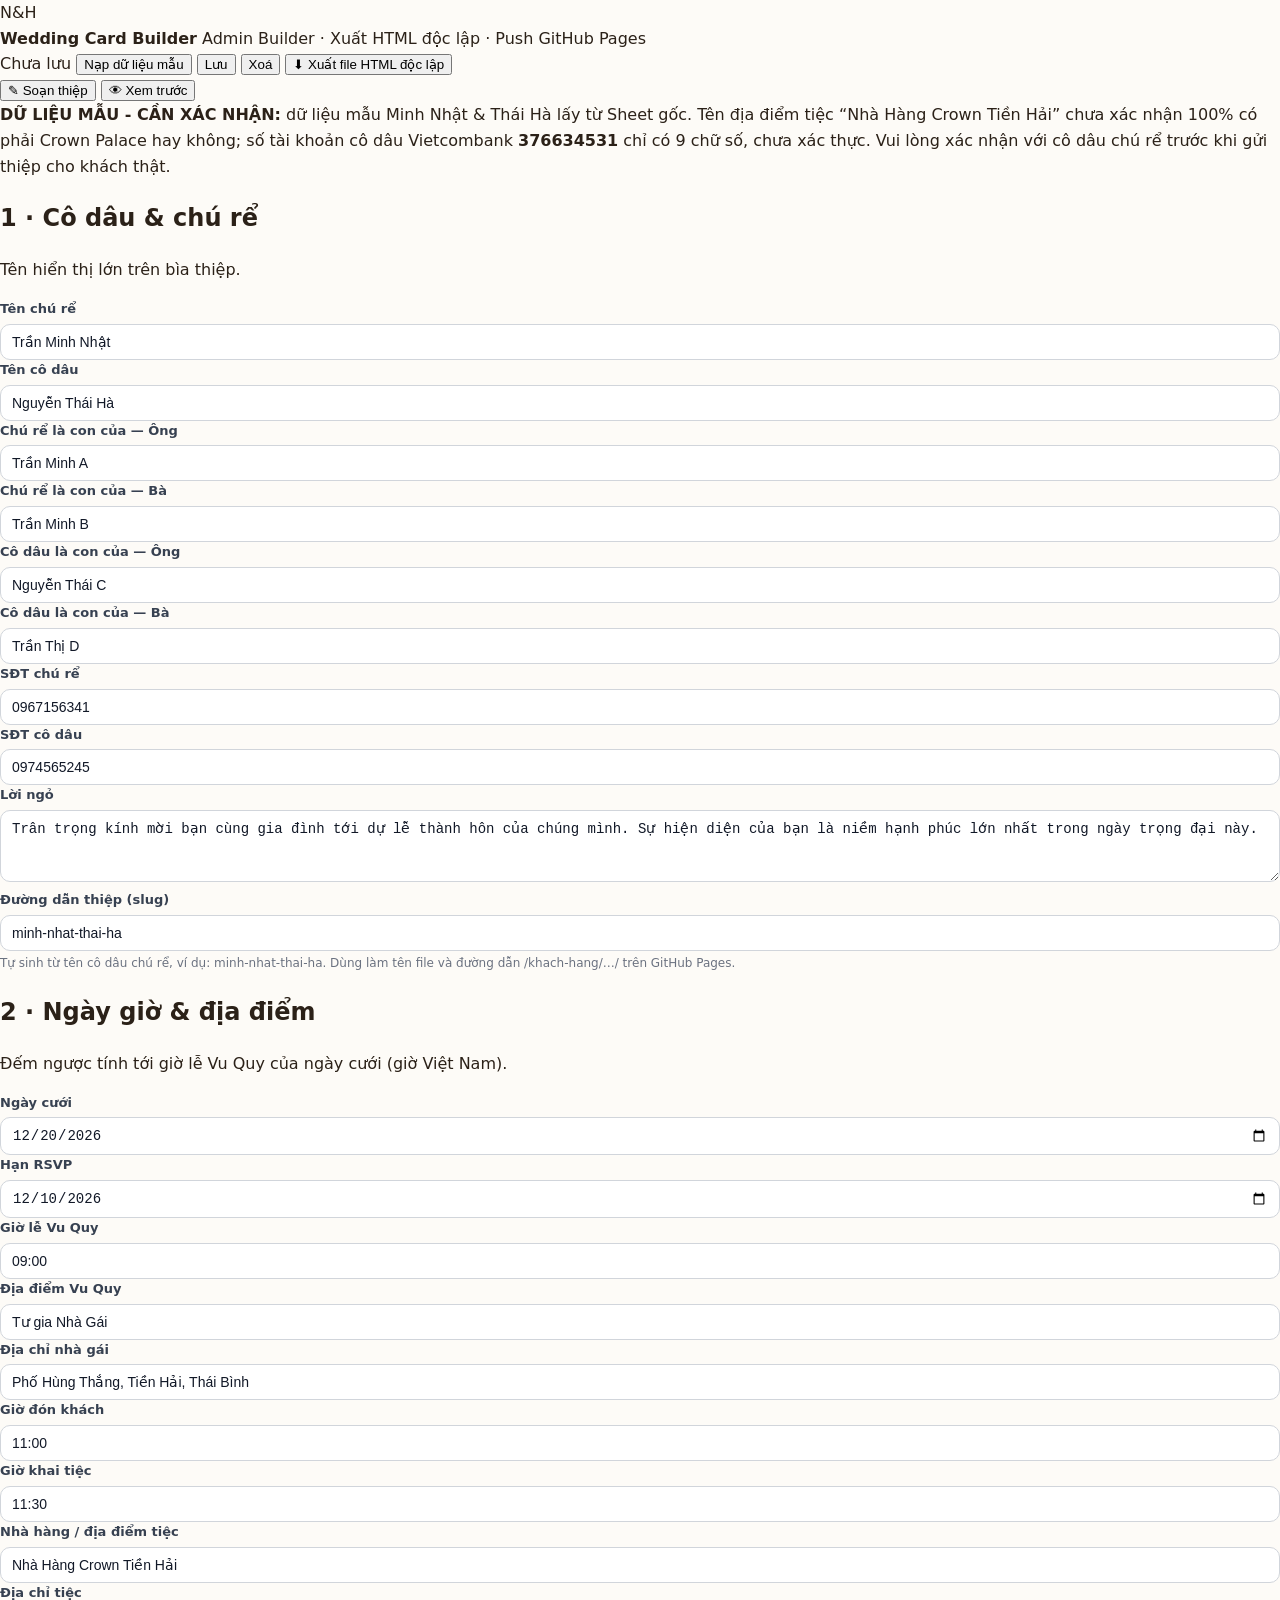
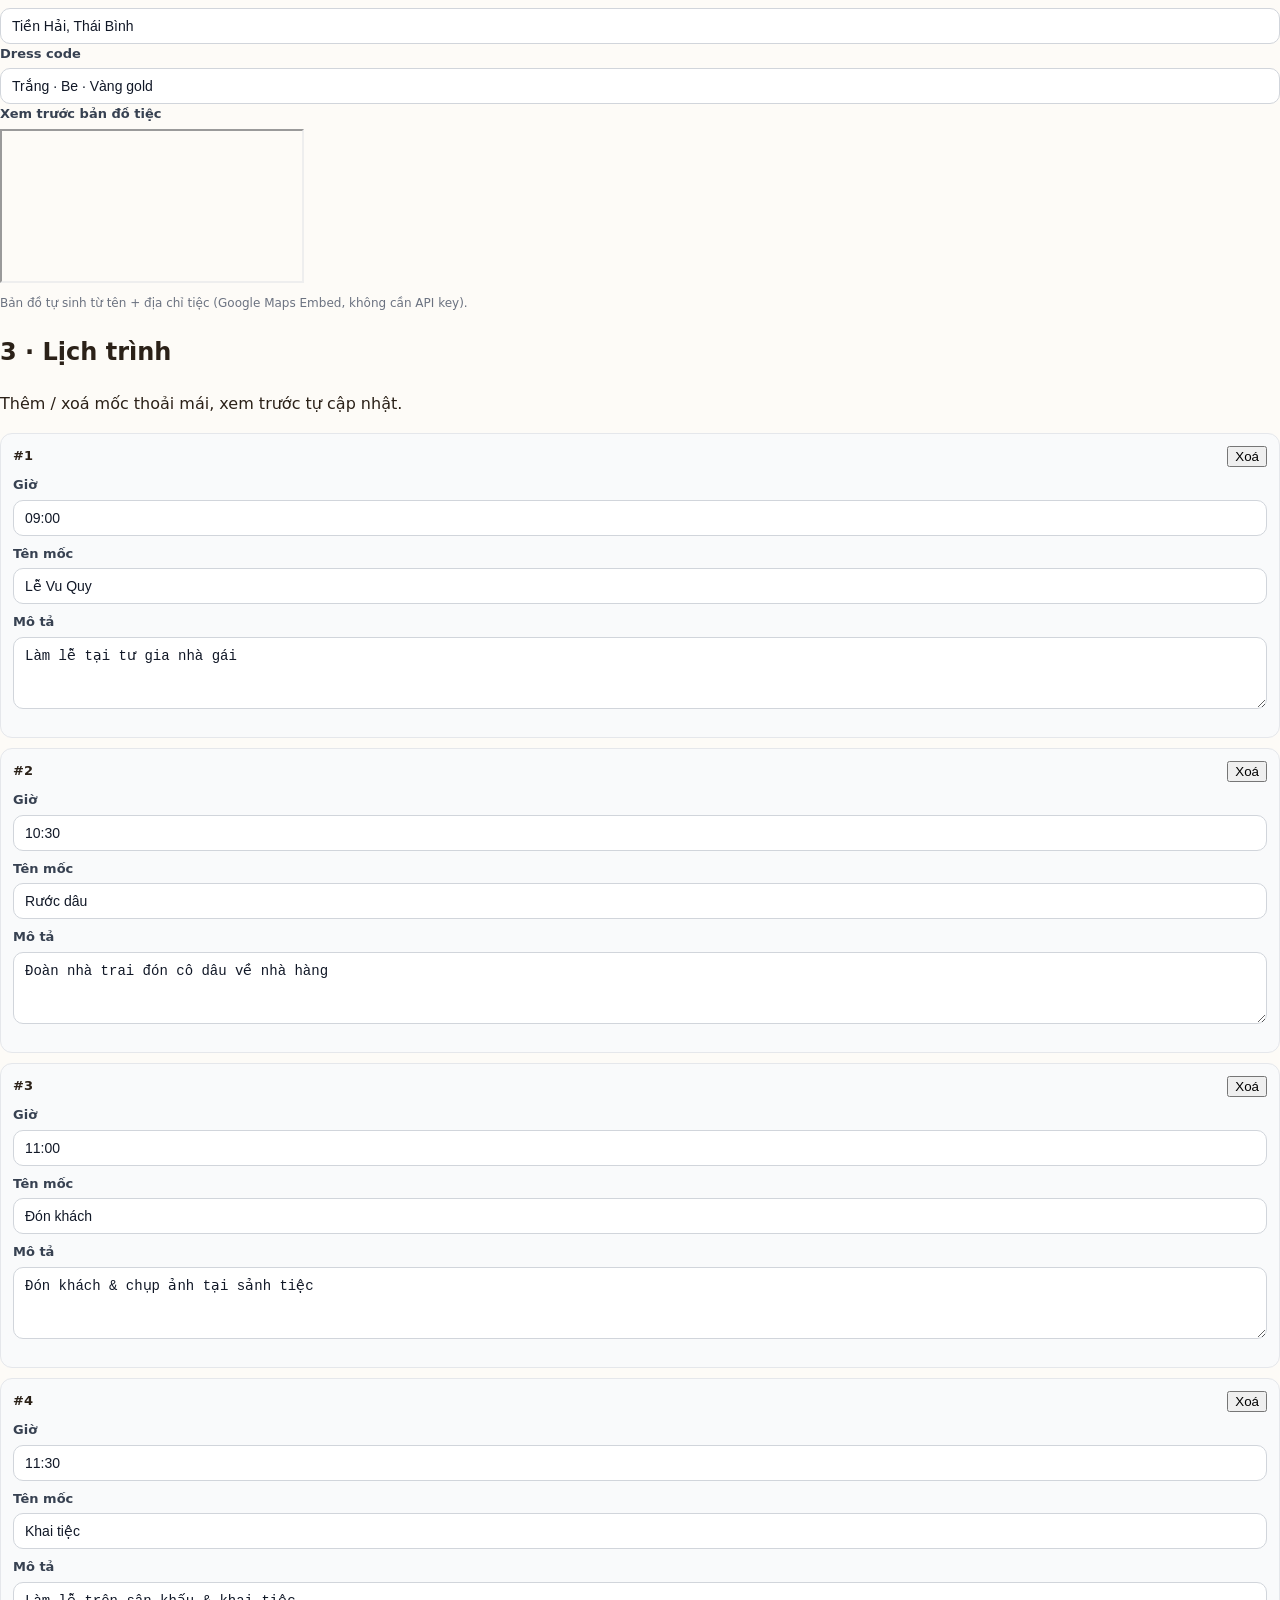
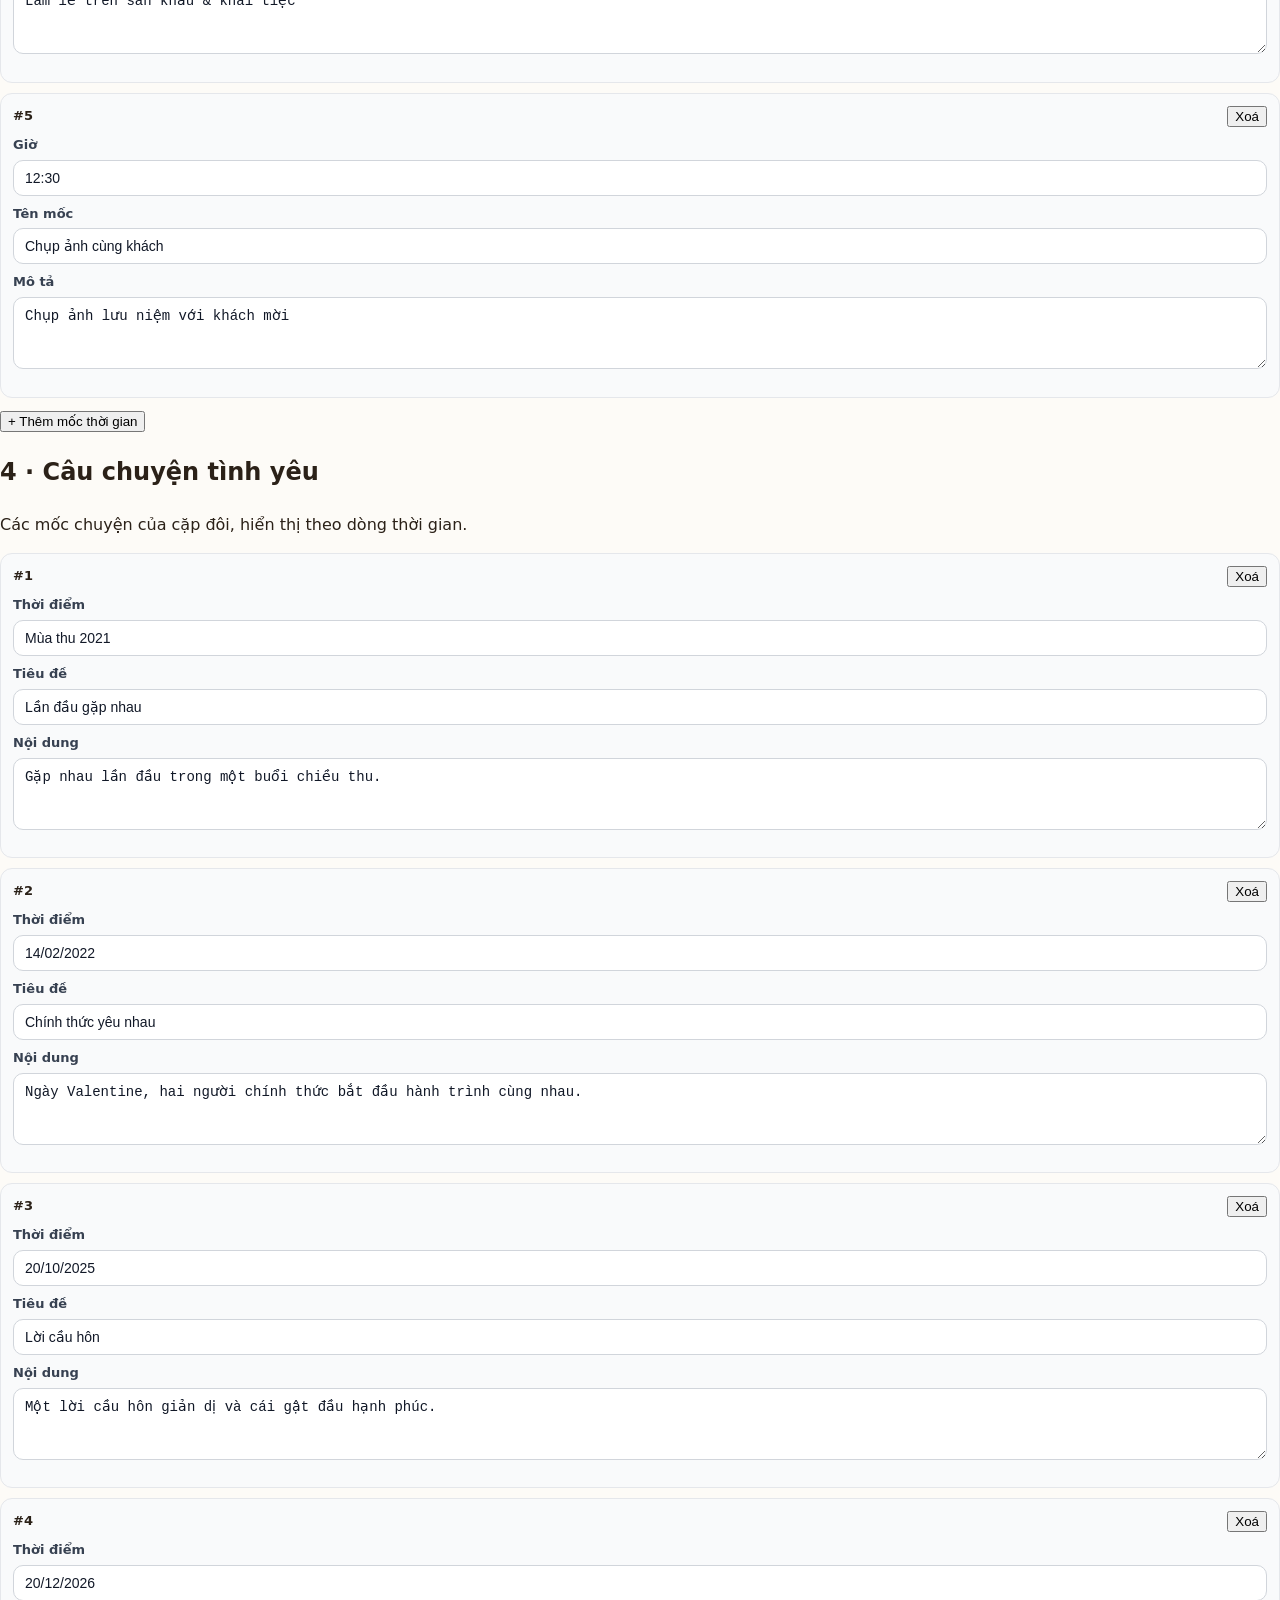
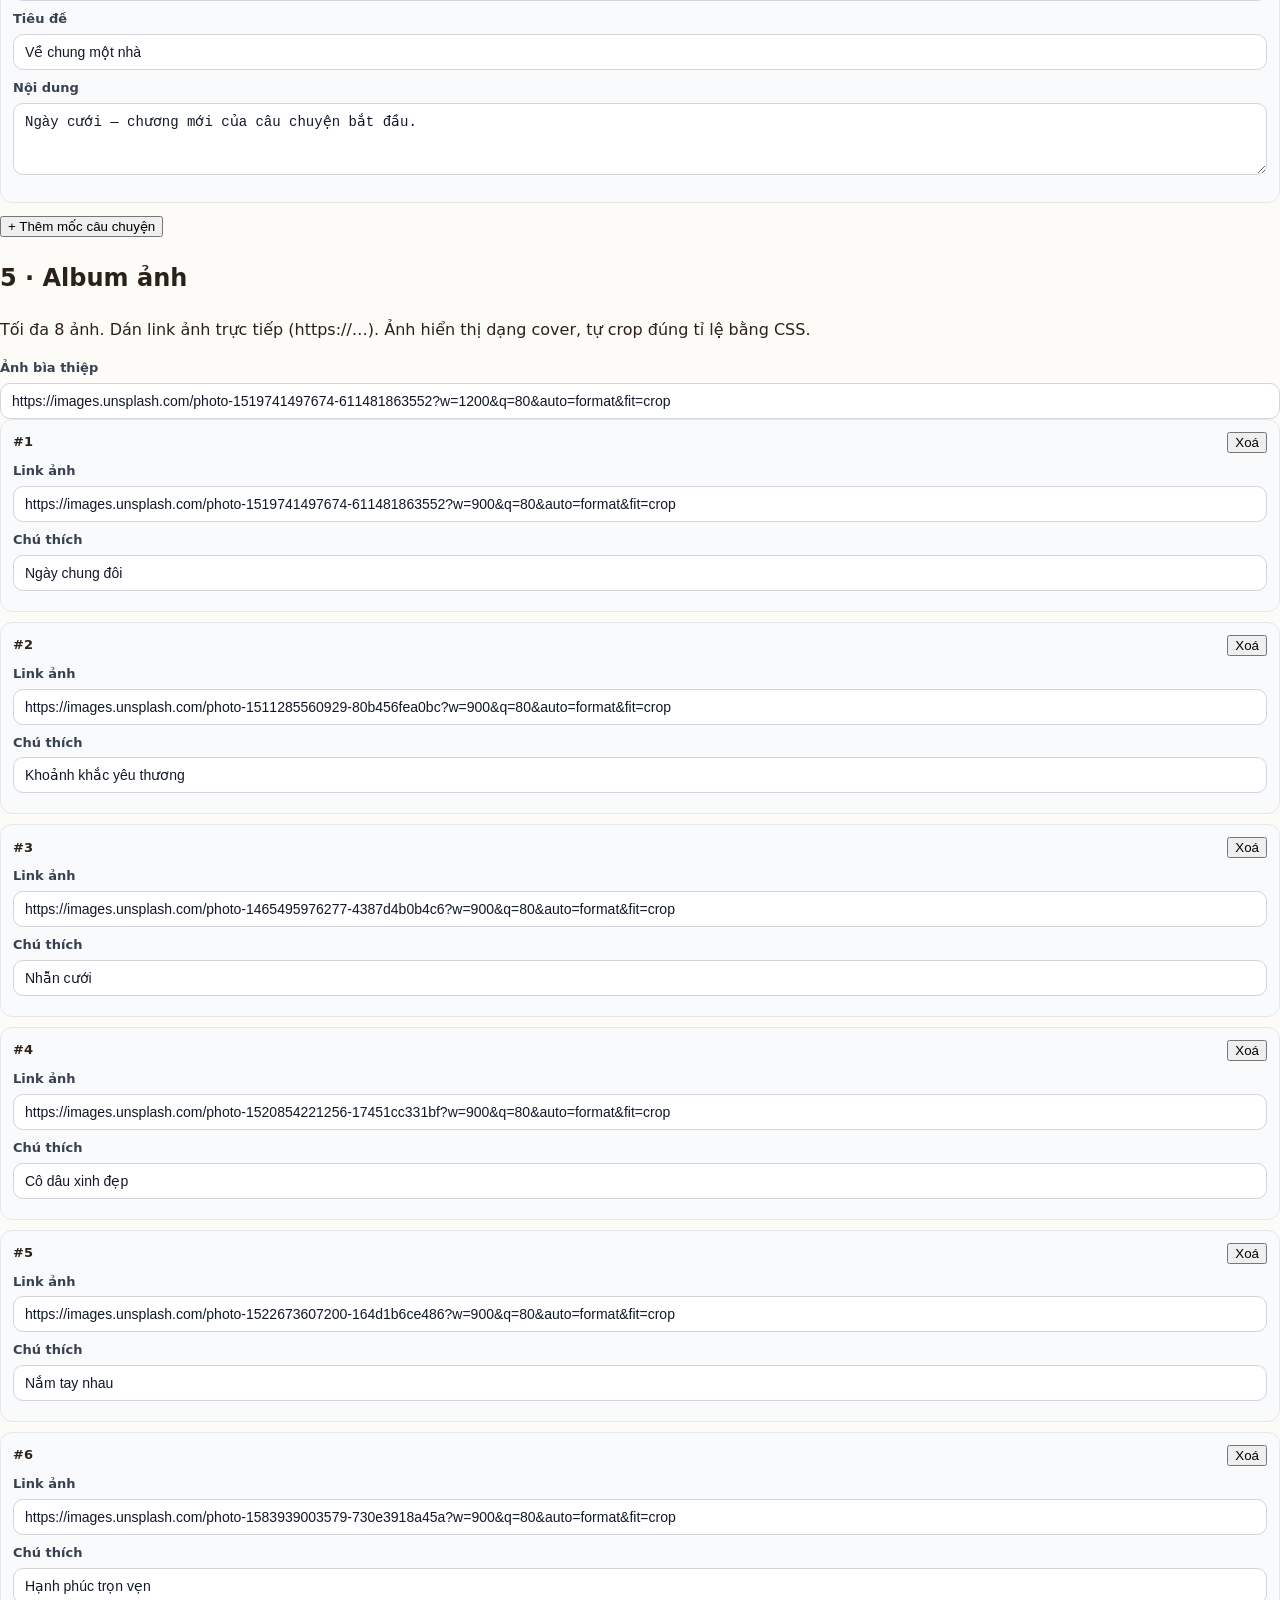
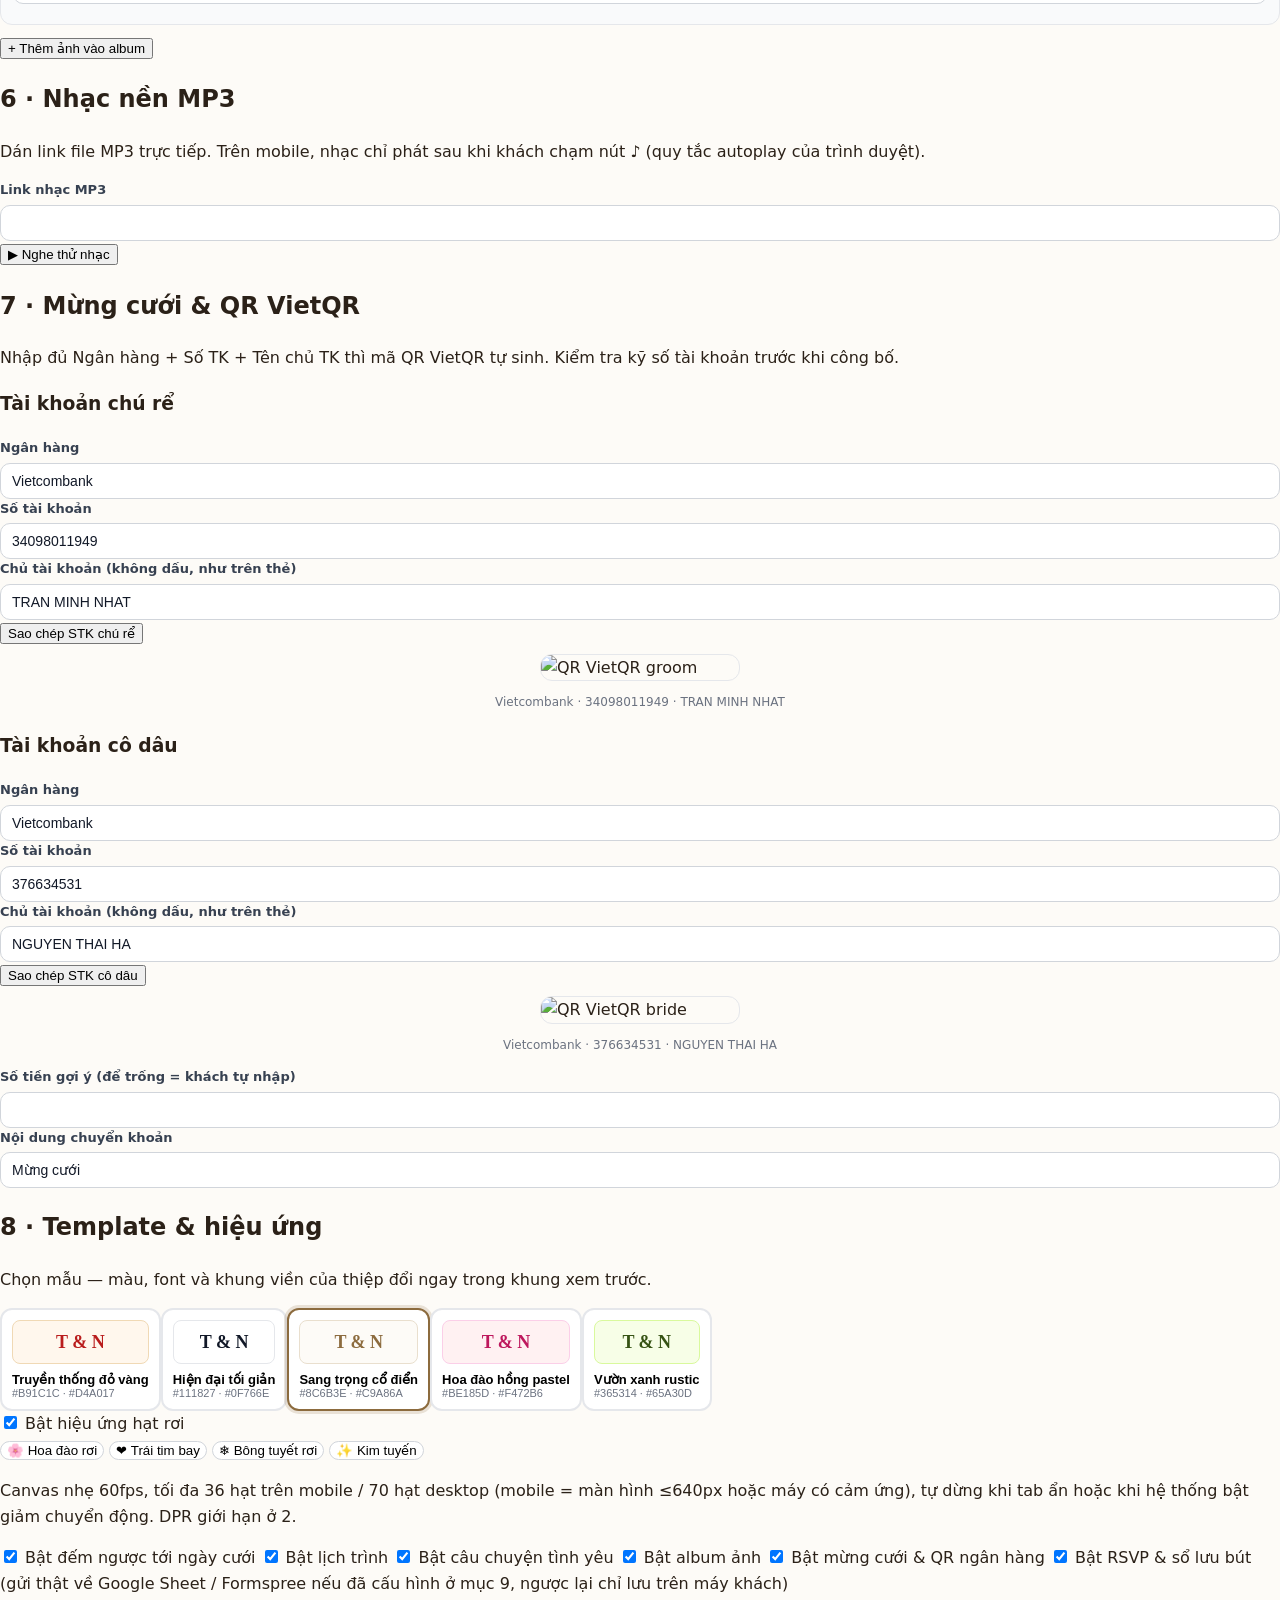
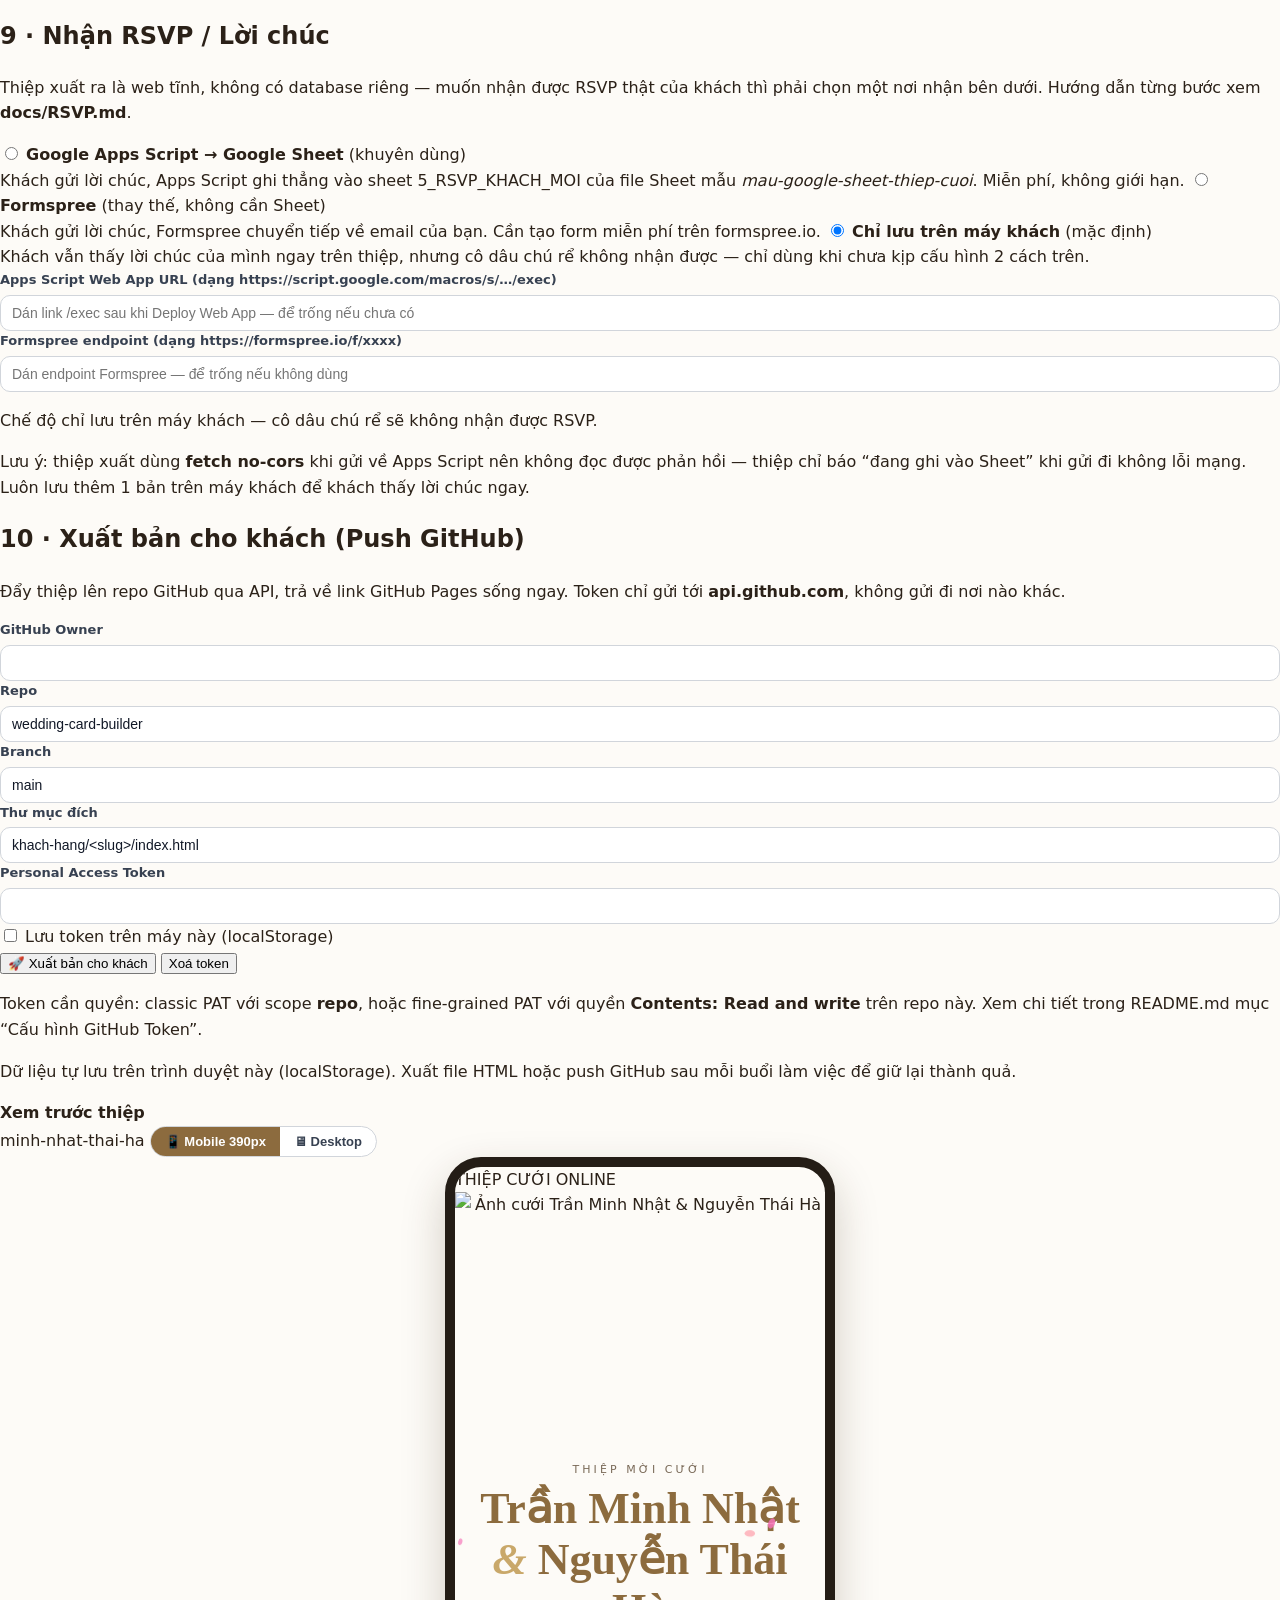
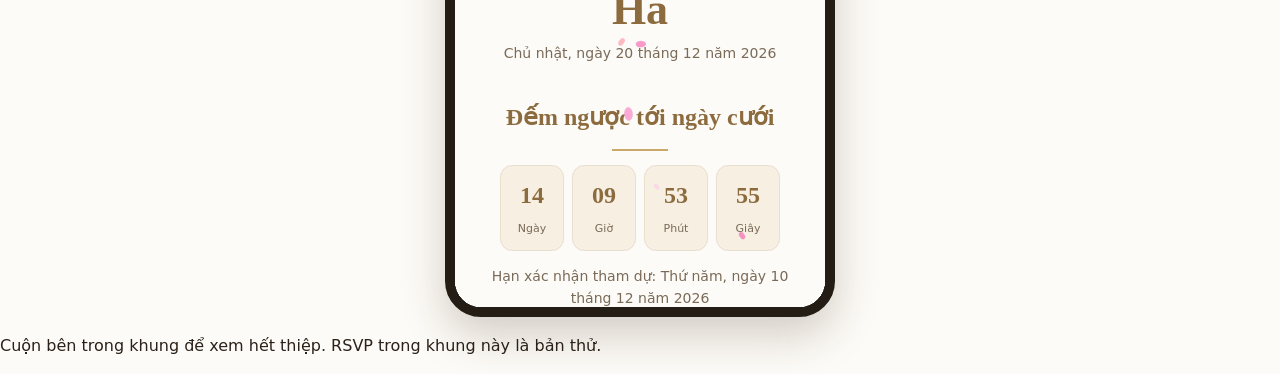
==== index.html @ ea62bd18 "feat: them index.html" ====
<!doctype html>
<html lang="vi">
<head>
<meta charset="utf-8">
<meta name="viewport" content="width=device-width, initial-scale=1, viewport-fit=cover">
<title>Wedding Card Builder — Tạo thiệp cưới online</title>
<meta name="description" content="Admin Builder tạo thiệp cưới online: nhập liệu, xem trước trực tiếp, xuất file HTML độc lập hoặc đẩy lên GitHub Pages cho khách.">
<script src="https://cdn.tailwindcss.com"></script>
<link rel="stylesheet" href="assets/css/style.css">
<style id="previewStyle"></style>
</head>
<body class="bg-stone-100 text-stone-900">

<header class="sticky top-0 z-40 bg-white/95 backdrop-blur border-b border-stone-200">
  <div class="max-w-[1400px] mx-auto px-4 py-3 flex flex-wrap items-center gap-3 justify-between">
    <div class="flex items-center gap-3">
      <div class="w-11 h-11 rounded-full border-2 border-[#8c6b3e] grid place-items-center font-serif font-bold text-[#8c6b3e] text-lg">N&amp;H</div>
      <div>
        <b class="font-serif text-xl leading-tight block">Wedding Card Builder</b>
        <span class="text-xs text-stone-500">Admin Builder · Xuất HTML độc lập · Push GitHub Pages</span>
      </div>
    </div>
    <div class="flex flex-wrap gap-2 items-center">
      <span id="saveState" class="text-xs text-stone-500 hidden sm:inline">Chưa lưu</span>
      <button id="btnLoadSample" type="button" class="px-4 py-2 rounded-full border border-stone-300 bg-white text-sm font-semibold hover:border-[#8c6b3e]">Nạp dữ liệu mẫu</button>
      <button id="btnSave" type="button" class="px-4 py-2 rounded-full border border-stone-300 bg-white text-sm font-semibold hover:border-[#8c6b3e]">Lưu</button>
      <button id="btnClear" type="button" class="px-4 py-2 rounded-full border border-red-300 text-red-600 bg-white text-sm font-semibold">Xoá</button>
      <button id="btnExportHtml" type="button" class="px-4 py-2 rounded-full bg-[#8c6b3e] text-white text-sm font-bold">⬇ Xuất file HTML độc lập</button>
    </div>
  </div>
  <div class="lg:hidden max-w-[1400px] mx-auto px-4 pb-3 flex gap-2">
    <button id="tabBuilder" type="button" aria-pressed="true" class="flex-1 py-2 rounded-full text-sm font-bold bg-[#8c6b3e] text-white">✎ Soạn thiệp</button>
    <button id="tabPreview" type="button" aria-pressed="false" class="flex-1 py-2 rounded-full text-sm font-bold bg-white border border-stone-300">👁 Xem trước</button>
  </div>
</header>

<main class="max-w-[1400px] mx-auto px-4 py-5">
  <div class="bg-amber-50 border border-amber-300 text-amber-900 rounded-xl px-4 py-3 text-sm mb-5">
    <b>DỮ LIỆU MẪU - CẦN XÁC NHẬN:</b> dữ liệu mẫu Minh Nhật &amp; Thái Hà lấy từ Sheet gốc.
    Tên địa điểm tiệc “Nhà Hàng Crown Tiền Hải” chưa xác nhận 100% có phải Crown Palace hay không;
    số tài khoản cô dâu Vietcombank <b>376634531</b> chỉ có 9 chữ số, chưa xác thực.
    Vui lòng xác nhận với cô dâu chú rể trước khi gửi thiệp cho khách thật.
  </div>

  <div class="grid lg:grid-cols-[480px_minmax(0,1fr)] gap-6 items-start">

    <!-- ============ CỘT BUILDER ============ -->
    <div id="builderCol" class="space-y-5 lg:max-h-[calc(100vh-120px)] lg:overflow-y-auto lg:pr-1">

      <section class="bg-white rounded-2xl border border-stone-200 p-5">
        <h2 class="font-serif text-xl font-bold mb-1">1 · Cô dâu &amp; chú rể</h2>
        <p class="text-sm text-stone-500 mb-4">Tên hiển thị lớn trên bìa thiệp.</p>
        <div class="grid grid-cols-2 gap-3">
          <div class="field"><label>Tên chú rể</label><input data-bind="groomName"></div>
          <div class="field"><label>Tên cô dâu</label><input data-bind="brideName"></div>
          <div class="field"><label>Chú rể là con của — Ông</label><input data-bind="groomFather"></div>
          <div class="field"><label>Chú rể là con của — Bà</label><input data-bind="groomMother"></div>
          <div class="field"><label>Cô dâu là con của — Ông</label><input data-bind="brideFather"></div>
          <div class="field"><label>Cô dâu là con của — Bà</label><input data-bind="brideMother"></div>
          <div class="field"><label>SĐT chú rể</label><input data-bind="groomPhone" inputmode="tel"></div>
          <div class="field"><label>SĐT cô dâu</label><input data-bind="bridePhone" inputmode="tel"></div>
        </div>
        <div class="field mt-3"><label>Lời ngỏ</label><textarea data-bind="inviteText"></textarea></div>
        <div class="field"><label>Đường dẫn thiệp (slug)</label><input data-bind="slug"><p class="hint">Tự sinh từ tên cô dâu chú rể, ví dụ: minh-nhat-thai-ha. Dùng làm tên file và đường dẫn /khach-hang/…/ trên GitHub Pages.</p></div>
      </section>

      <section class="bg-white rounded-2xl border border-stone-200 p-5">
        <h2 class="font-serif text-xl font-bold mb-1">2 · Ngày giờ &amp; địa điểm</h2>
        <p class="text-sm text-stone-500 mb-4">Đếm ngược tính tới giờ lễ Vu Quy của ngày cưới (giờ Việt Nam).</p>
        <div class="grid grid-cols-2 gap-3">
          <div class="field"><label>Ngày cưới</label><input type="date" data-bind="weddingDate"></div>
          <div class="field"><label>Hạn RSVP</label><input type="date" data-bind="rsvpDeadline"></div>
          <div class="field"><label>Giờ lễ Vu Quy</label><input data-bind="vuQuyTime"></div>
          <div class="field"><label>Địa điểm Vu Quy</label><input data-bind="vuQuyPlace"></div>
        </div>
        <div class="field mt-3"><label>Địa chỉ nhà gái</label><input data-bind="vuQuyAddress"></div>
        <div class="grid grid-cols-2 gap-3 mt-3">
          <div class="field"><label>Giờ đón khách</label><input data-bind="partyWelcome"></div>
          <div class="field"><label>Giờ khai tiệc</label><input data-bind="partyStart"></div>
        </div>
        <div class="field mt-3"><label>Nhà hàng / địa điểm tiệc</label><input data-bind="partyPlace"></div>
        <div class="field"><label>Địa chỉ tiệc</label><input data-bind="partyAddress"></div>
        <div class="field"><label>Dress code</label><input data-bind="dressCode"></div>
        <div class="field"><label>Xem trước bản đồ tiệc</label><iframe id="mapPreview" title="Bản đồ địa điểm tiệc" class="w-full h-56 rounded-xl border border-stone-200" loading="lazy"></iframe><p class="hint">Bản đồ tự sinh từ tên + địa chỉ tiệc (Google Maps Embed, không cần API key).</p></div>
      </section>

      <section class="bg-white rounded-2xl border border-stone-200 p-5">
        <h2 class="font-serif text-xl font-bold mb-1">3 · Lịch trình</h2>
        <p class="text-sm text-stone-500 mb-4">Thêm / xoá mốc thoải mái, xem trước tự cập nhật.</p>
        <div id="scheduleList"></div>
        <button id="addSchedule" type="button" class="px-4 py-2 rounded-full border border-stone-300 text-sm font-semibold">+ Thêm mốc thời gian</button>
      </section>

      <section class="bg-white rounded-2xl border border-stone-200 p-5">
        <h2 class="font-serif text-xl font-bold mb-1">4 · Câu chuyện tình yêu</h2>
        <p class="text-sm text-stone-500 mb-4">Các mốc chuyện của cặp đôi, hiển thị theo dòng thời gian.</p>
        <div id="storyList"></div>
        <button id="addStory" type="button" class="px-4 py-2 rounded-full border border-stone-300 text-sm font-semibold">+ Thêm mốc câu chuyện</button>
      </section>

      <section class="bg-white rounded-2xl border border-stone-200 p-5">
        <h2 class="font-serif text-xl font-bold mb-1">5 · Album ảnh</h2>
        <p class="text-sm text-stone-500 mb-4">Tối đa 8 ảnh. Dán link ảnh trực tiếp (https://…). Ảnh hiển thị dạng cover, tự crop đúng tỉ lệ bằng CSS.</p>
        <div class="field"><label>Ảnh bìa thiệp</label><input data-bind="coverUrl" type="url"></div>
        <div id="albumList"></div>
        <button id="addAlbum" type="button" class="px-4 py-2 rounded-full border border-stone-300 text-sm font-semibold">+ Thêm ảnh vào album</button>
      </section>

      <section class="bg-white rounded-2xl border border-stone-200 p-5">
        <h2 class="font-serif text-xl font-bold mb-1">6 · Nhạc nền MP3</h2>
        <p class="text-sm text-stone-500 mb-4">Dán link file MP3 trực tiếp. Trên mobile, nhạc chỉ phát sau khi khách chạm nút ♪ (quy tắc autoplay của trình duyệt).</p>
        <div class="field"><label>Link nhạc MP3</label><input data-bind="musicUrl" type="url"></div>
        <button id="btnTestMusic" type="button" class="px-4 py-2 rounded-full border border-stone-300 text-sm font-semibold">▶ Nghe thử nhạc</button>
      </section>

      <section class="bg-white rounded-2xl border border-stone-200 p-5">
        <h2 class="font-serif text-xl font-bold mb-1">7 · Mừng cưới &amp; QR VietQR</h2>
        <p class="text-sm text-stone-500 mb-4">Nhập đủ Ngân hàng + Số TK + Tên chủ TK thì mã QR VietQR tự sinh. Kiểm tra kỹ số tài khoản trước khi công bố.</p>
        <h3 class="font-bold text-sm text-[#8c6b3e] mb-2">Tài khoản chú rể</h3>
        <div class="grid grid-cols-2 gap-3">
          <div class="field"><label>Ngân hàng</label><input data-bind="groomBank"></div>
          <div class="field"><label>Số tài khoản</label><input data-bind="groomAccount" inputmode="numeric"></div>
          <div class="field col-span-2"><label>Chủ tài khoản (không dấu, như trên thẻ)</label><input data-bind="groomAccountName"></div>
        </div>
        <button type="button" data-copy-field="[data-bind='groomAccount']" class="text-sm font-semibold text-[#8c6b3e] underline">Sao chép STK chú rể</button>
        <div id="qrGroom" class="qr-preview mt-2"></div>
        <h3 class="font-bold text-sm text-[#8c6b3e] mt-5 mb-2">Tài khoản cô dâu</h3>
        <div class="grid grid-cols-2 gap-3">
          <div class="field"><label>Ngân hàng</label><input data-bind="brideBank"></div>
          <div class="field"><label>Số tài khoản</label><input data-bind="brideAccount" inputmode="numeric"></div>
          <div class="field col-span-2"><label>Chủ tài khoản (không dấu, như trên thẻ)</label><input data-bind="brideAccountName"></div>
        </div>
        <button type="button" data-copy-field="[data-bind='brideAccount']" class="text-sm font-semibold text-[#8c6b3e] underline">Sao chép STK cô dâu</button>
        <div id="qrBride" class="qr-preview mt-2"></div>
        <div class="grid grid-cols-2 gap-3 mt-4">
          <div class="field"><label>Số tiền gợi ý (để trống = khách tự nhập)</label><input data-bind="giftAmount" inputmode="numeric"></div>
          <div class="field"><label>Nội dung chuyển khoản</label><input data-bind="giftNote"></div>
        </div>
      </section>

      <section class="bg-white rounded-2xl border border-stone-200 p-5">
        <h2 class="font-serif text-xl font-bold mb-1">8 · Template &amp; hiệu ứng</h2>
        <p class="text-sm text-stone-500 mb-4">Chọn mẫu — màu, font và khung viền của thiệp đổi ngay trong khung xem trước.</p>
        <div id="templatePicker" class="grid grid-cols-2 gap-3"></div>
        <div class="mt-5">
          <label class="flex items-center gap-3 cursor-pointer">
            <input id="particleToggle" type="checkbox" class="w-5 h-5 accent-[#8c6b3e]">
            <span class="font-semibold text-sm">Bật hiệu ứng hạt rơi</span>
          </label>
          <div class="flex flex-wrap gap-2 mt-3">
            <button type="button" data-particle-type="sakura" class="seg" aria-pressed="true"><span class="px-3 py-2 text-sm font-semibold">🌸 Hoa đào rơi</span></button>
            <button type="button" data-particle-type="heart" class="seg" aria-pressed="false"><span class="px-3 py-2 text-sm font-semibold">❤ Trái tim bay</span></button>
            <button type="button" data-particle-type="snow" class="seg" aria-pressed="false"><span class="px-3 py-2 text-sm font-semibold">❄ Bông tuyết rơi</span></button>
            <button type="button" data-particle-type="glitter" class="seg" aria-pressed="false"><span class="px-3 py-2 text-sm font-semibold">✨ Kim tuyến</span></button>
          </div>
          <p class="text-xs text-stone-500 mt-3">Canvas nhẹ 60fps, tối đa 36 hạt trên mobile / 70 hạt desktop (mobile = màn hình ≤640px hoặc máy có cảm ứng), tự dừng khi tab ẩn hoặc khi hệ thống bật giảm chuyển động. DPR giới hạn ở 2.</p>
        </div>
        <div class="mt-5 space-y-2">
          <label class="flex items-center gap-3 cursor-pointer text-sm"><input type="checkbox" data-bind-check="showCountdown" class="w-5 h-5 accent-[#8c6b3e]"> Bật đếm ngược tới ngày cưới</label>
          <label class="flex items-center gap-3 cursor-pointer text-sm"><input type="checkbox" data-bind-check="showSchedule" class="w-5 h-5 accent-[#8c6b3e]"> Bật lịch trình</label>
          <label class="flex items-center gap-3 cursor-pointer text-sm"><input type="checkbox" data-bind-check="showStory" class="w-5 h-5 accent-[#8c6b3e]"> Bật câu chuyện tình yêu</label>
          <label class="flex items-center gap-3 cursor-pointer text-sm"><input type="checkbox" data-bind-check="showAlbum" class="w-5 h-5 accent-[#8c6b3e]"> Bật album ảnh</label>
          <label class="flex items-center gap-3 cursor-pointer text-sm"><input type="checkbox" data-bind-check="showGift" class="w-5 h-5 accent-[#8c6b3e]"> Bật mừng cưới &amp; QR ngân hàng</label>
          <label class="flex items-center gap-3 cursor-pointer text-sm"><input type="checkbox" data-bind-check="showRsvp" class="w-5 h-5 accent-[#8c6b3e]"> Bật RSVP &amp; sổ lưu bút (gửi thật về Google Sheet / Formspree nếu đã cấu hình ở mục 9, ngược lại chỉ lưu trên máy khách)</label>
        </div>
      </section>

      <section class="bg-white rounded-2xl border border-stone-200 p-5">
        <h2 class="font-serif text-xl font-bold mb-1">9 · Nhận RSVP / Lời chúc</h2>
        <p class="text-sm text-stone-500 mb-4">Thiệp xuất ra là web tĩnh, không có database riêng — muốn nhận được RSVP thật của khách thì phải chọn một nơi nhận bên dưới. Hướng dẫn từng bước xem <b>docs/RSVP.md</b>.</p>
        <div class="space-y-2 mb-4" role="radiogroup" aria-label="Chế độ nhận RSVP">
          <label class="flex items-start gap-3 cursor-pointer text-sm border border-stone-200 rounded-xl p-3">
            <input type="radio" name="rsvpMode" value="apps-script" class="w-5 h-5 accent-[#8c6b3e] mt-0.5">
            <span><b>Google Apps Script → Google Sheet</b> (khuyên dùng)<br><span class="text-stone-500">Khách gửi lời chúc, Apps Script ghi thẳng vào sheet 5_RSVP_KHACH_MOI của file Sheet mẫu <i>mau-google-sheet-thiep-cuoi</i>. Miễn phí, không giới hạn.</span></span>
          </label>
          <label class="flex items-start gap-3 cursor-pointer text-sm border border-stone-200 rounded-xl p-3">
            <input type="radio" name="rsvpMode" value="formspree" class="w-5 h-5 accent-[#8c6b3e] mt-0.5">
            <span><b>Formspree</b> (thay thế, không cần Sheet)<br><span class="text-stone-500">Khách gửi lời chúc, Formspree chuyển tiếp về email của bạn. Cần tạo form miễn phí trên formspree.io.</span></span>
          </label>
          <label class="flex items-start gap-3 cursor-pointer text-sm border border-stone-200 rounded-xl p-3">
            <input type="radio" name="rsvpMode" value="local" class="w-5 h-5 accent-[#8c6b3e] mt-0.5">
            <span><b>Chỉ lưu trên máy khách</b> (mặc định)<br><span class="text-stone-500">Khách vẫn thấy lời chúc của mình ngay trên thiệp, nhưng cô dâu chú rể không nhận được — chỉ dùng khi chưa kịp cấu hình 2 cách trên.</span></span>
          </label>
        </div>
        <div class="field"><label>Apps Script Web App URL (dạng https://script.google.com/macros/s/…/exec)</label><input id="rsvpAppsScriptUrl" type="url" placeholder="Dán link /exec sau khi Deploy Web App — để trống nếu chưa có" autocomplete="off"></div>
        <div class="field"><label>Formspree endpoint (dạng https://formspree.io/f/xxxx)</label><input id="rsvpFormspreeUrl" type="url" placeholder="Dán endpoint Formspree — để trống nếu không dùng" autocomplete="off"></div>
        <p id="rsvpHint" class="text-xs text-stone-500 mt-2"></p>
        <p class="text-xs text-stone-500">Lưu ý: thiệp xuất dùng <b>fetch no-cors</b> khi gửi về Apps Script nên không đọc được phản hồi — thiệp chỉ báo “đang ghi vào Sheet” khi gửi đi không lỗi mạng. Luôn lưu thêm 1 bản trên máy khách để khách thấy lời chúc ngay.</p>
      </section>

      <section class="bg-white rounded-2xl border border-stone-200 p-5">
        <h2 class="font-serif text-xl font-bold mb-1">10 · Xuất bản cho khách (Push GitHub)</h2>
        <p class="text-sm text-stone-500 mb-4">Đẩy thiệp lên repo GitHub qua API, trả về link GitHub Pages sống ngay. Token chỉ gửi tới <b>api.github.com</b>, không gửi đi nơi nào khác.</p>
        <div class="grid grid-cols-2 gap-3">
          <div class="field"><label>GitHub Owner</label><input id="ghOwner" autocomplete="off"></div>
          <div class="field"><label>Repo</label><input id="ghRepo" value="wedding-card-builder"></div>
          <div class="field"><label>Branch</label><input id="ghBranch" value="main"></div>
          <div class="field"><label>Thư mục đích</label><input value="khach-hang/&lt;slug&gt;/index.html" disabled></div>
        </div>
        <div class="field mt-3"><label>Personal Access Token</label><input id="ghToken" type="password" autocomplete="off"></div>
        <label class="flex items-center gap-3 cursor-pointer text-sm mb-3">
          <input id="ghSaveToken" type="checkbox" class="w-5 h-5 accent-[#8c6b3e]"> Lưu token trên máy này (localStorage)
        </label>
        <div class="flex flex-wrap gap-2">
          <button id="btnPushGithub" type="button" class="px-5 py-2.5 rounded-full bg-[#8c6b3e] text-white text-sm font-bold">🚀 Xuất bản cho khách</button>
          <button id="btnCopyPages" type="button" class="px-5 py-2.5 rounded-full border border-stone-300 bg-white text-sm font-semibold" hidden>Sao chép link Pages</button>
          <button id="btnClearToken" type="button" class="px-4 py-2.5 rounded-full border border-red-300 text-red-600 bg-white text-sm font-semibold">Xoá token</button>
        </div>
        <div id="ghStatus" class="status-line" role="status"></div>
        <p class="text-xs text-stone-500 mt-3">Token cần quyền: classic PAT với scope <b>repo</b>, hoặc fine-grained PAT với quyền <b>Contents: Read and write</b> trên repo này. Xem chi tiết trong README.md mục “Cấu hình GitHub Token”.</p>
      </section>

      <p class="text-xs text-stone-500 pb-6">Dữ liệu tự lưu trên trình duyệt này (localStorage). Xuất file HTML hoặc push GitHub sau mỗi buổi làm việc để giữ lại thành quả.</p>
    </div>

    <!-- ============ CỘT PREVIEW ============ -->
    <div id="previewCol" class="lg:sticky lg:top-[86px]">
      <div class="flex items-center justify-between mb-3">
        <b class="font-serif text-xl">Xem trước thiệp</b>
        <div class="flex items-center gap-3">
          <span id="previewSlug" class="text-xs text-stone-500 font-mono"></span>
          <div class="seg">
            <button type="button" data-preview-mode="mobile" aria-pressed="true">📱 Mobile 390px</button>
            <button type="button" data-preview-mode="desktop" aria-pressed="false">🖥 Desktop</button>
          </div>
        </div>
      </div>
      <div id="previewFrame" class="preview-frame mobile">
        <div class="h-6 bg-[#241d16] text-[#c9a86a] text-[11px] tracking-widest flex items-center justify-center flex-none">THIỆP CƯỚI ONLINE</div>
        <div id="previewBox" class="preview-scroll"></div>
      </div>
      <p class="text-center text-stone-500 text-sm mt-3">Cuộn bên trong khung để xem hết thiệp. RSVP trong khung này là bản thử.</p>
    </div>

  </div>
</main>

<div id="toast" class="toast" role="status"></div>

<script src="assets/js/particles.js"></script>
<script src="assets/js/export-template.js"></script>
<script src="assets/js/sample-data.js"></script>
<script src="assets/js/app.js"></script>
</body>
</html>
---- assets/css/style.css ----
/* Builder — style riêng ngoài Tailwind CDN (khung preview, panel, template picker). */
:root { --gold: #8c6b3e; }
html { scroll-behavior: smooth; }
body { font-family: system-ui, -apple-system, "Segoe UI", sans-serif; }

.field label { display: block; font-size: 13px; font-weight: 600; margin-bottom: 4px; color: #374151; }
.field input, .field select, .field textarea {
  width: 100%; border: 1px solid #d1d5db; border-radius: 10px; padding: 9px 11px;
  font-size: 14px; background: #fff; color: #111827;
}
.field input:focus, .field select:focus, .field textarea:focus {
  outline: 2px solid var(--gold); outline-offset: 0; border-color: var(--gold);
}
.field textarea { min-height: 72px; resize: vertical; }
.field .hint { font-size: 12px; color: #6b7280; margin-top: 3px; }

.tpl-card { border: 2px solid #e5e7eb; border-radius: 12px; padding: 10px; cursor: pointer; text-align: left; background: #fff; transition: border-color .15s, box-shadow .15s; }
.tpl-card:hover { border-color: #c9a86a; }
.tpl-card[aria-pressed="true"] { border-color: var(--gold); box-shadow: 0 0 0 3px rgba(140,107,62,.18); }
.tpl-swatch { height: 44px; border-radius: 8px; margin-bottom: 8px; display: flex; align-items: center; justify-content: center; font-family: Georgia, serif; font-weight: 700; font-size: 18px; }

.seg { display: inline-flex; border: 1px solid #d1d5db; border-radius: 999px; overflow: hidden; background: #fff; }
.seg button { padding: 7px 14px; font-size: 13px; font-weight: 600; color: #374151; background: transparent; border: 0; cursor: pointer; }
.seg button[aria-pressed="true"] { background: var(--gold); color: #fff; }

.preview-frame { margin: 0 auto; background: #fdfbf7; border: 10px solid #241d16; border-radius: 36px; overflow: hidden; box-shadow: 0 18px 44px rgba(60,42,18,.22); transition: width .25s ease; position: relative; display: flex; flex-direction: column; }
.preview-frame.mobile { width: min(390px, 100%); height: 760px; }
.preview-frame.desktop { width: 100%; height: 760px; }
.preview-scroll { flex: 1; min-height: 0; overflow-y: auto; position: relative; }
.preview-scroll .inv { min-height: 100%; }
.preview-scroll .inv canvas.fx { position: absolute; }

.row-card { border: 1px solid #e5e7eb; border-radius: 12px; padding: 12px; background: #f9fafb; margin-bottom: 10px; }
.qr-preview img { max-width: 200px; width: 100%; border: 1px solid #e5e7eb; border-radius: 12px; display: block; margin: 8px auto; }

.status-line { font-size: 13px; border-radius: 10px; padding: 10px 12px; margin-top: 10px; display: none; }
.status-line.show { display: block; }
.status-line.ok { background: #e7f3e7; color: #2e7d32; border: 1px solid #bfddbf; }
.status-line.err { background: #fbeaea; color: #b3261e; border: 1px solid #f0c4c0; }
.status-line.info { background: #eff6ff; color: #1d4ed8; border: 1px solid #bfdbfe; }
.status-line ul { margin: 6px 0 0; padding-left: 18px; }
.status-line li.done { color: #2e7d32; }
.status-line li.fail { color: #b3261e; }

.toast { position: fixed; left: 50%; bottom: 22px; transform: translateX(-50%) translateY(20px); background: #241d16; color: #f6efe2; padding: 12px 18px; border-radius: 999px; font-size: 14px; opacity: 0; pointer-events: none; transition: .25s; z-index: 99; max-width: 92vw; text-align: center; }
.toast.show { opacity: 1; transform: translateX(-50%) translateY(0); }

@media (max-width: 1023px) {
  .preview-frame.mobile, .preview-frame.desktop { height: 720px; }
}
@media (prefers-reduced-motion: reduce) {
  * { transition: none !important; scroll-behavior: auto !important; }
}
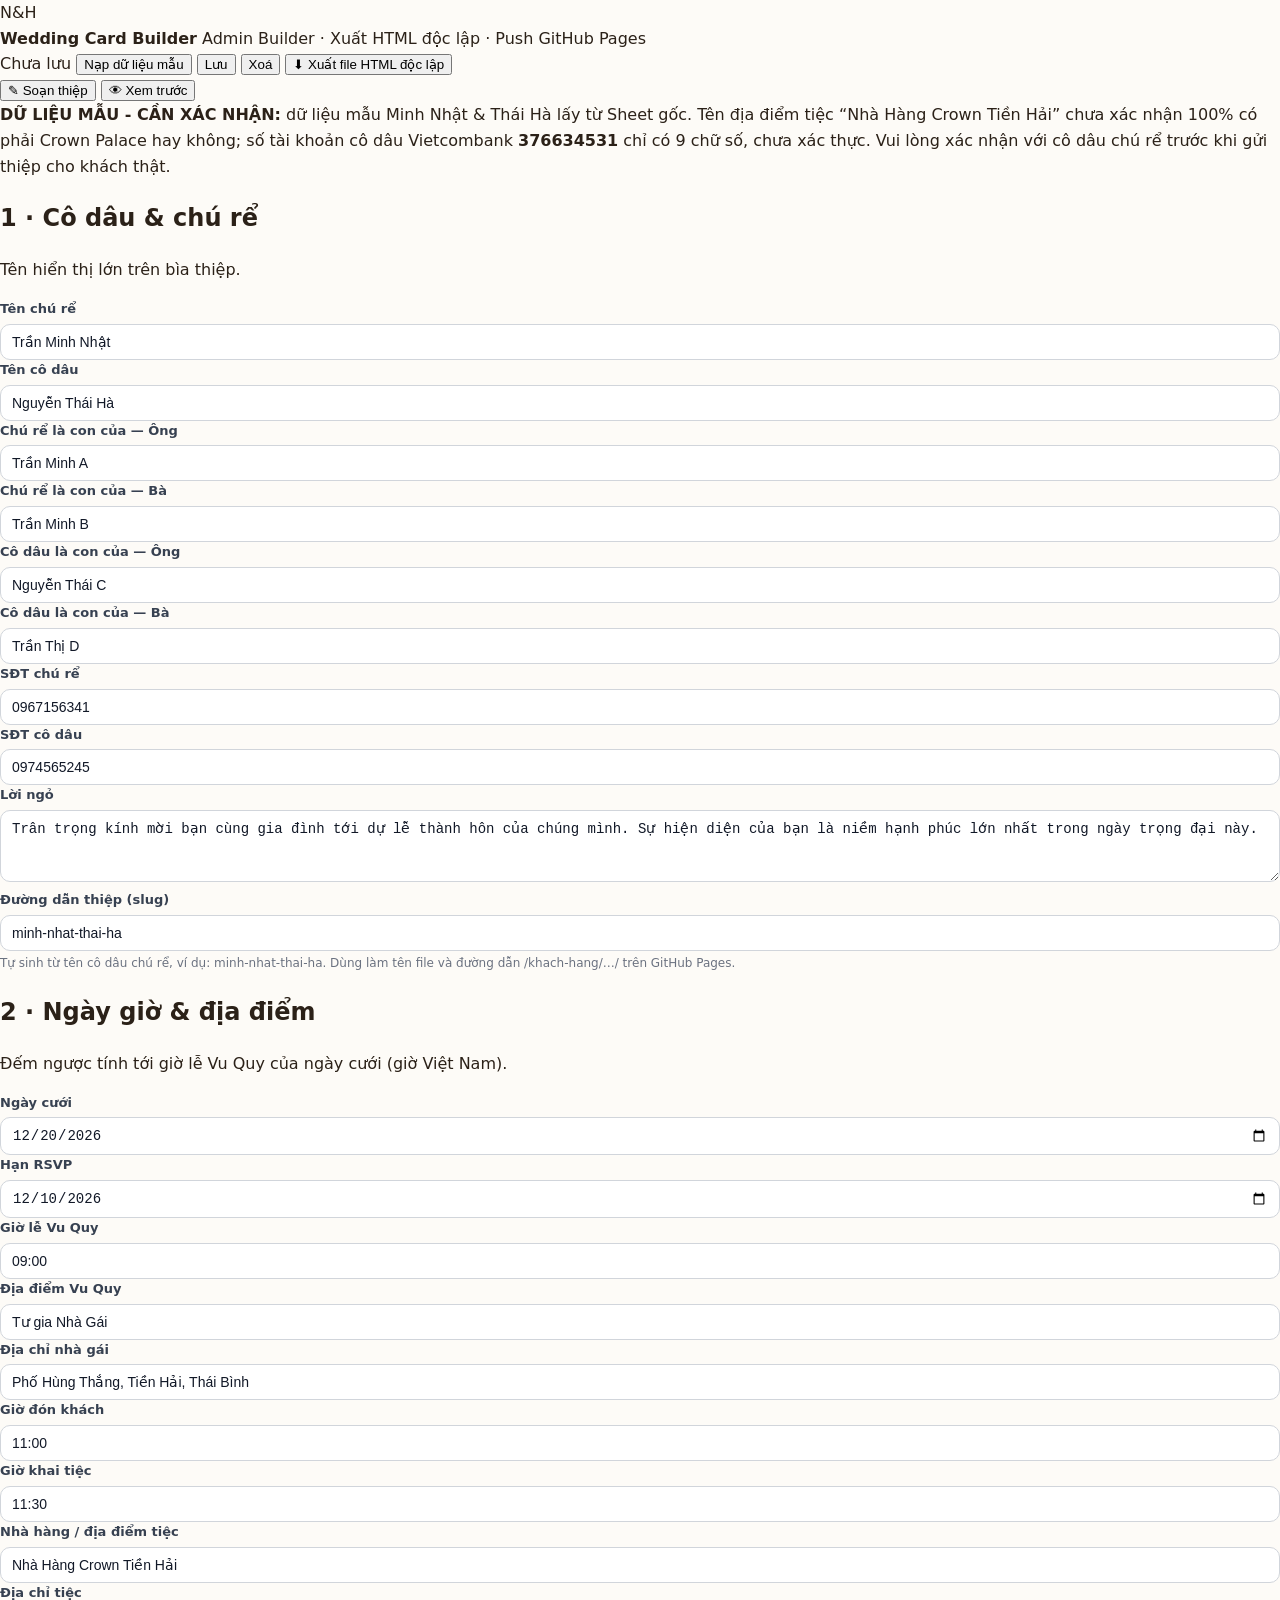
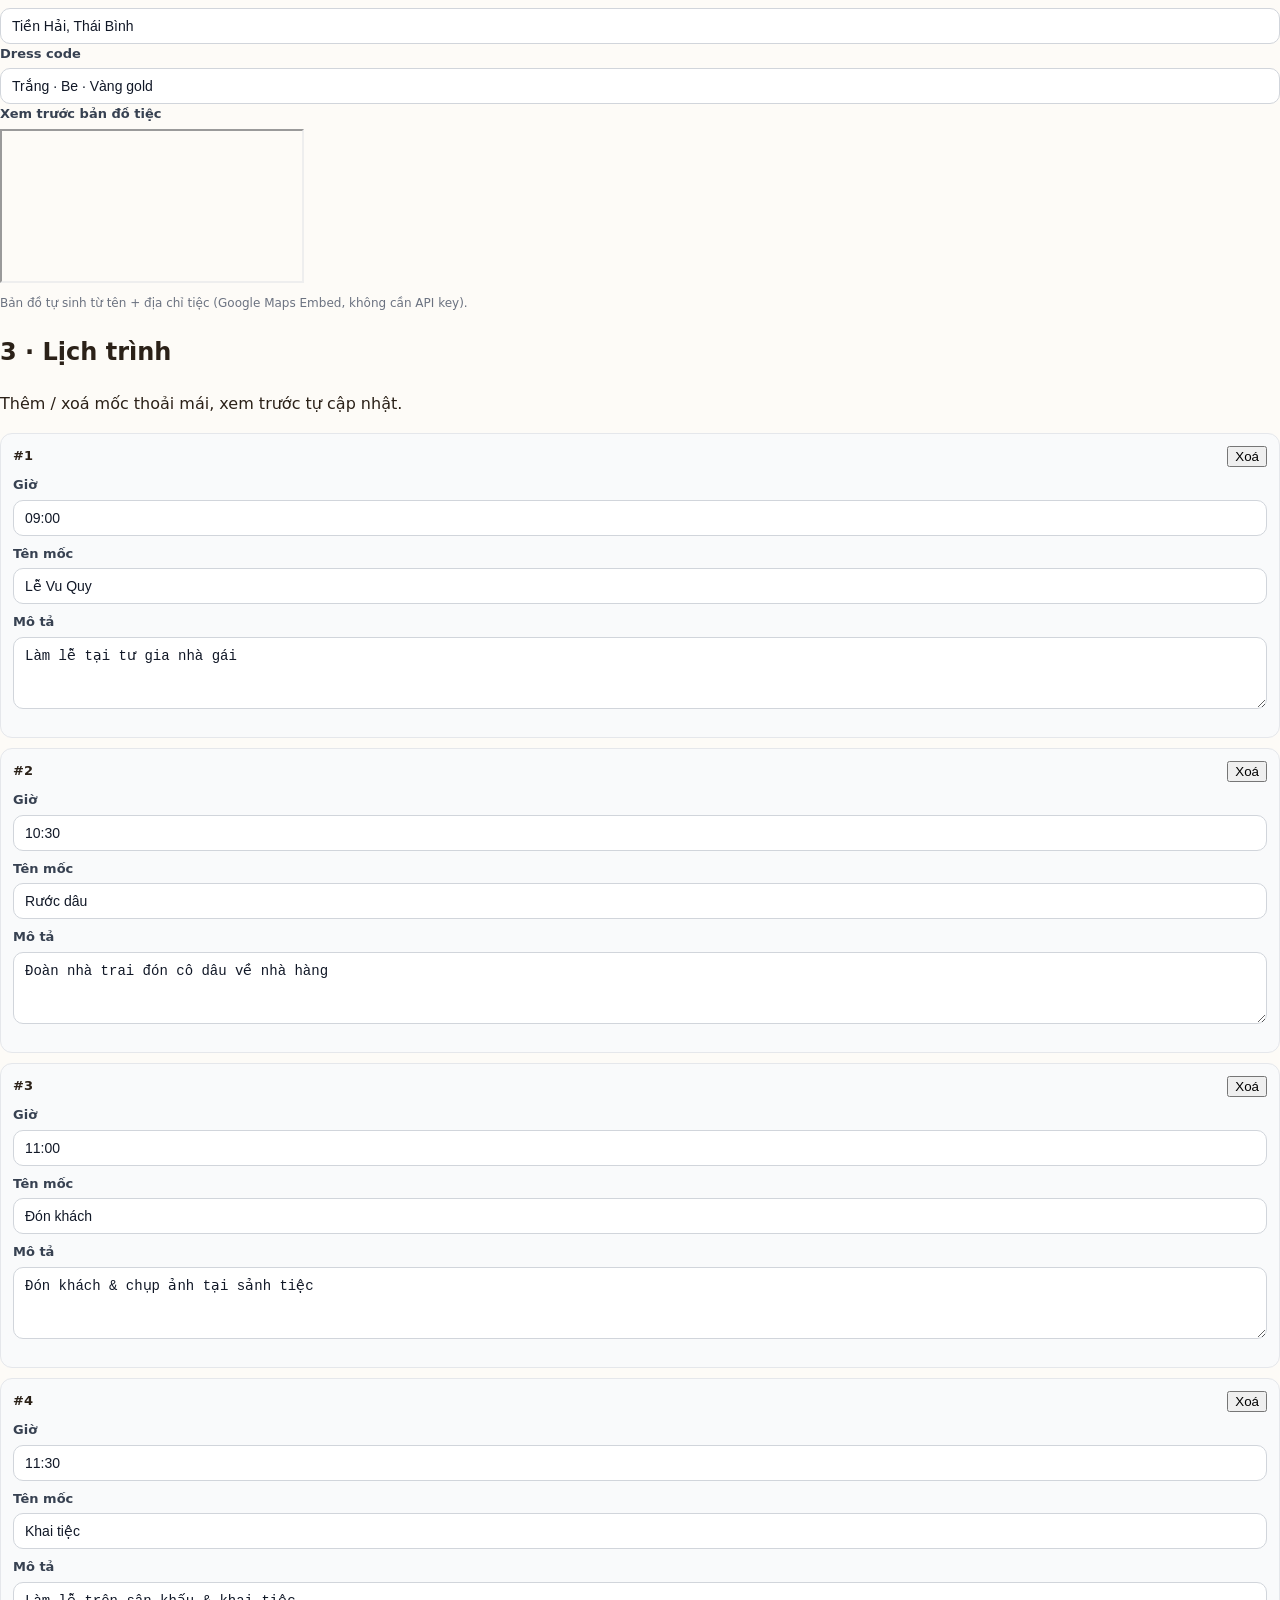
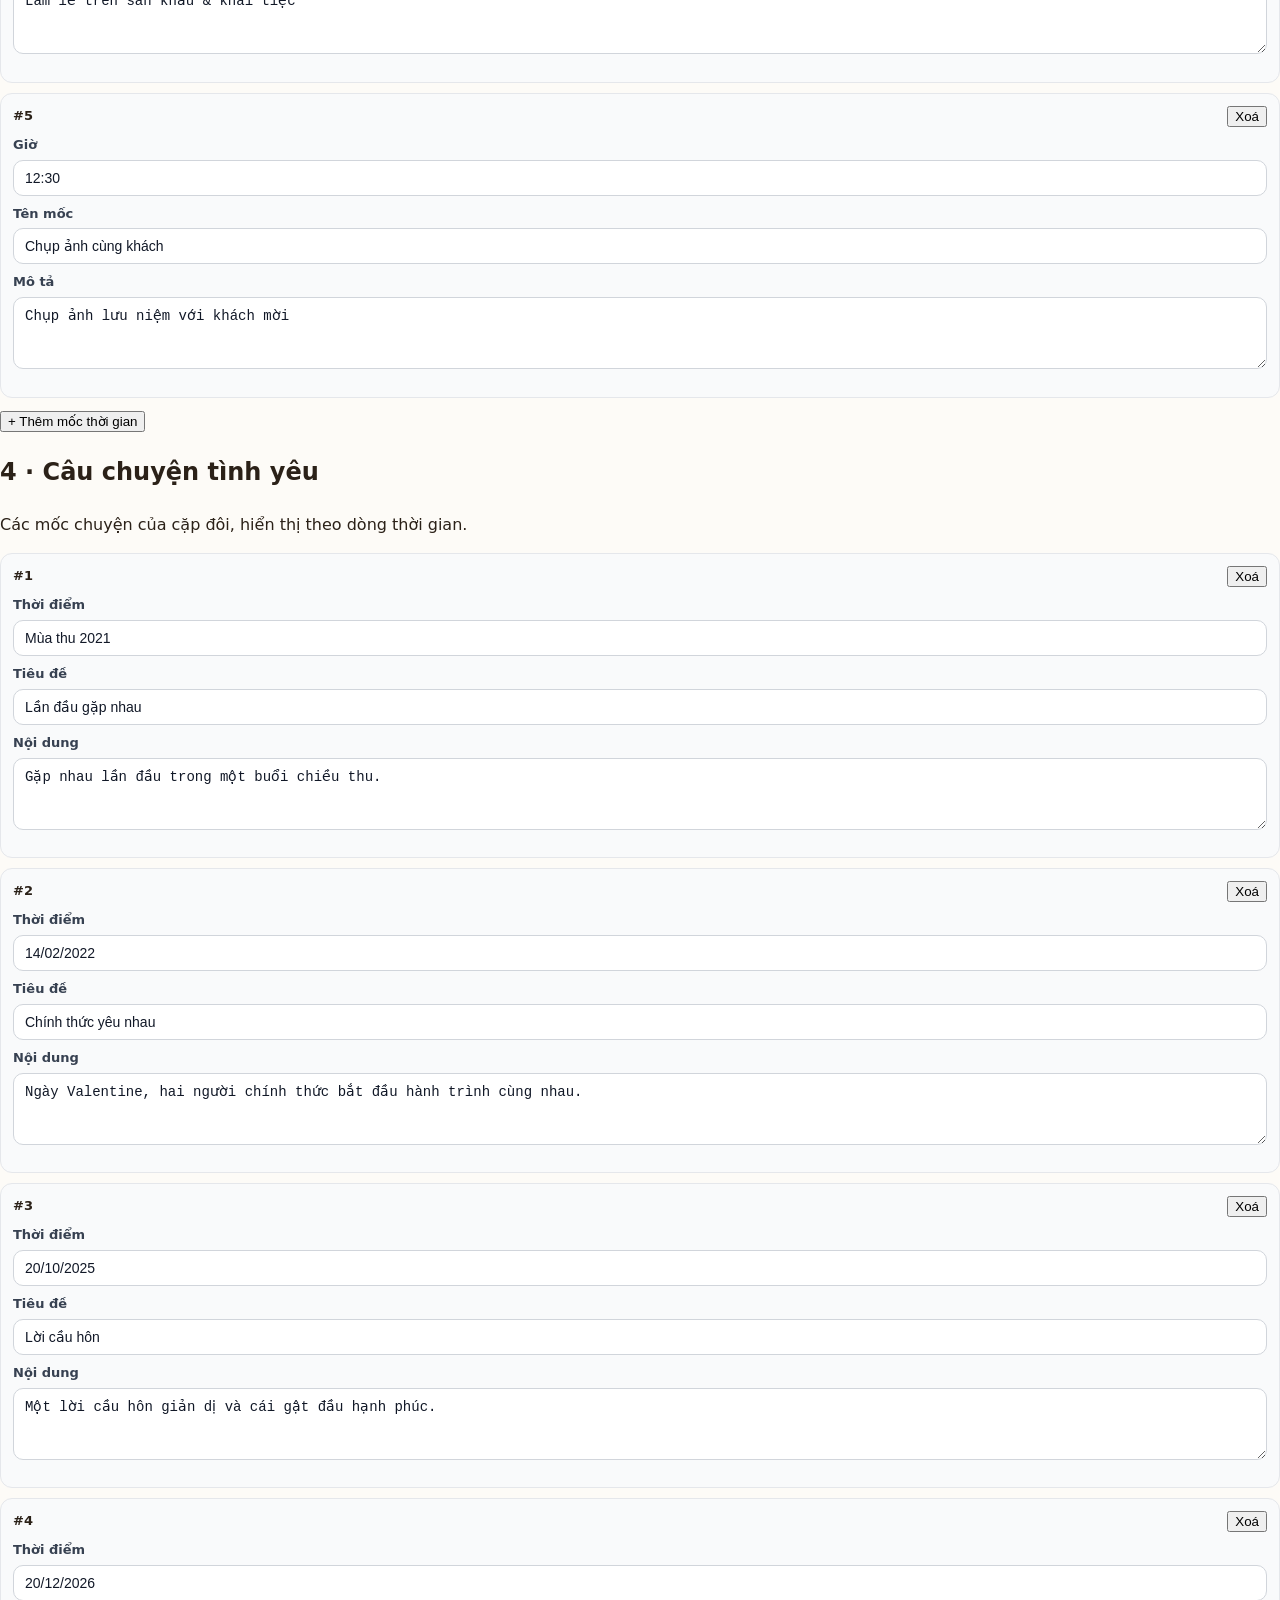
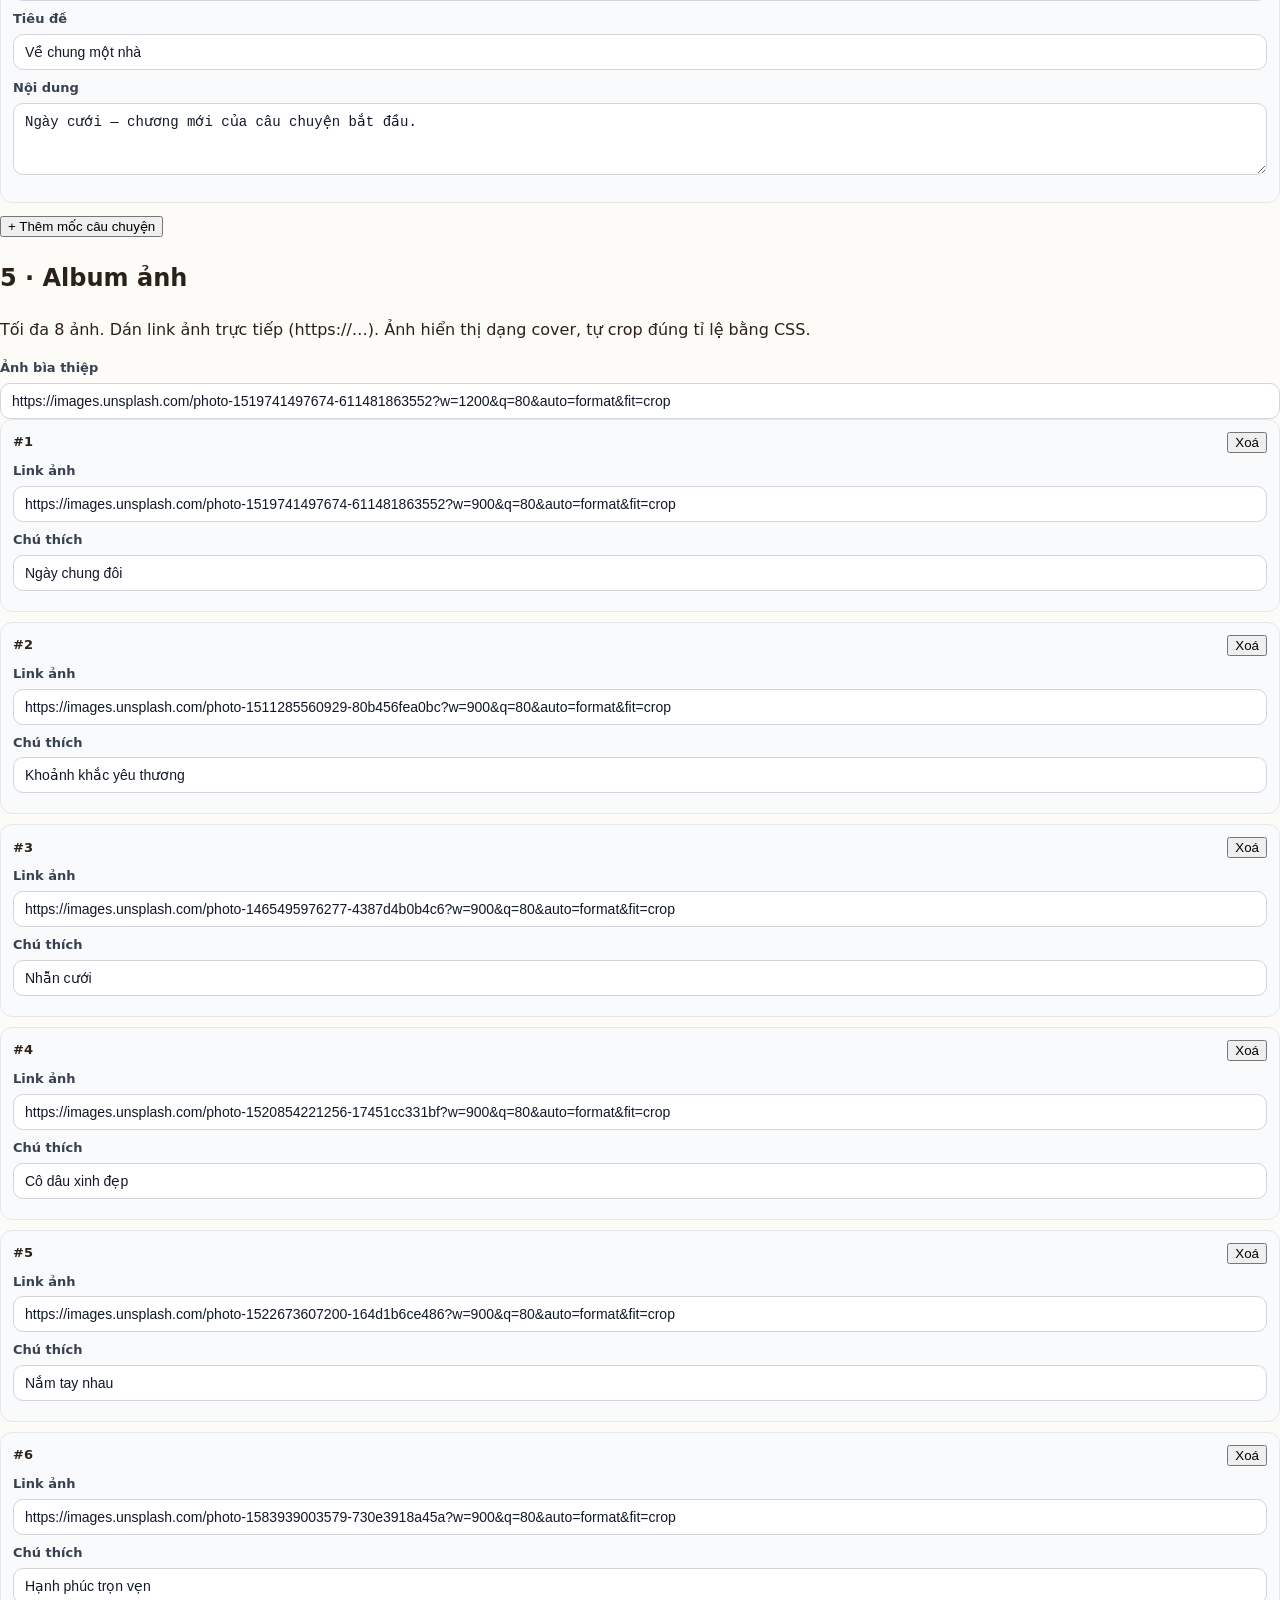
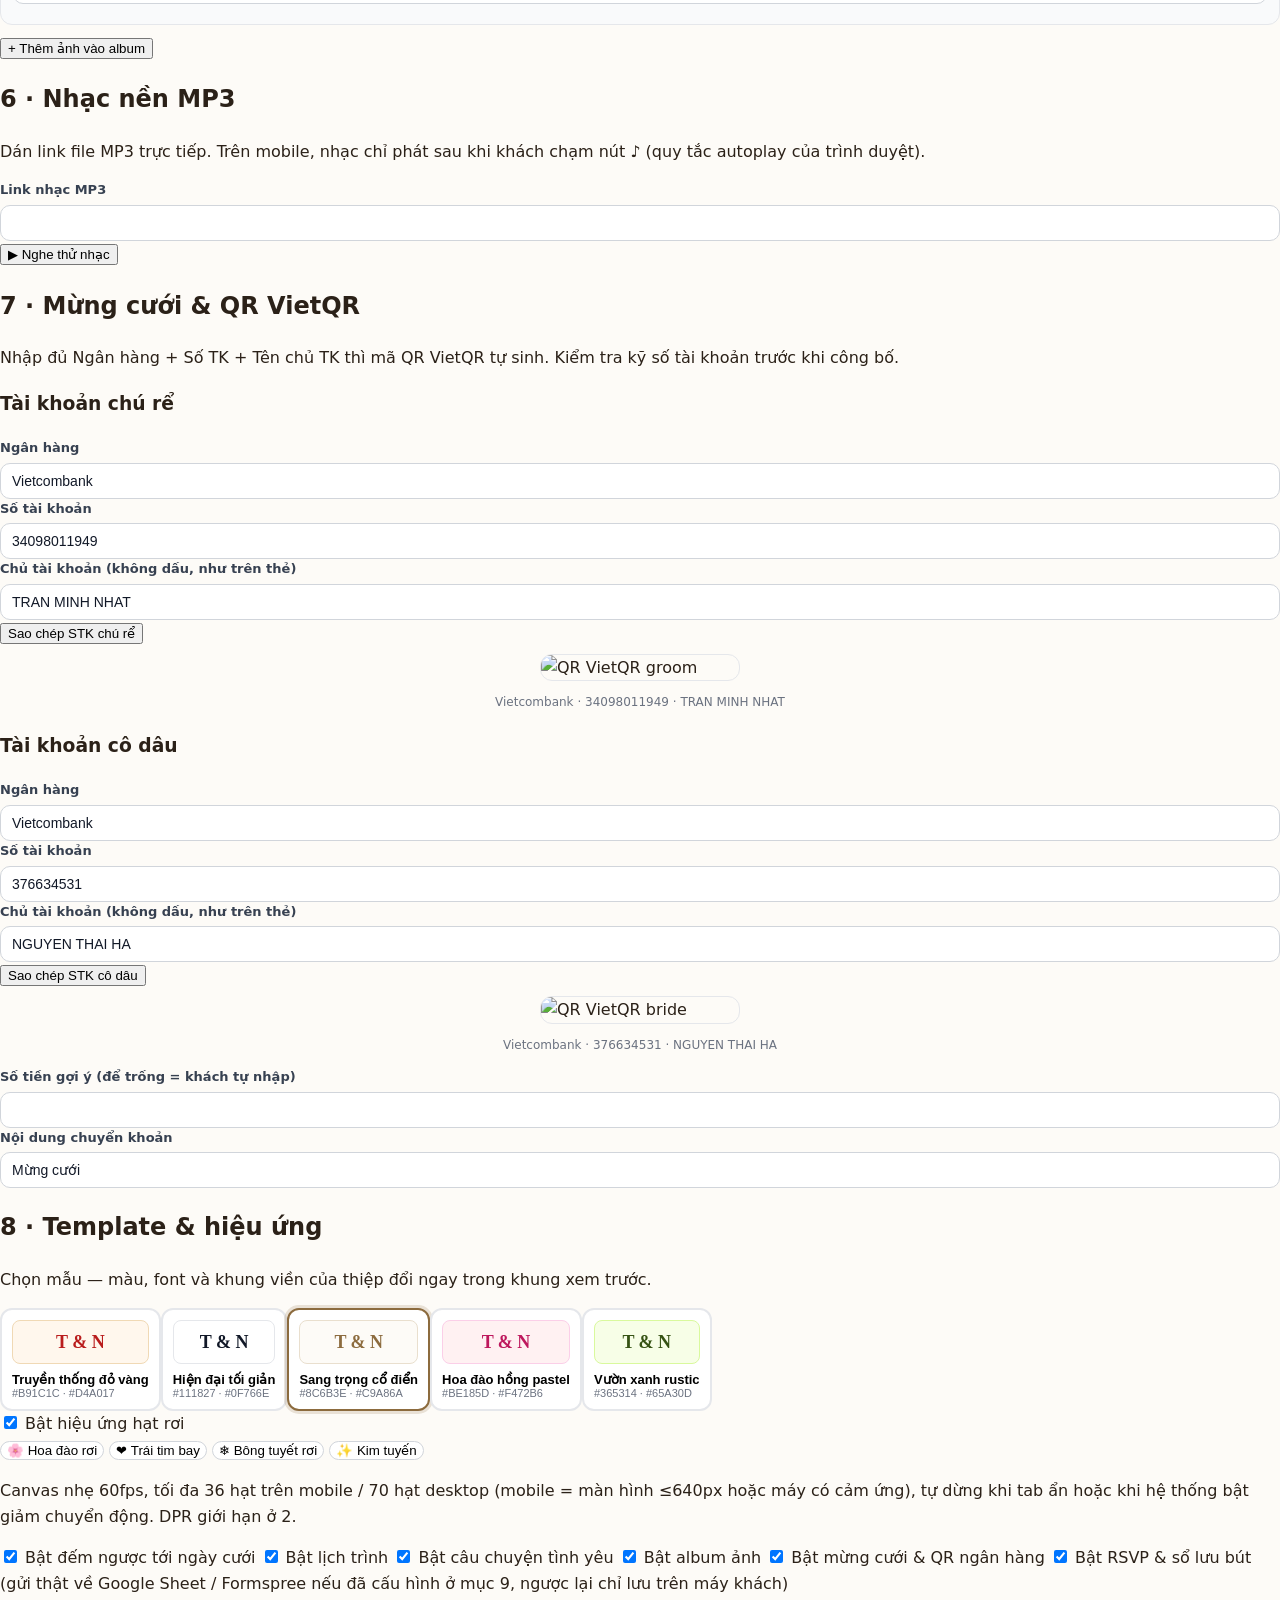
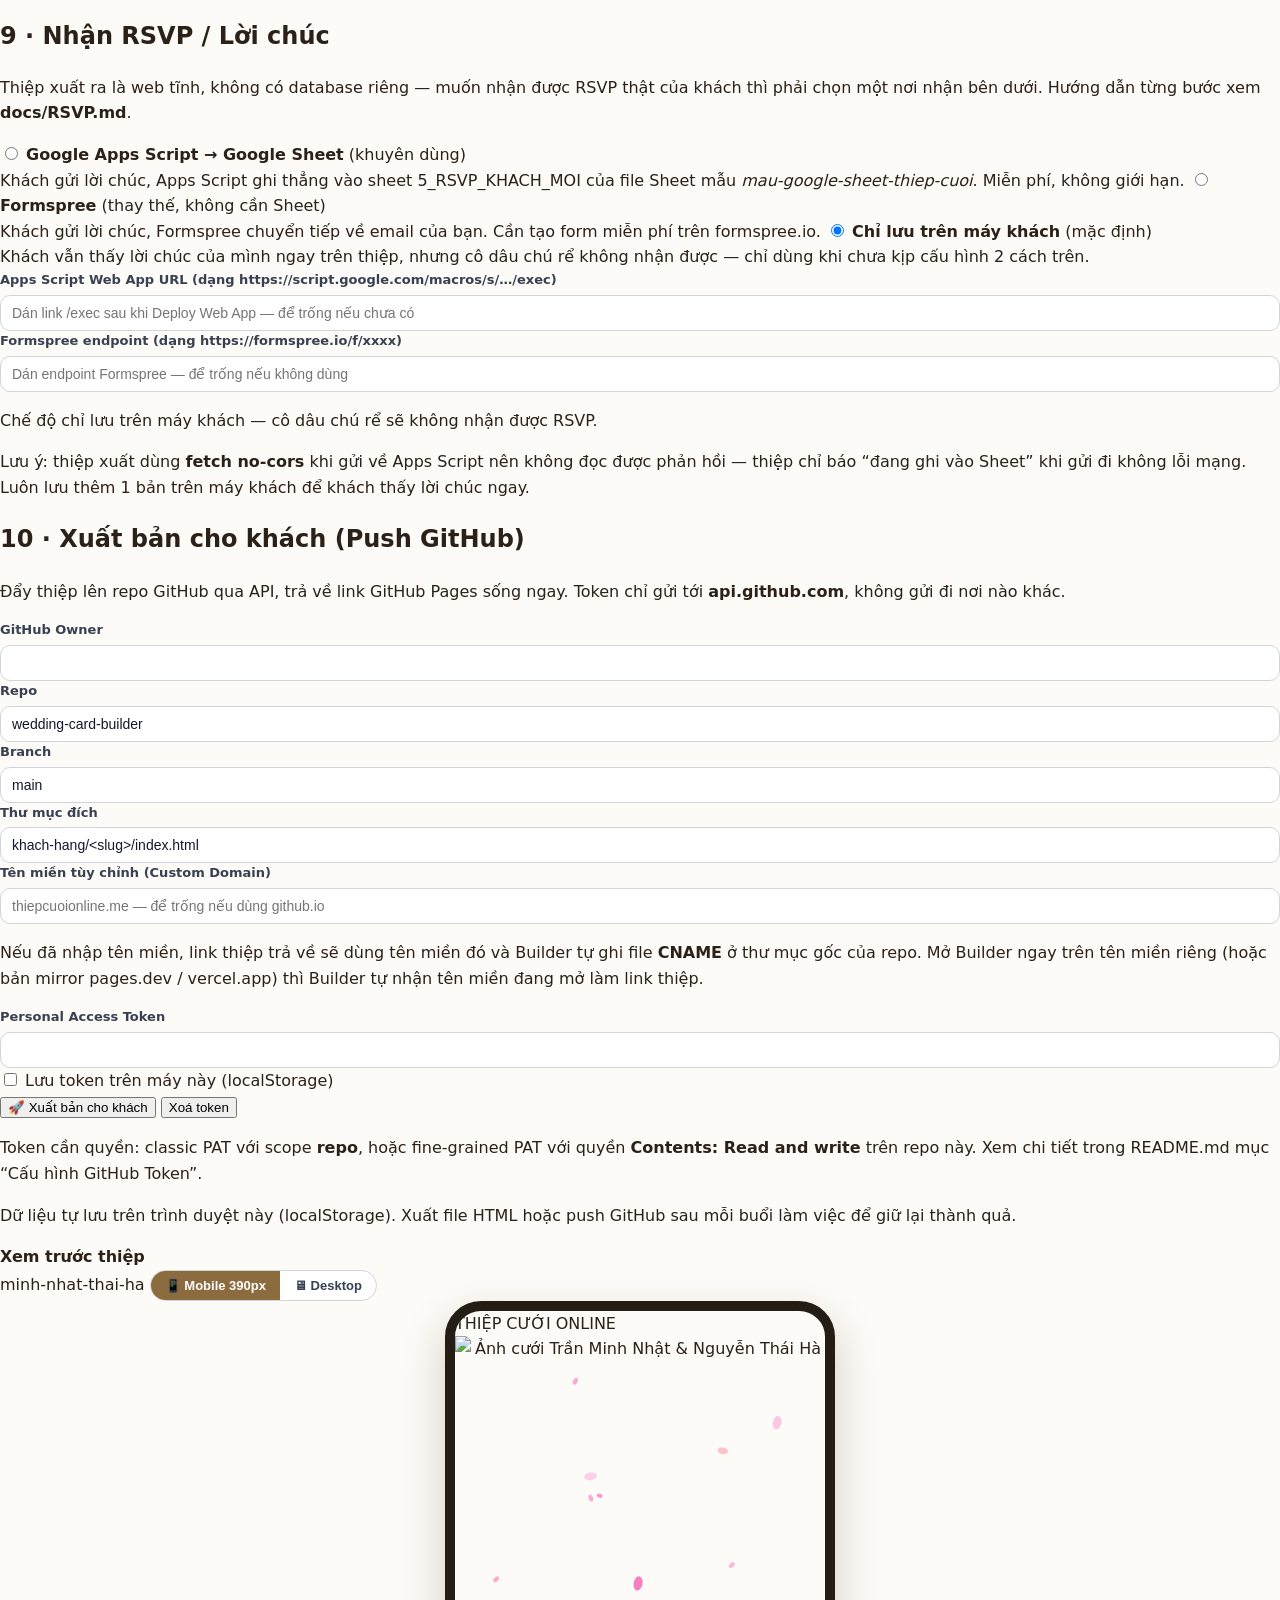
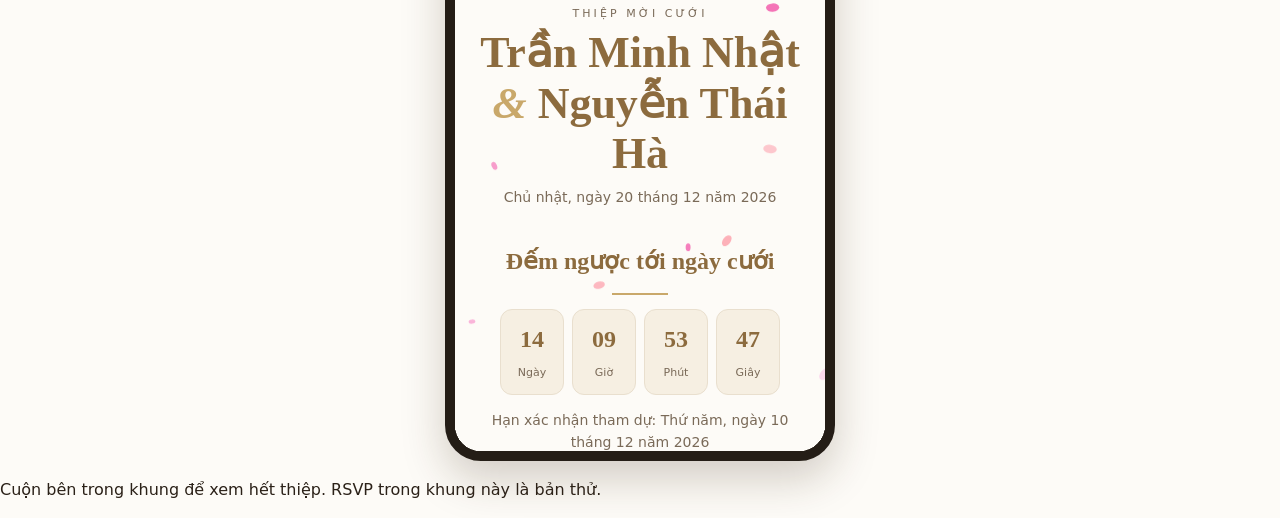
==== commit 528b6fed: "feat(dev): ho tro ten mien rieng khi xuat ban (Custom Domain + file CNAME)" ====
--- a/index.html
+++ b/index.html
@@ -197,6 +197,8 @@
           <div class="field"><label>Branch</label><input id="ghBranch" value="main"></div>
           <div class="field"><label>Thư mục đích</label><input value="khach-hang/&lt;slug&gt;/index.html" disabled></div>
         </div>
+        <div class="field mt-3"><label>Tên miền tùy chỉnh (Custom Domain)</label><input id="ghDomain" placeholder="thiepcuoionline.me — để trống nếu dùng github.io" autocomplete="off"></div>
+        <p class="text-xs text-stone-500 -mt-1 mb-3">Nếu đã nhập tên miền, link thiệp trả về sẽ dùng tên miền đó và Builder tự ghi file <b>CNAME</b> ở thư mục gốc của repo. Mở Builder ngay trên tên miền riêng (hoặc bản mirror pages.dev / vercel.app) thì Builder tự nhận tên miền đang mở làm link thiệp.</p>
         <div class="field mt-3"><label>Personal Access Token</label><input id="ghToken" type="password" autocomplete="off"></div>
         <label class="flex items-center gap-3 cursor-pointer text-sm mb-3">
           <input id="ghSaveToken" type="checkbox" class="w-5 h-5 accent-[#8c6b3e]"> Lưu token trên máy này (localStorage)
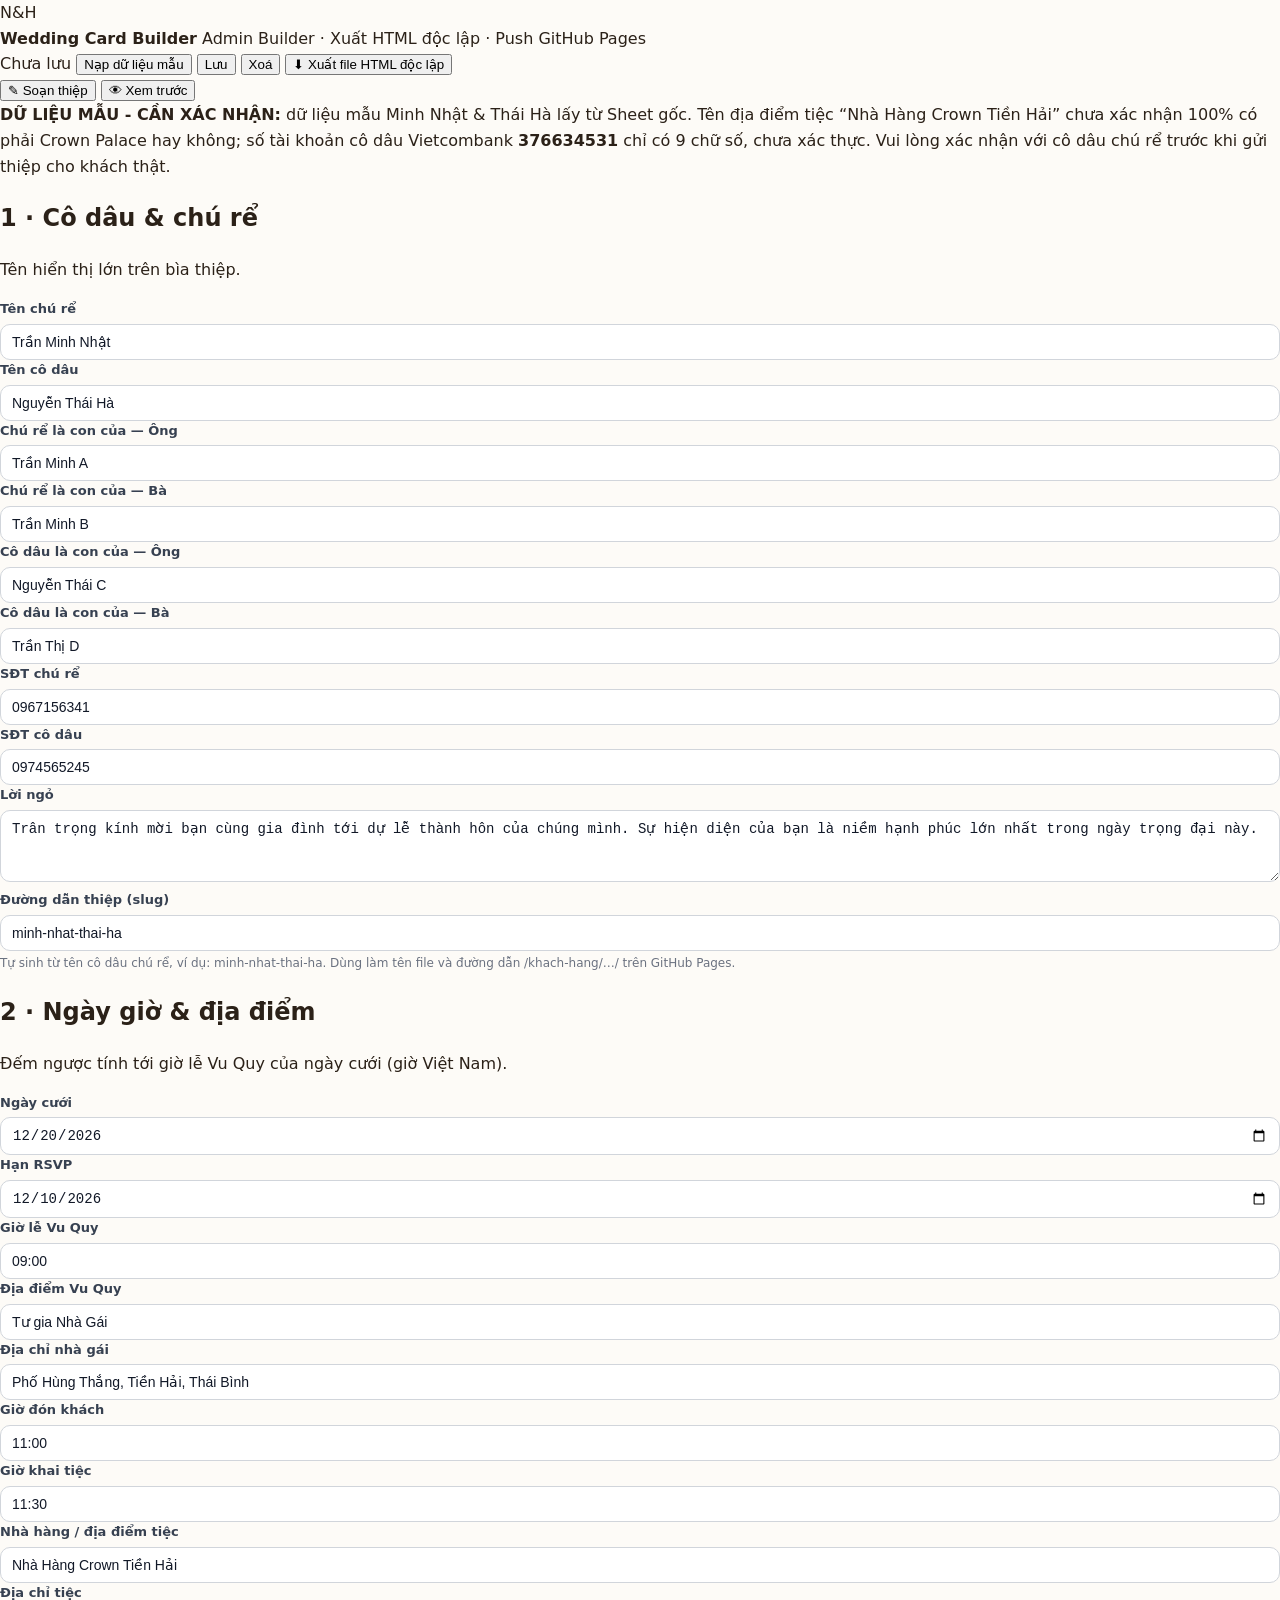
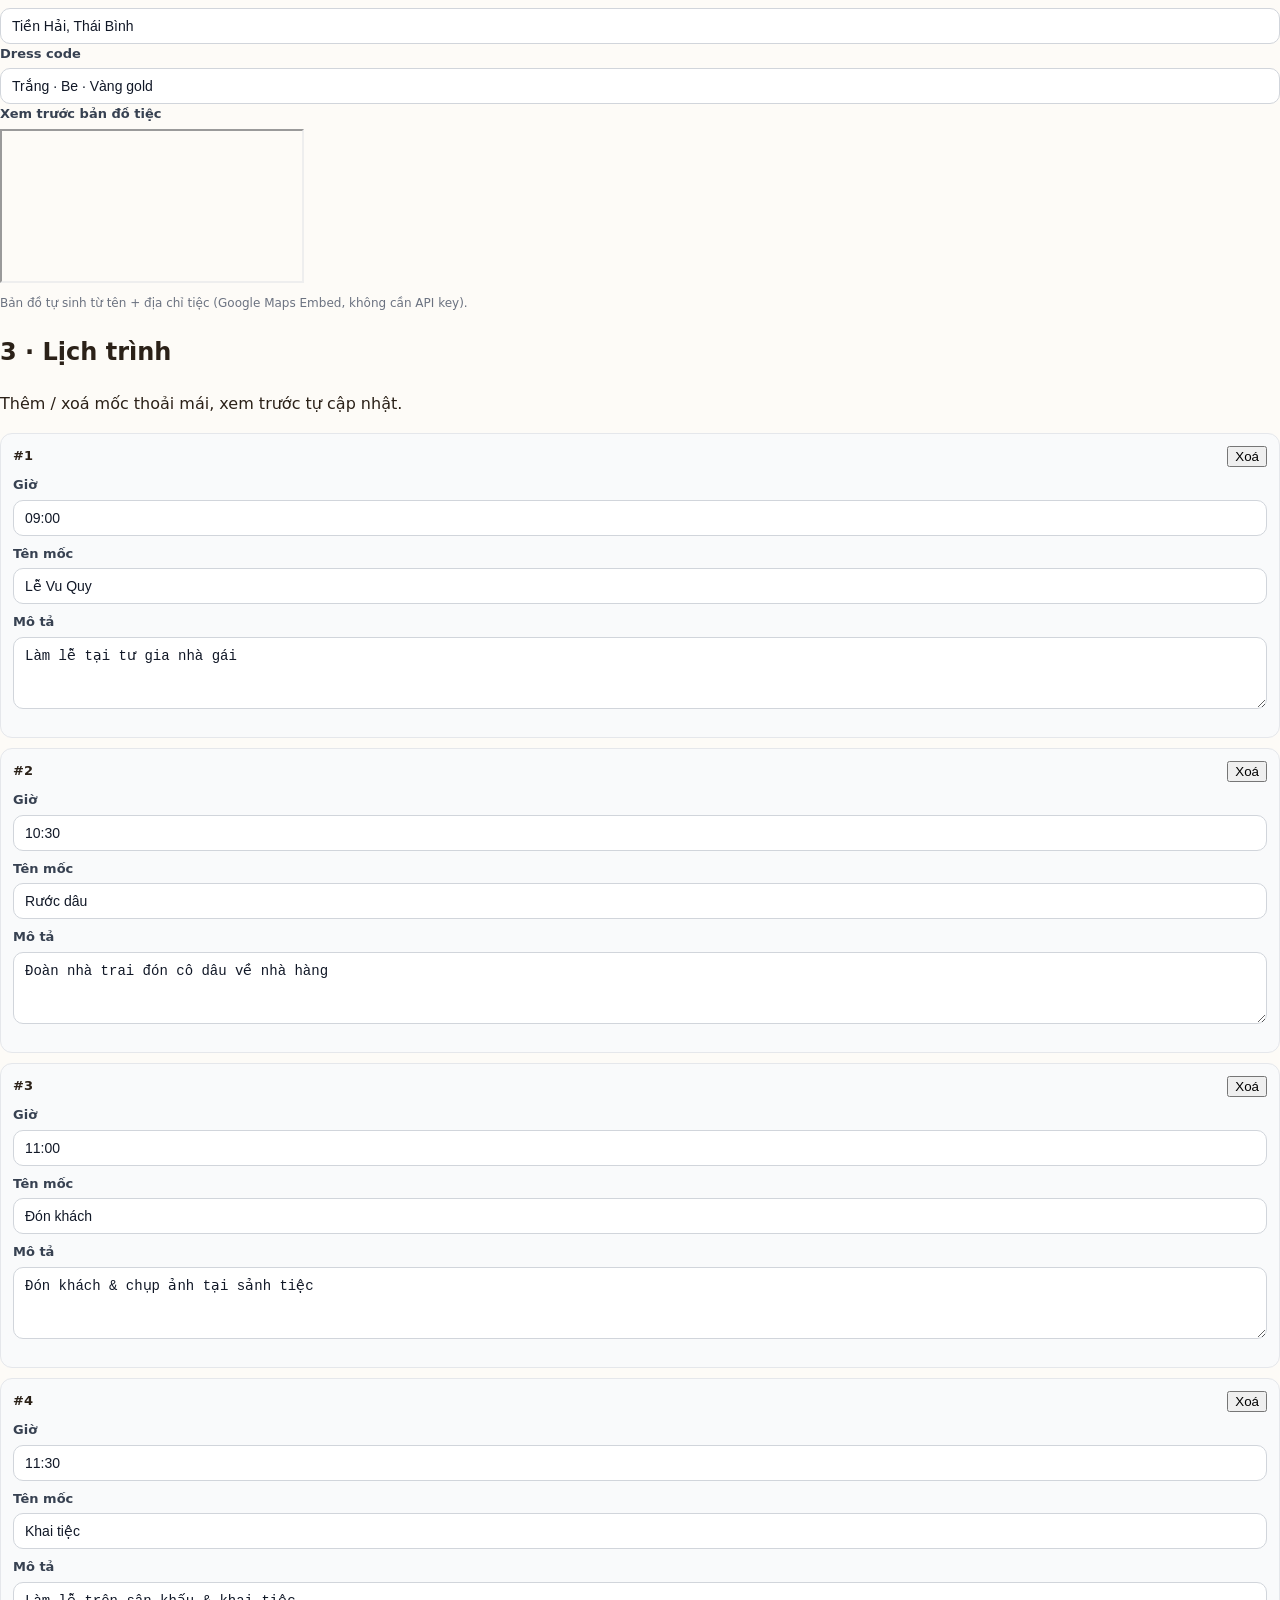
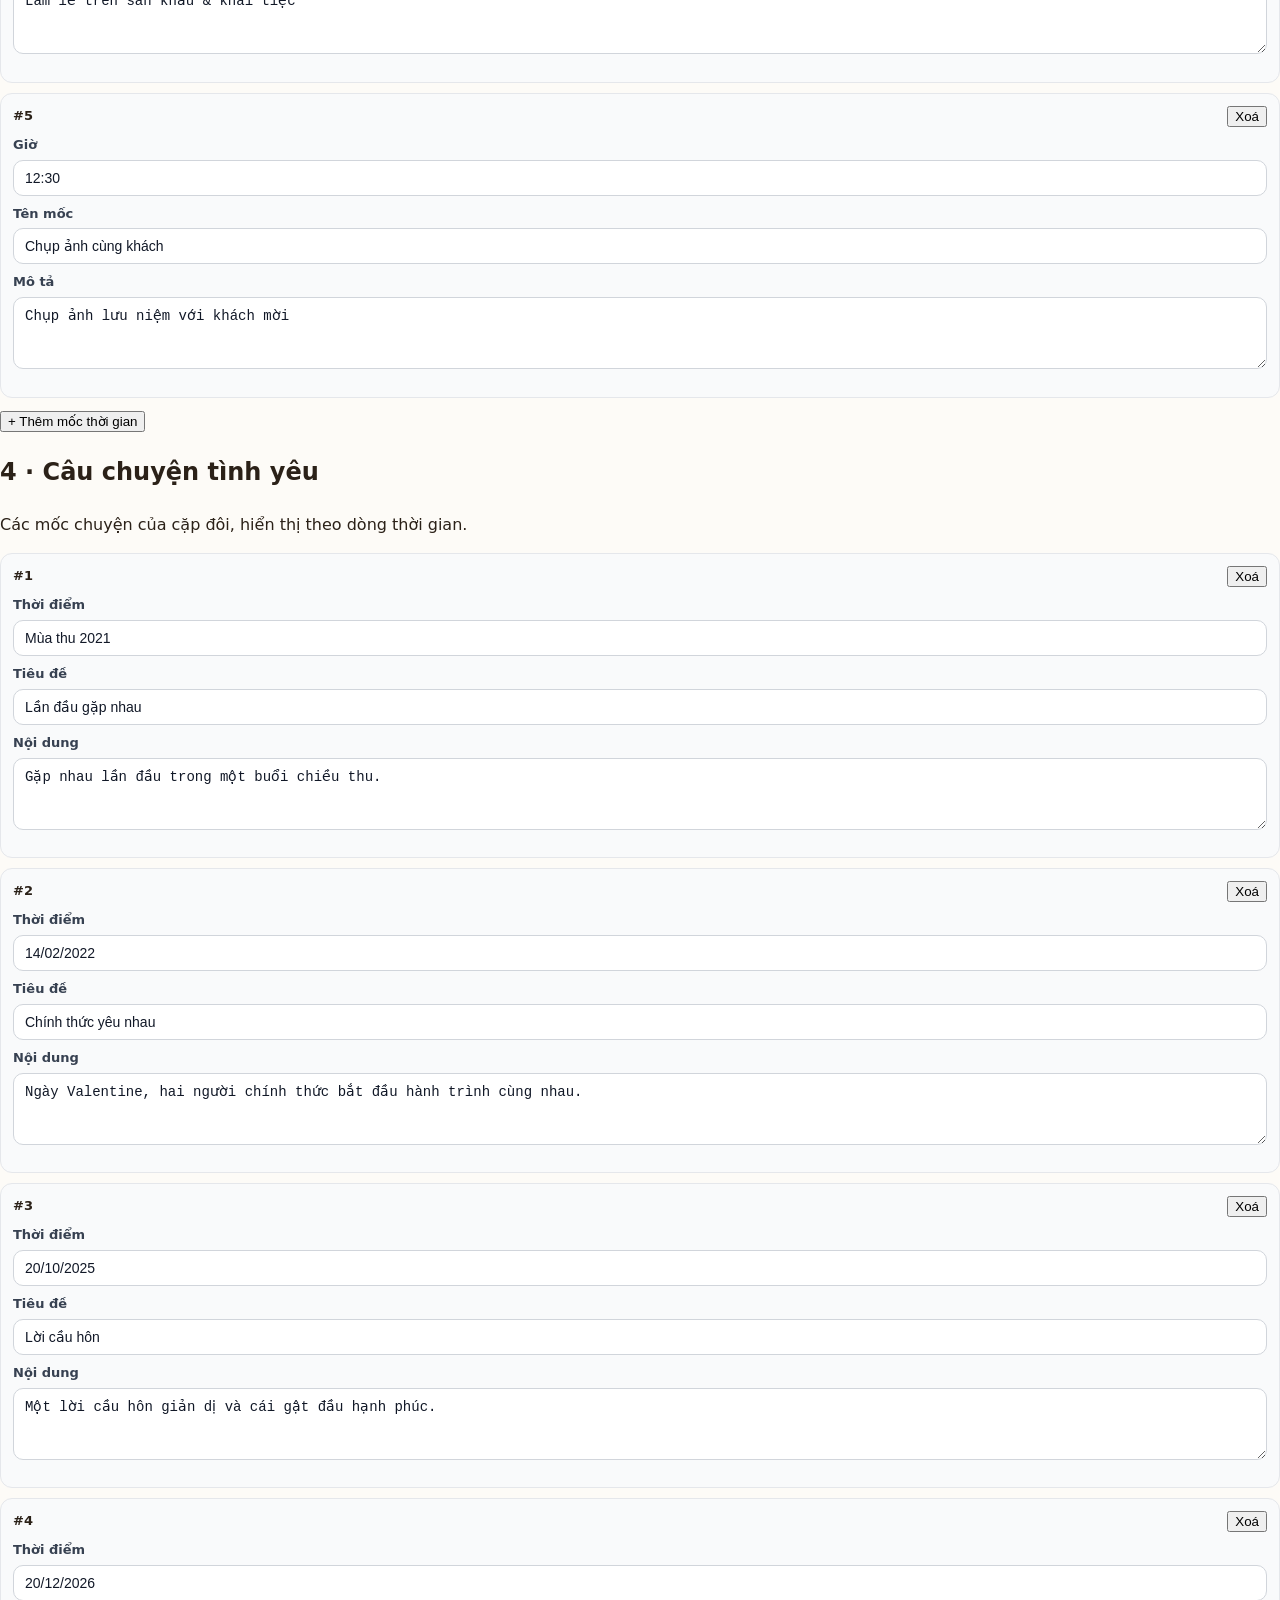
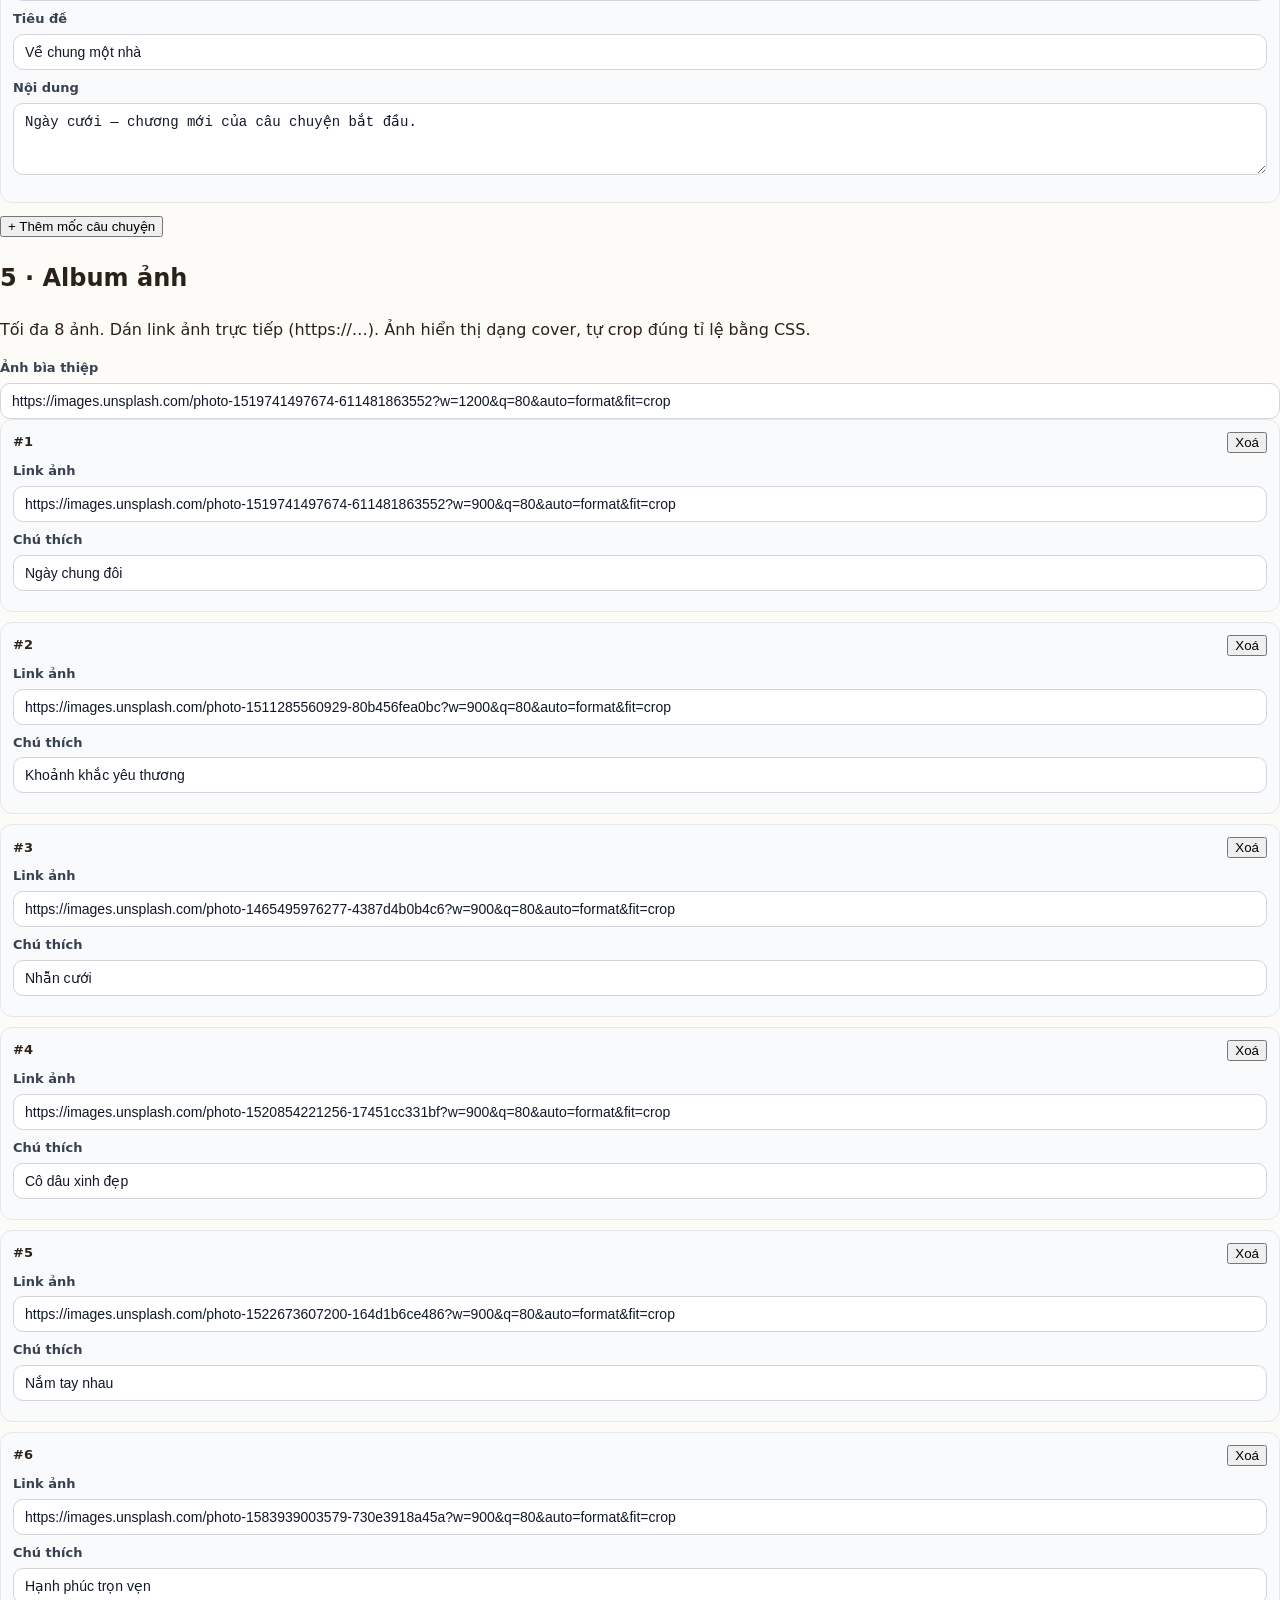
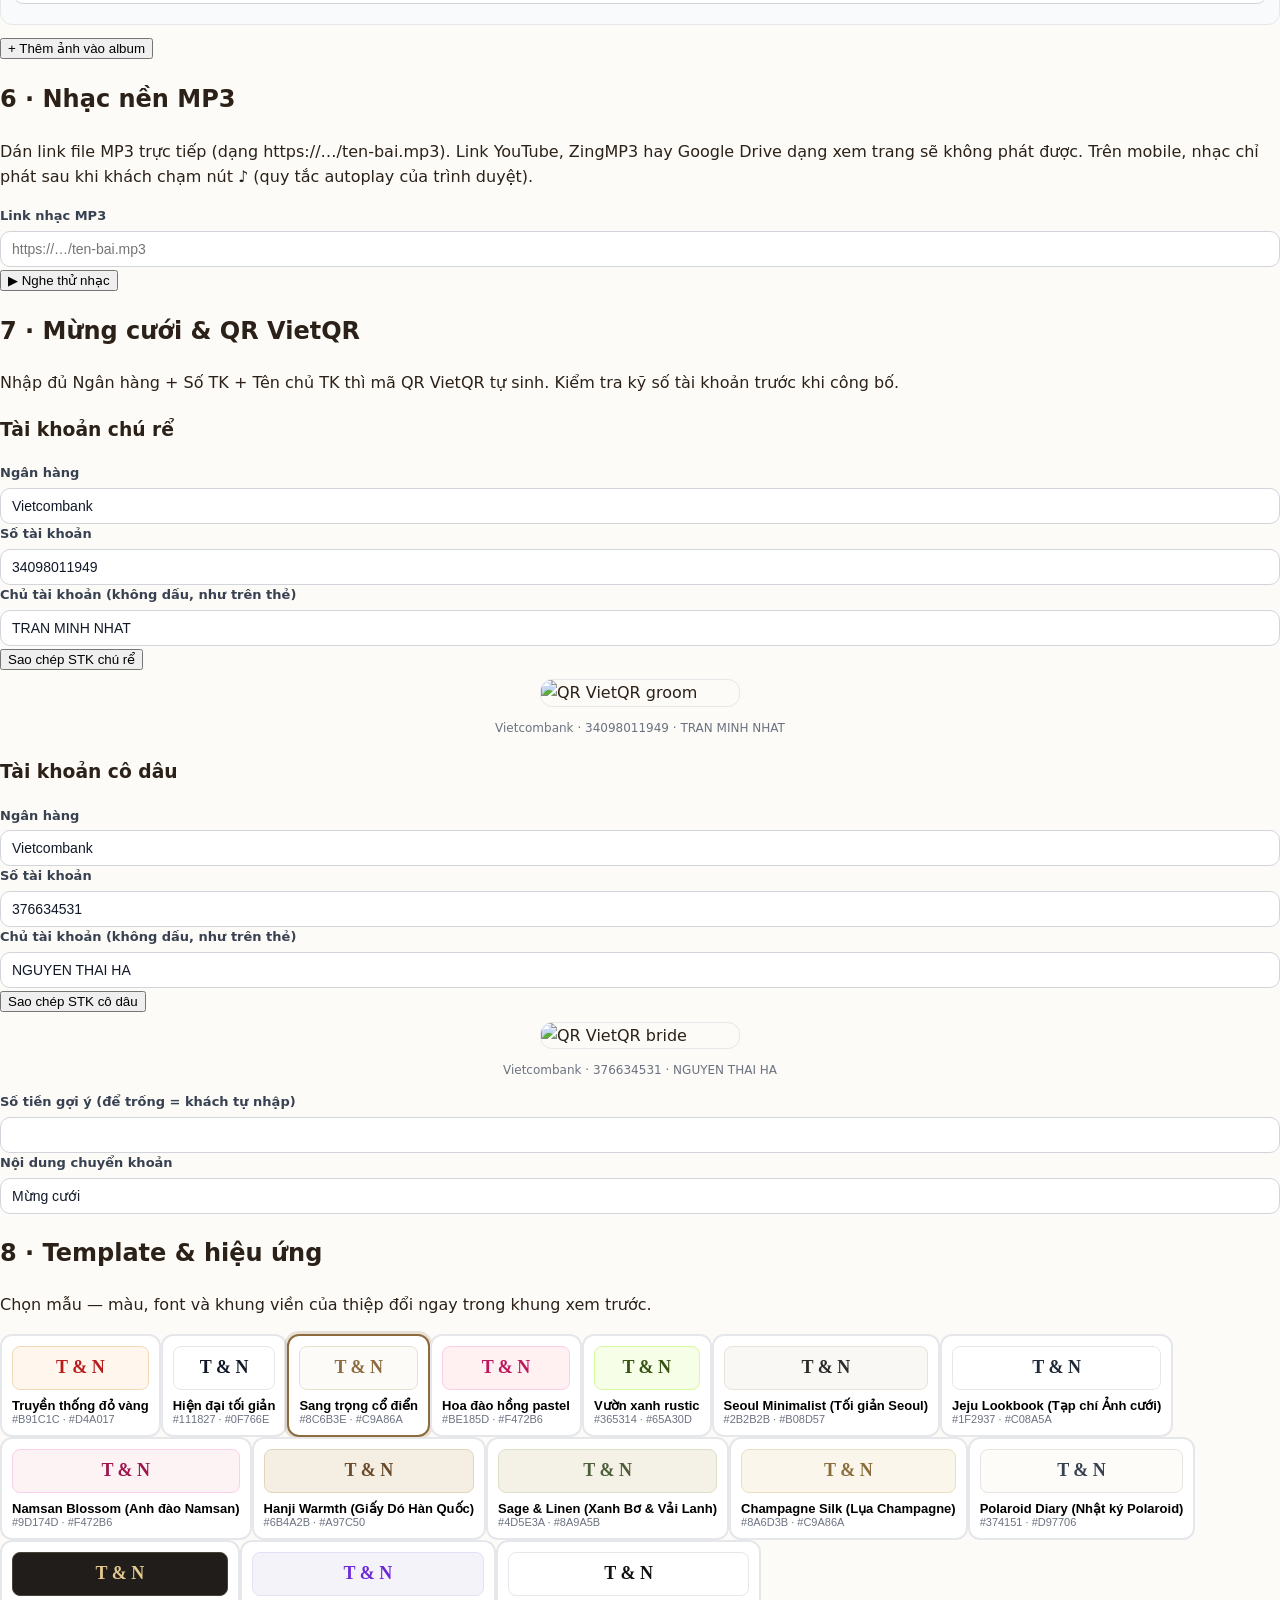
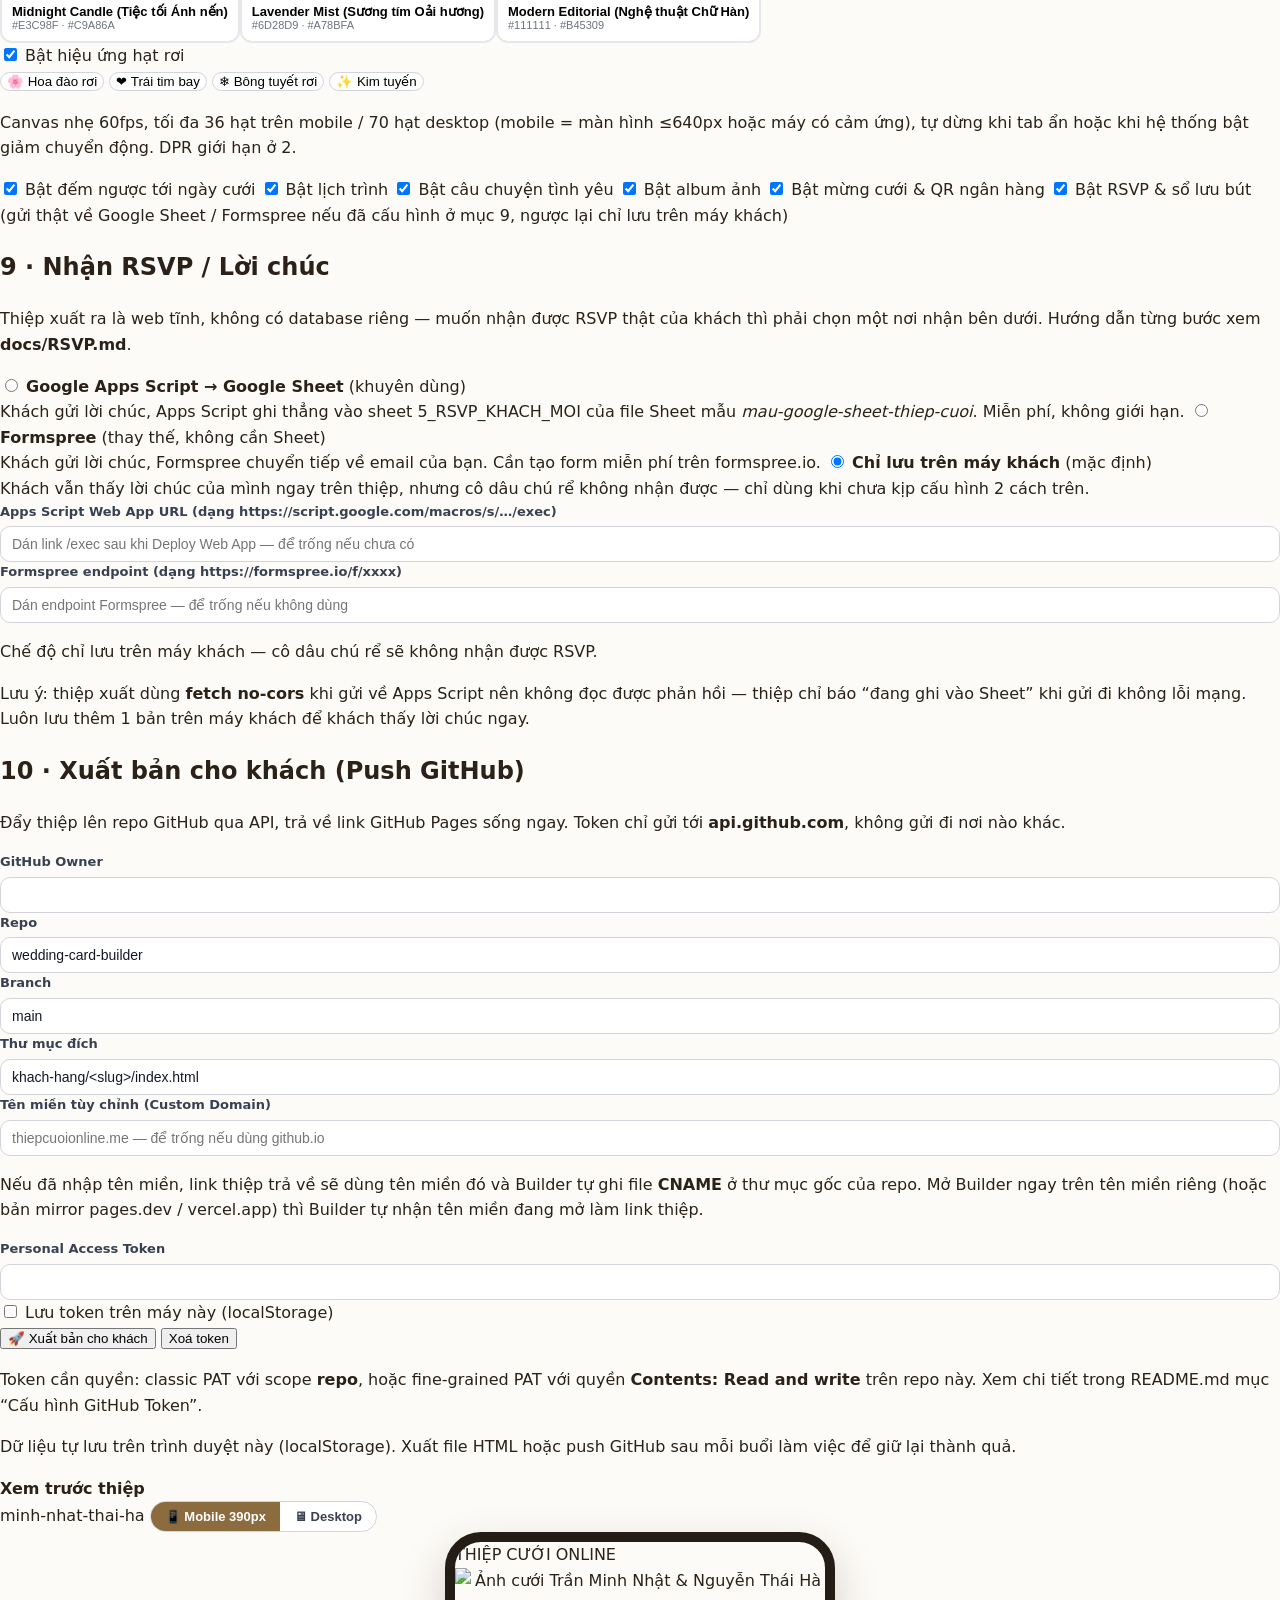
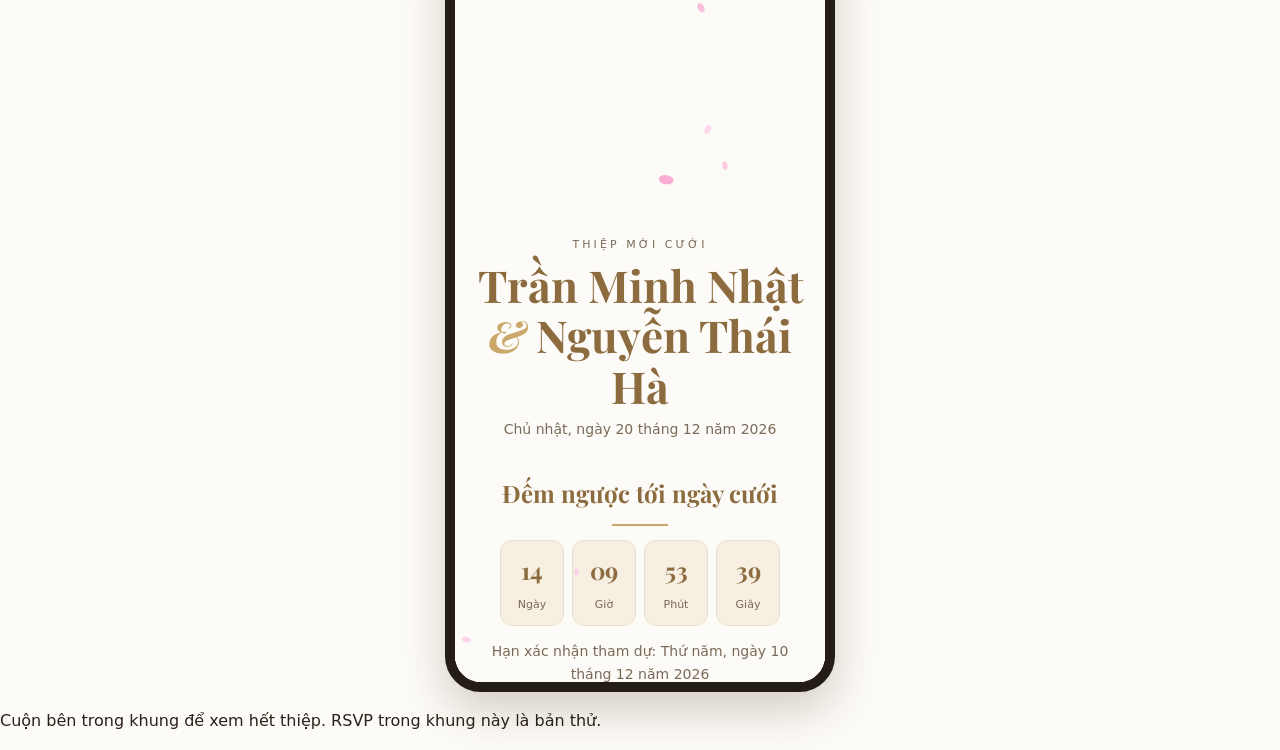
==== commit fb107b57: "feat(dev): them canh bao nhac MP3 + font chu cho mau moi" ====
--- a/index.html
+++ b/index.html
@@ -6,6 +6,7 @@
 <title>Wedding Card Builder — Tạo thiệp cưới online</title>
 <meta name="description" content="Admin Builder tạo thiệp cưới online: nhập liệu, xem trước trực tiếp, xuất file HTML độc lập hoặc đẩy lên GitHub Pages cho khách.">
 <script src="https://cdn.tailwindcss.com"></script>
+<link rel="stylesheet" href="https://fonts.googleapis.com/css2?family=Playfair+Display:wght@500;700&family=Cormorant+Garamond:wght@500;600&family=Great+Vibes&display=swap">
 <link rel="stylesheet" href="assets/css/style.css">
 <style id="previewStyle"></style>
 </head>
@@ -108,8 +109,9 @@
 
       <section class="bg-white rounded-2xl border border-stone-200 p-5">
         <h2 class="font-serif text-xl font-bold mb-1">6 · Nhạc nền MP3</h2>
-        <p class="text-sm text-stone-500 mb-4">Dán link file MP3 trực tiếp. Trên mobile, nhạc chỉ phát sau khi khách chạm nút ♪ (quy tắc autoplay của trình duyệt).</p>
-        <div class="field"><label>Link nhạc MP3</label><input data-bind="musicUrl" type="url"></div>
+        <p class="text-sm text-stone-500 mb-4">Dán link file MP3 trực tiếp (dạng https://…/ten-bai.mp3). Link YouTube, ZingMP3 hay Google Drive dạng xem trang sẽ không phát được. Trên mobile, nhạc chỉ phát sau khi khách chạm nút ♪ (quy tắc autoplay của trình duyệt).</p>
+        <div class="field"><label>Link nhạc MP3</label><input data-bind="musicUrl" type="url" placeholder="https://…/ten-bai.mp3"></div>
+        <p id="musicWarn" class="text-xs mt-2" style="color:#B91C1C" hidden></p>
         <button id="btnTestMusic" type="button" class="px-4 py-2 rounded-full border border-stone-300 text-sm font-semibold">▶ Nghe thử nhạc</button>
       </section>
 
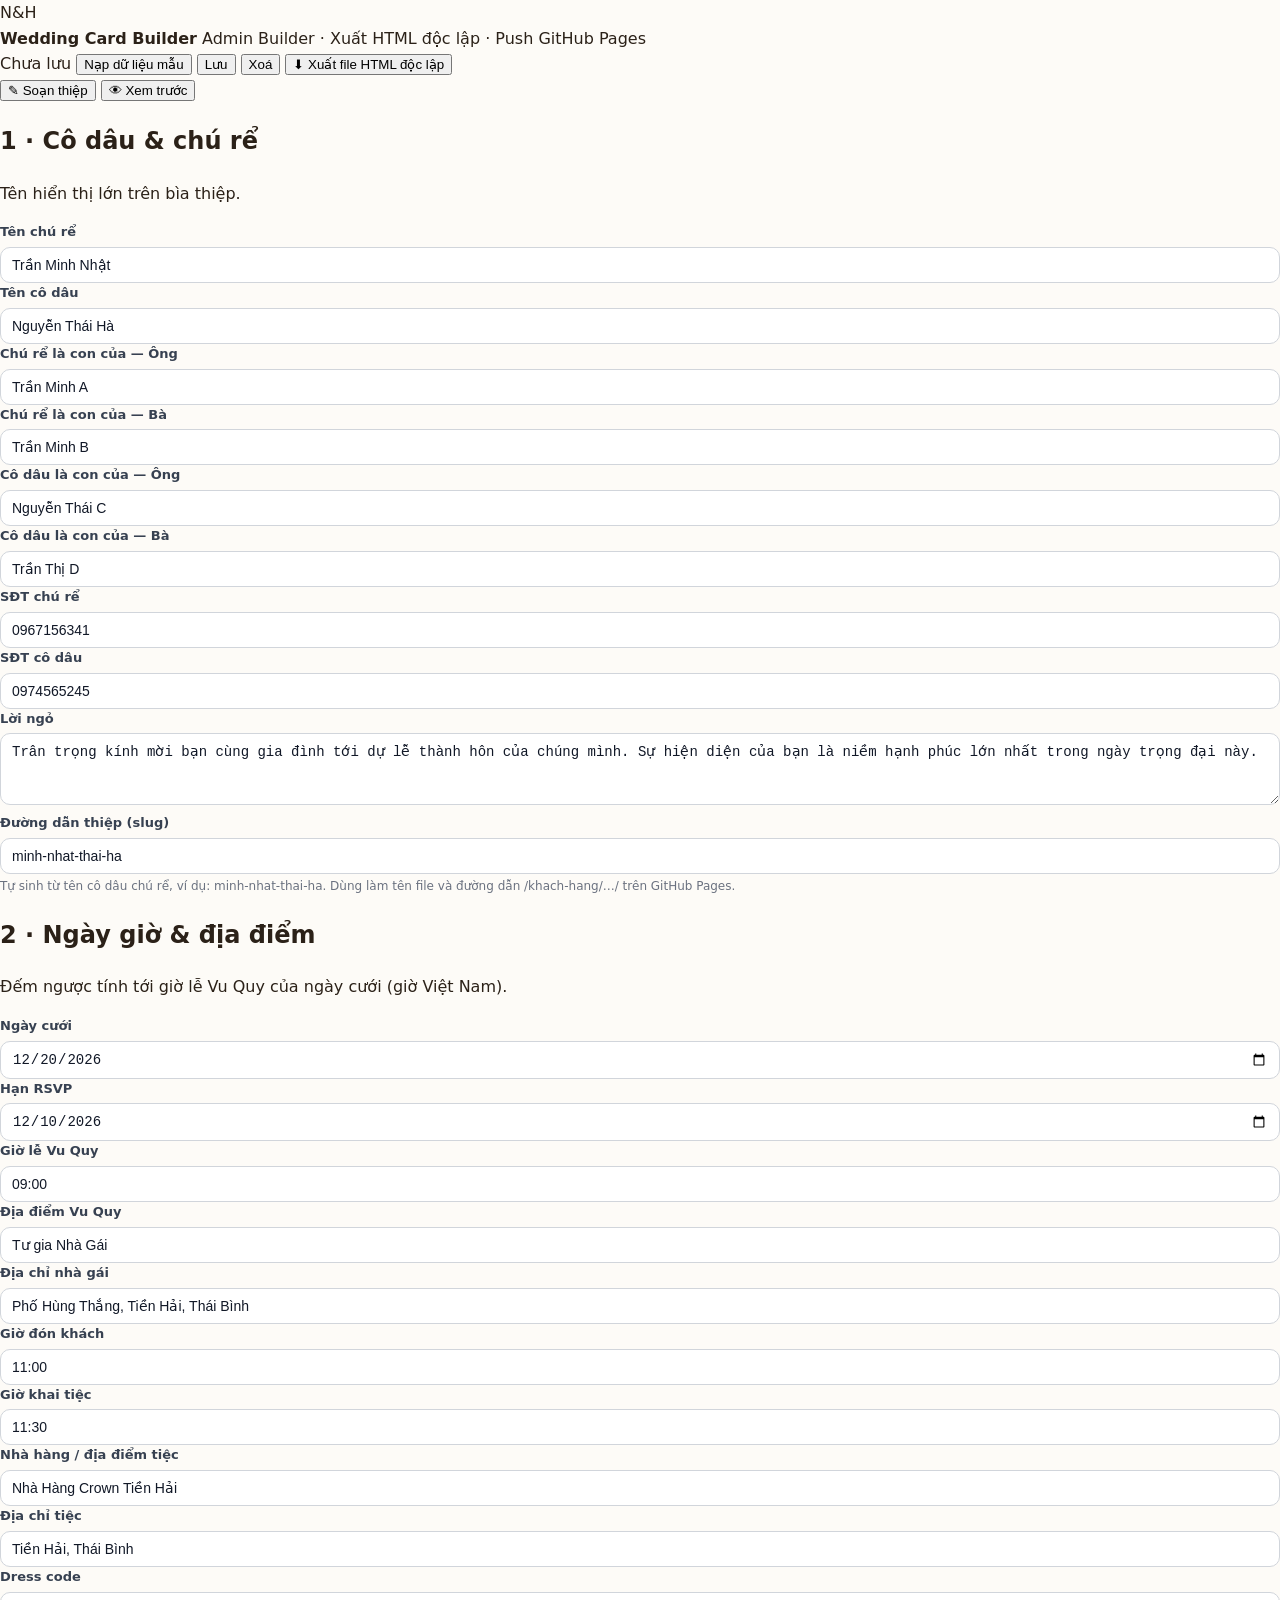
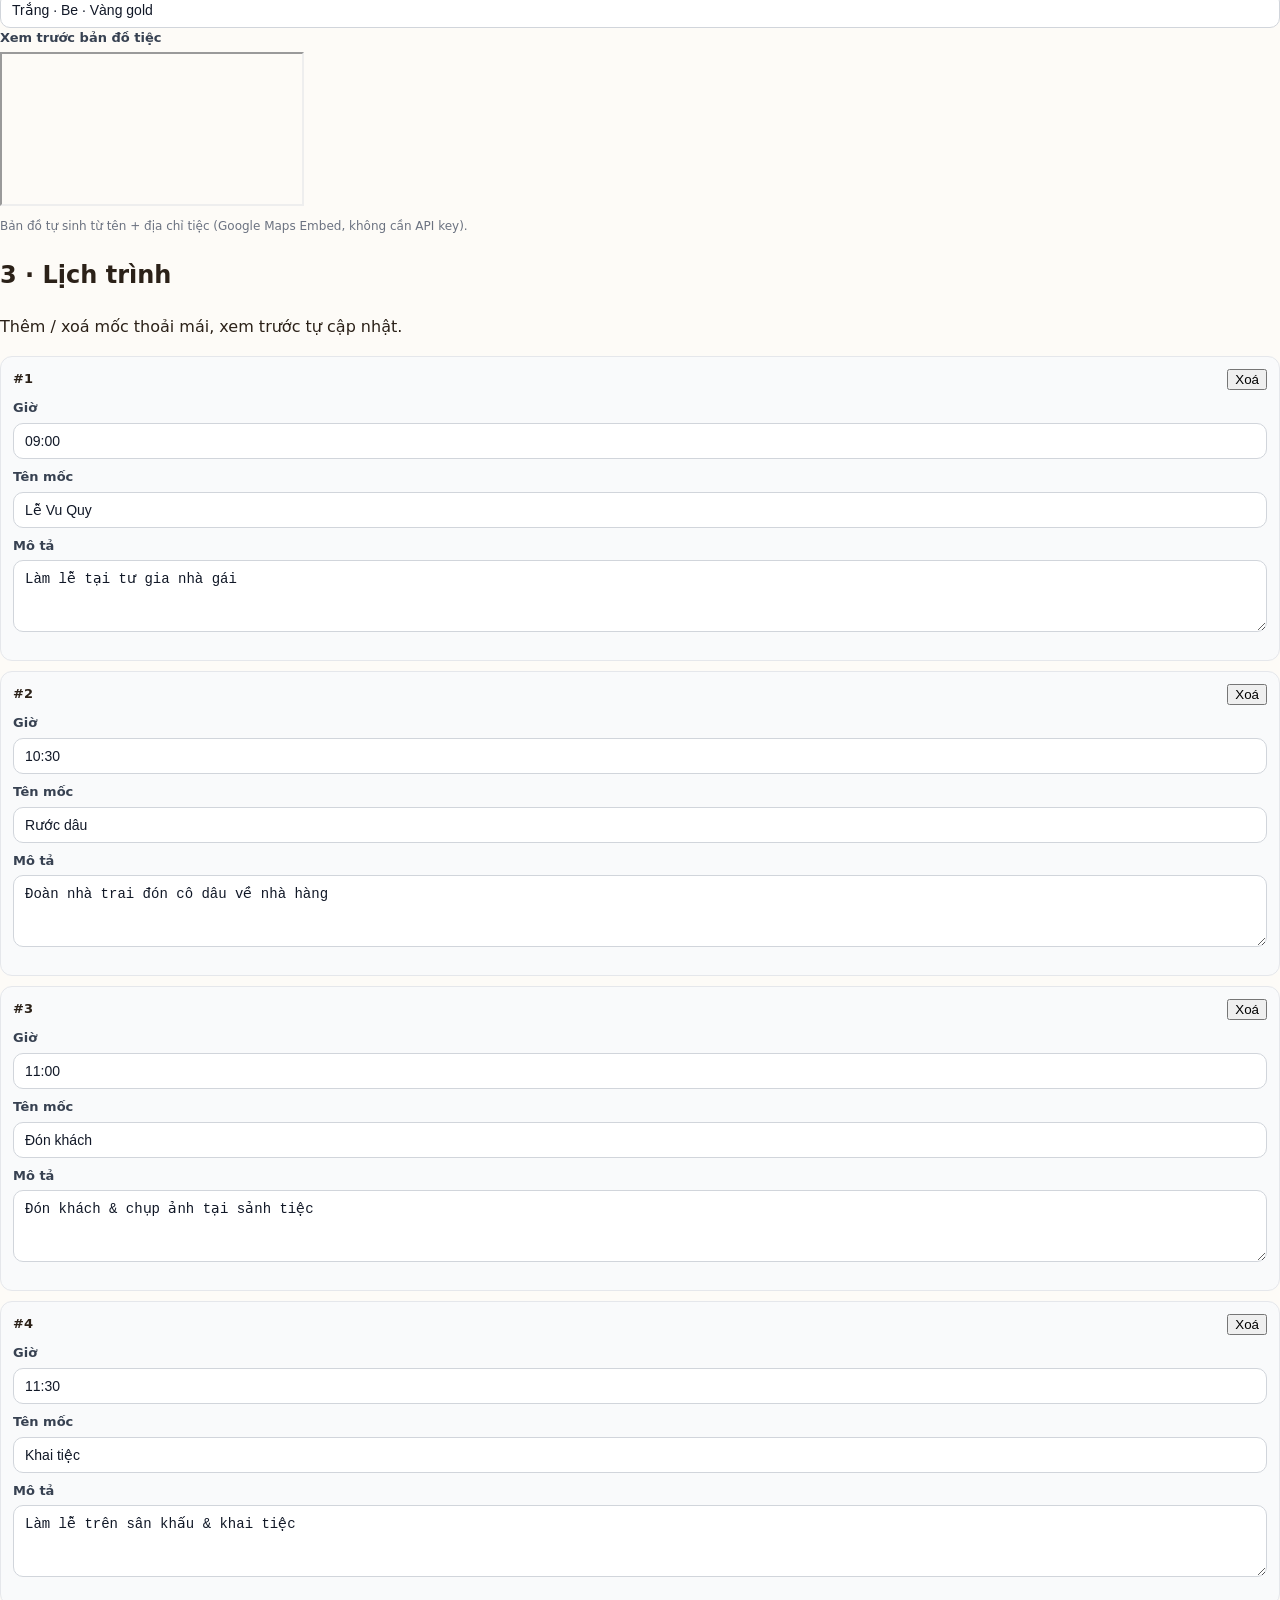
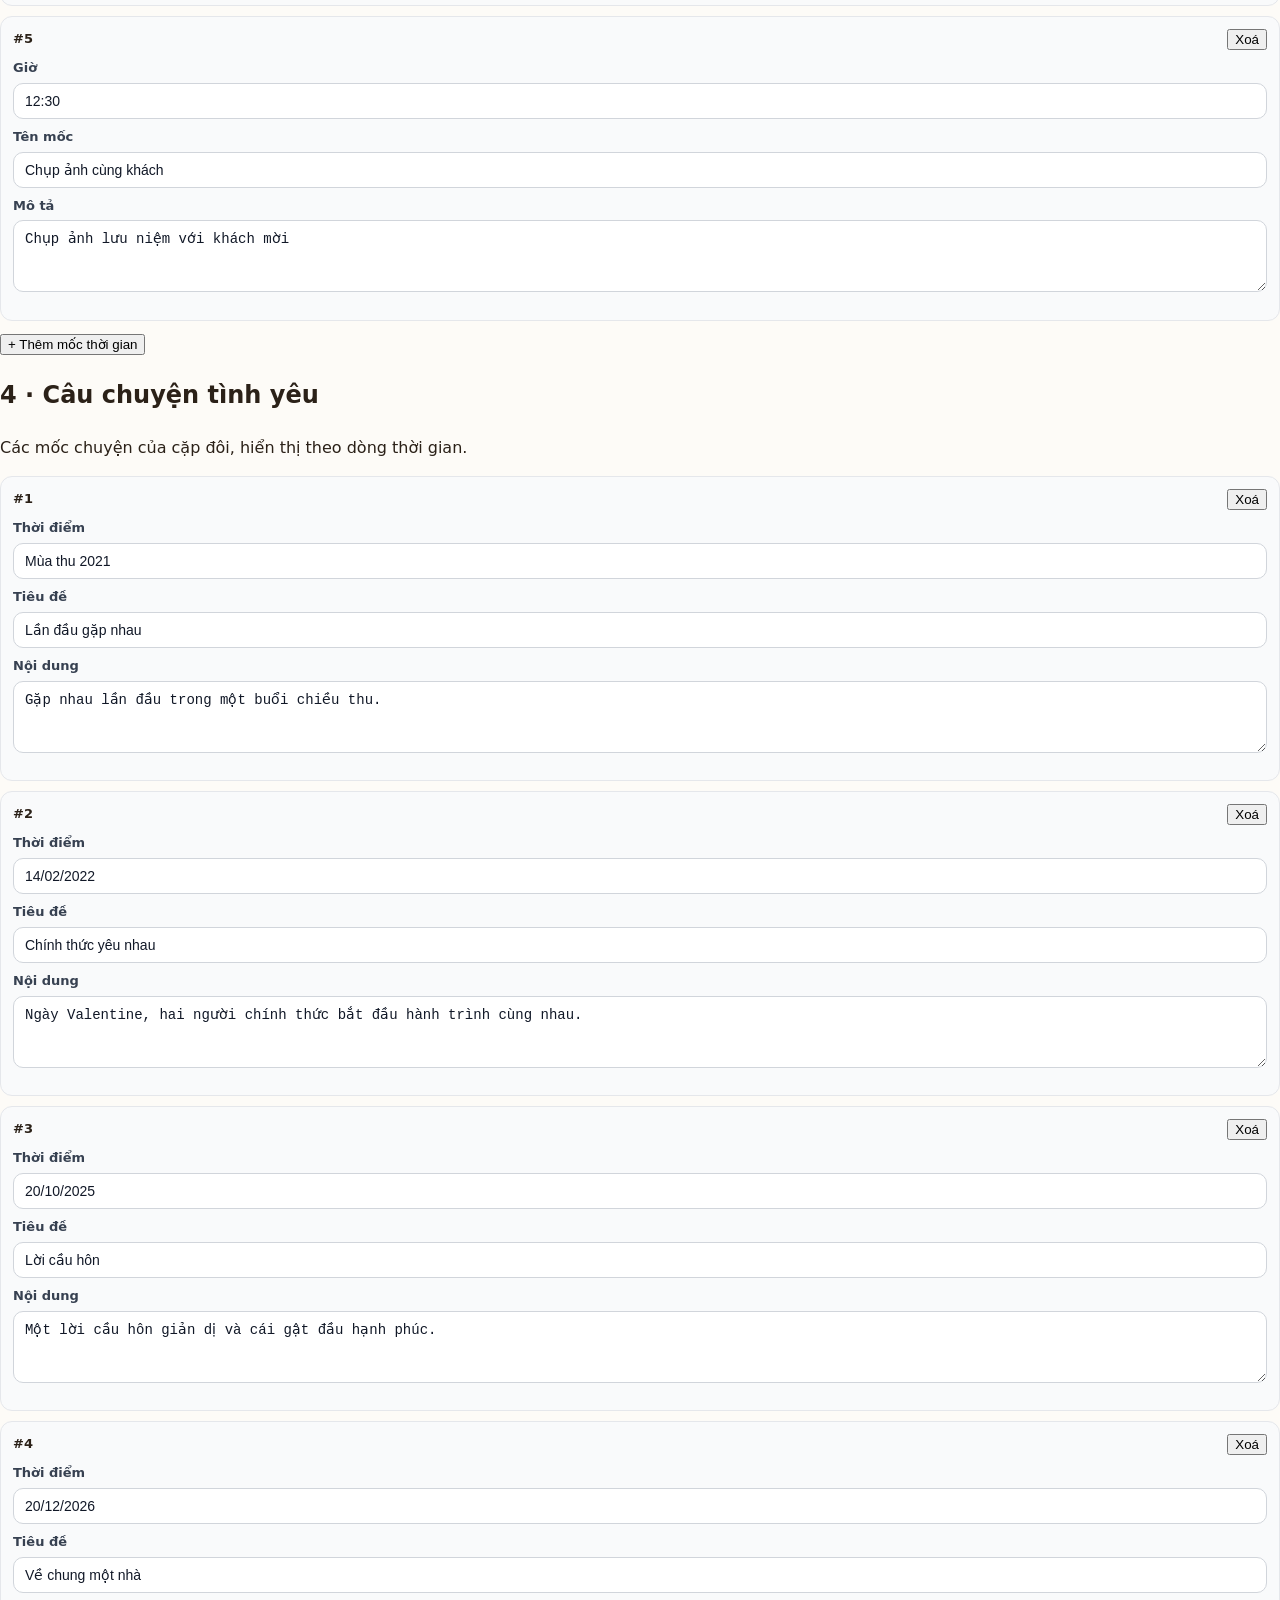
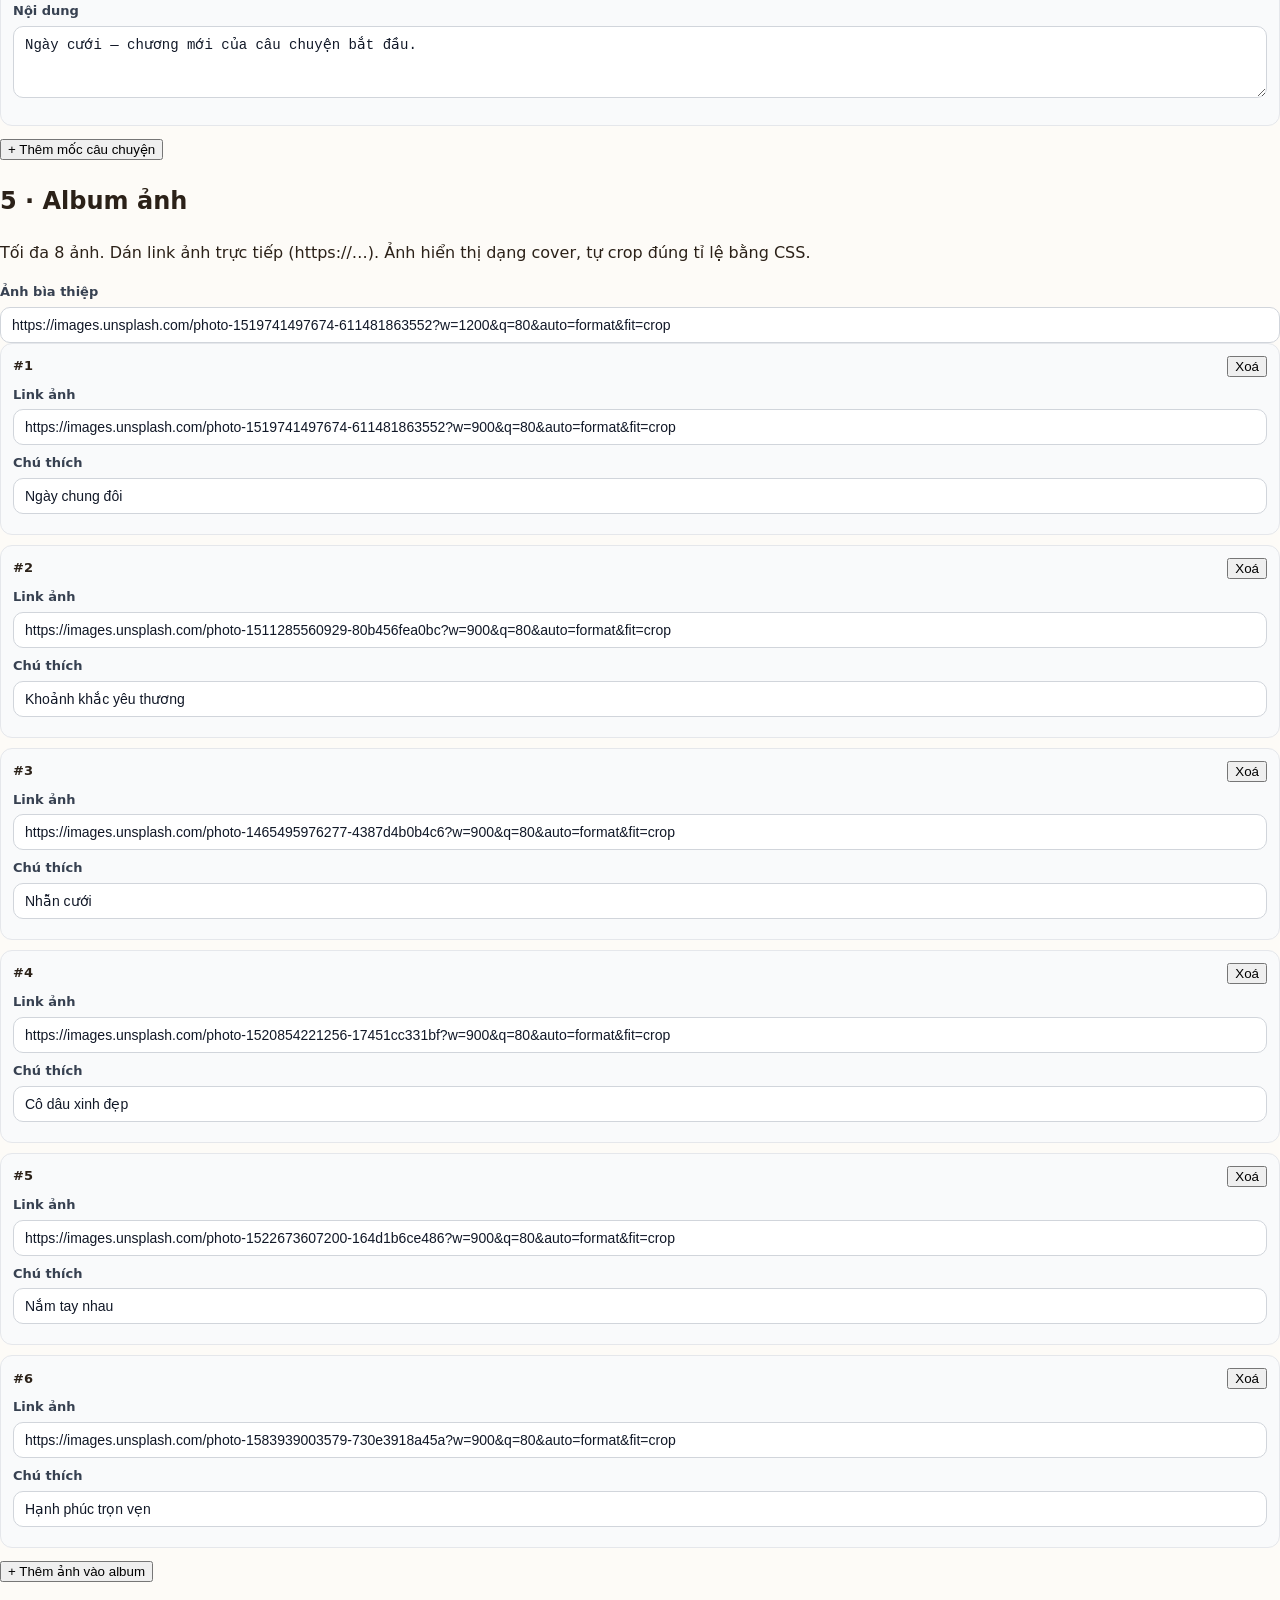
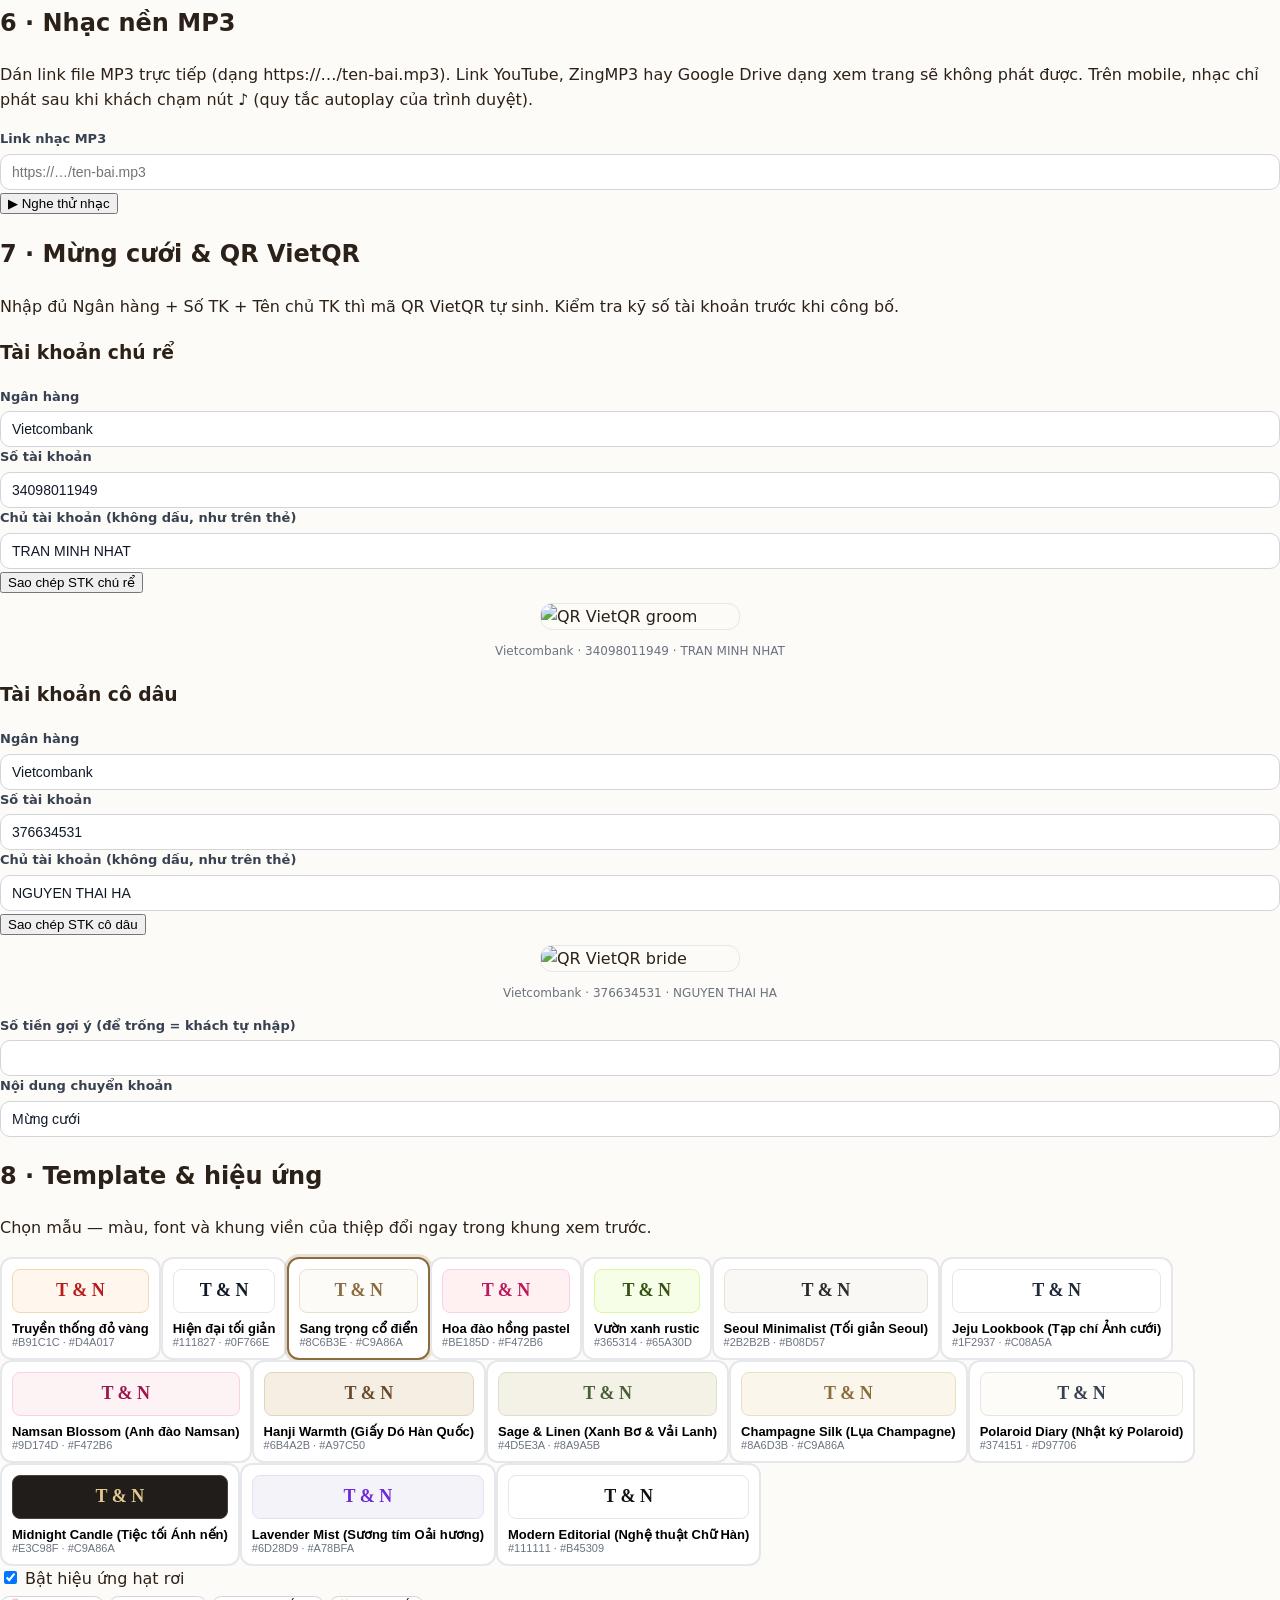
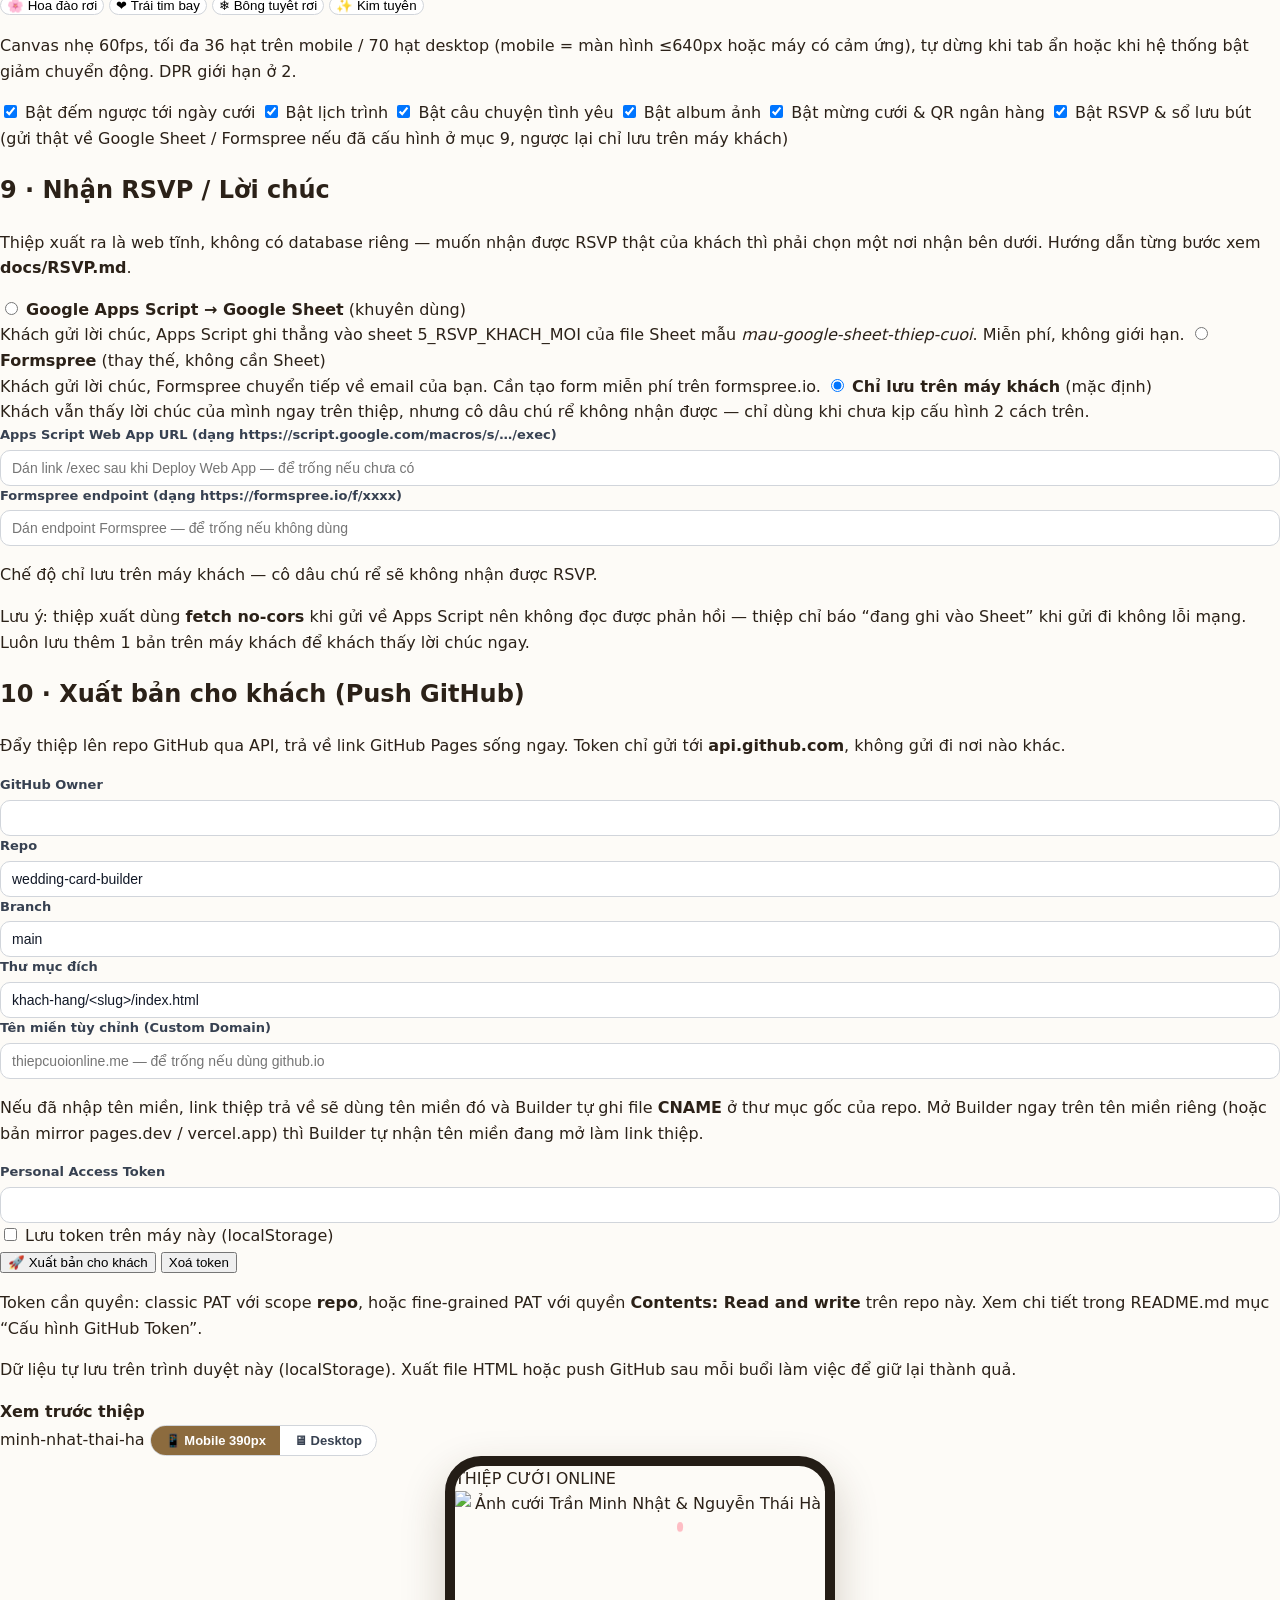
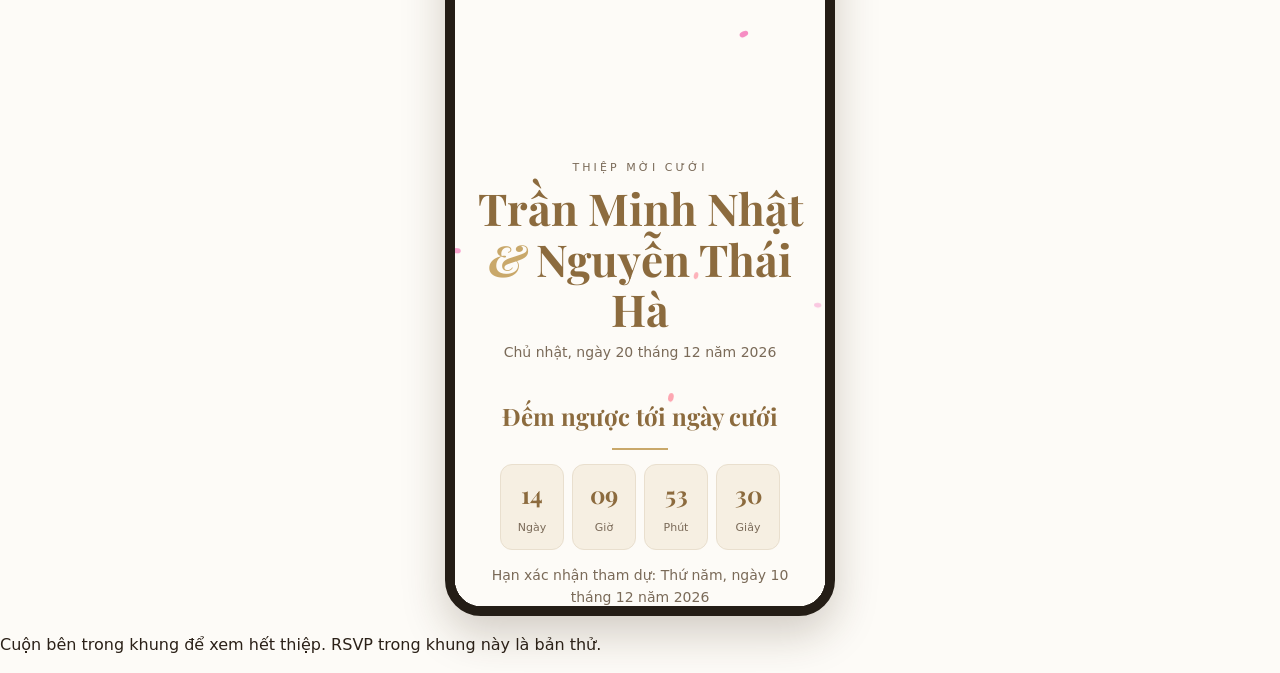
==== commit f3c8c653: "fix(dev): bo banner canh bao du lieu mau khoi Builder" ====
--- a/index.html
+++ b/index.html
@@ -36,13 +36,6 @@
 </header>
 
 <main class="max-w-[1400px] mx-auto px-4 py-5">
-  <div class="bg-amber-50 border border-amber-300 text-amber-900 rounded-xl px-4 py-3 text-sm mb-5">
-    <b>DỮ LIỆU MẪU - CẦN XÁC NHẬN:</b> dữ liệu mẫu Minh Nhật &amp; Thái Hà lấy từ Sheet gốc.
-    Tên địa điểm tiệc “Nhà Hàng Crown Tiền Hải” chưa xác nhận 100% có phải Crown Palace hay không;
-    số tài khoản cô dâu Vietcombank <b>376634531</b> chỉ có 9 chữ số, chưa xác thực.
-    Vui lòng xác nhận với cô dâu chú rể trước khi gửi thiệp cho khách thật.
-  </div>
-
   <div class="grid lg:grid-cols-[480px_minmax(0,1fr)] gap-6 items-start">
 
     <!-- ============ CỘT BUILDER ============ -->
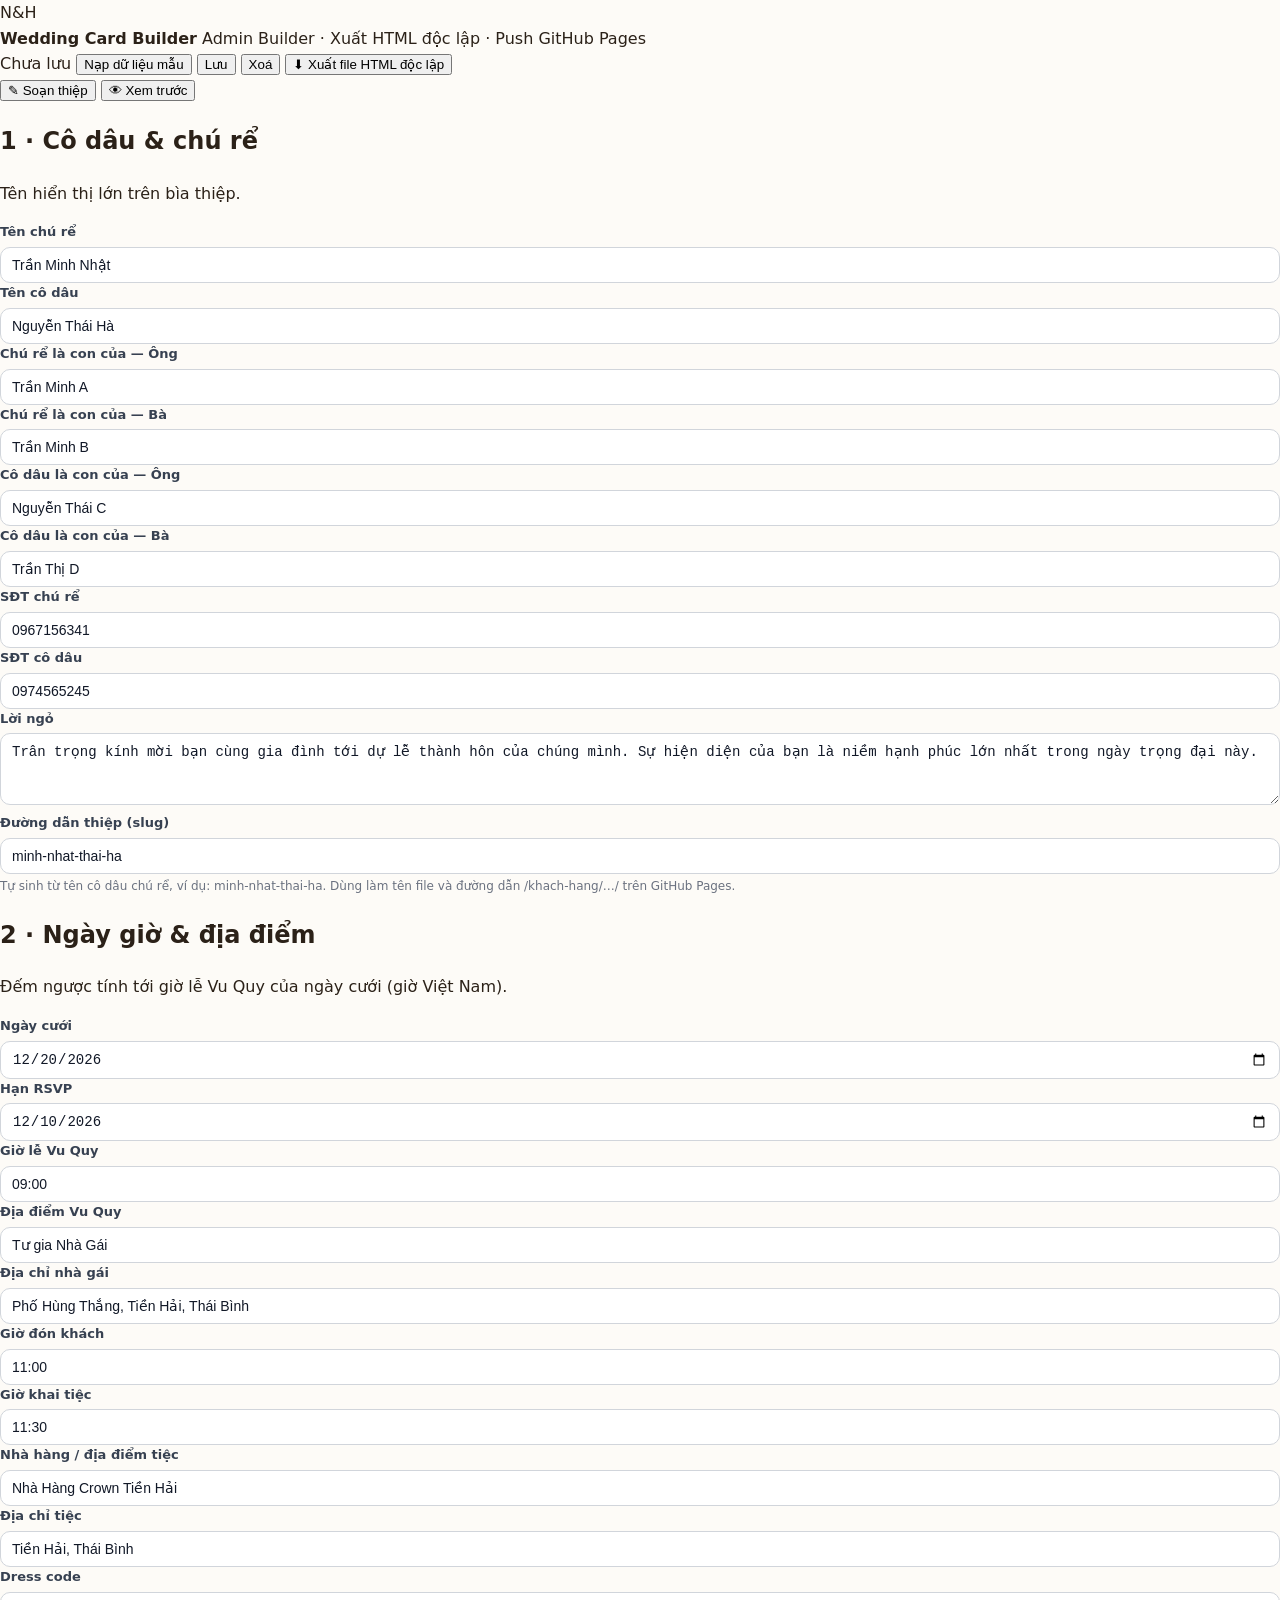
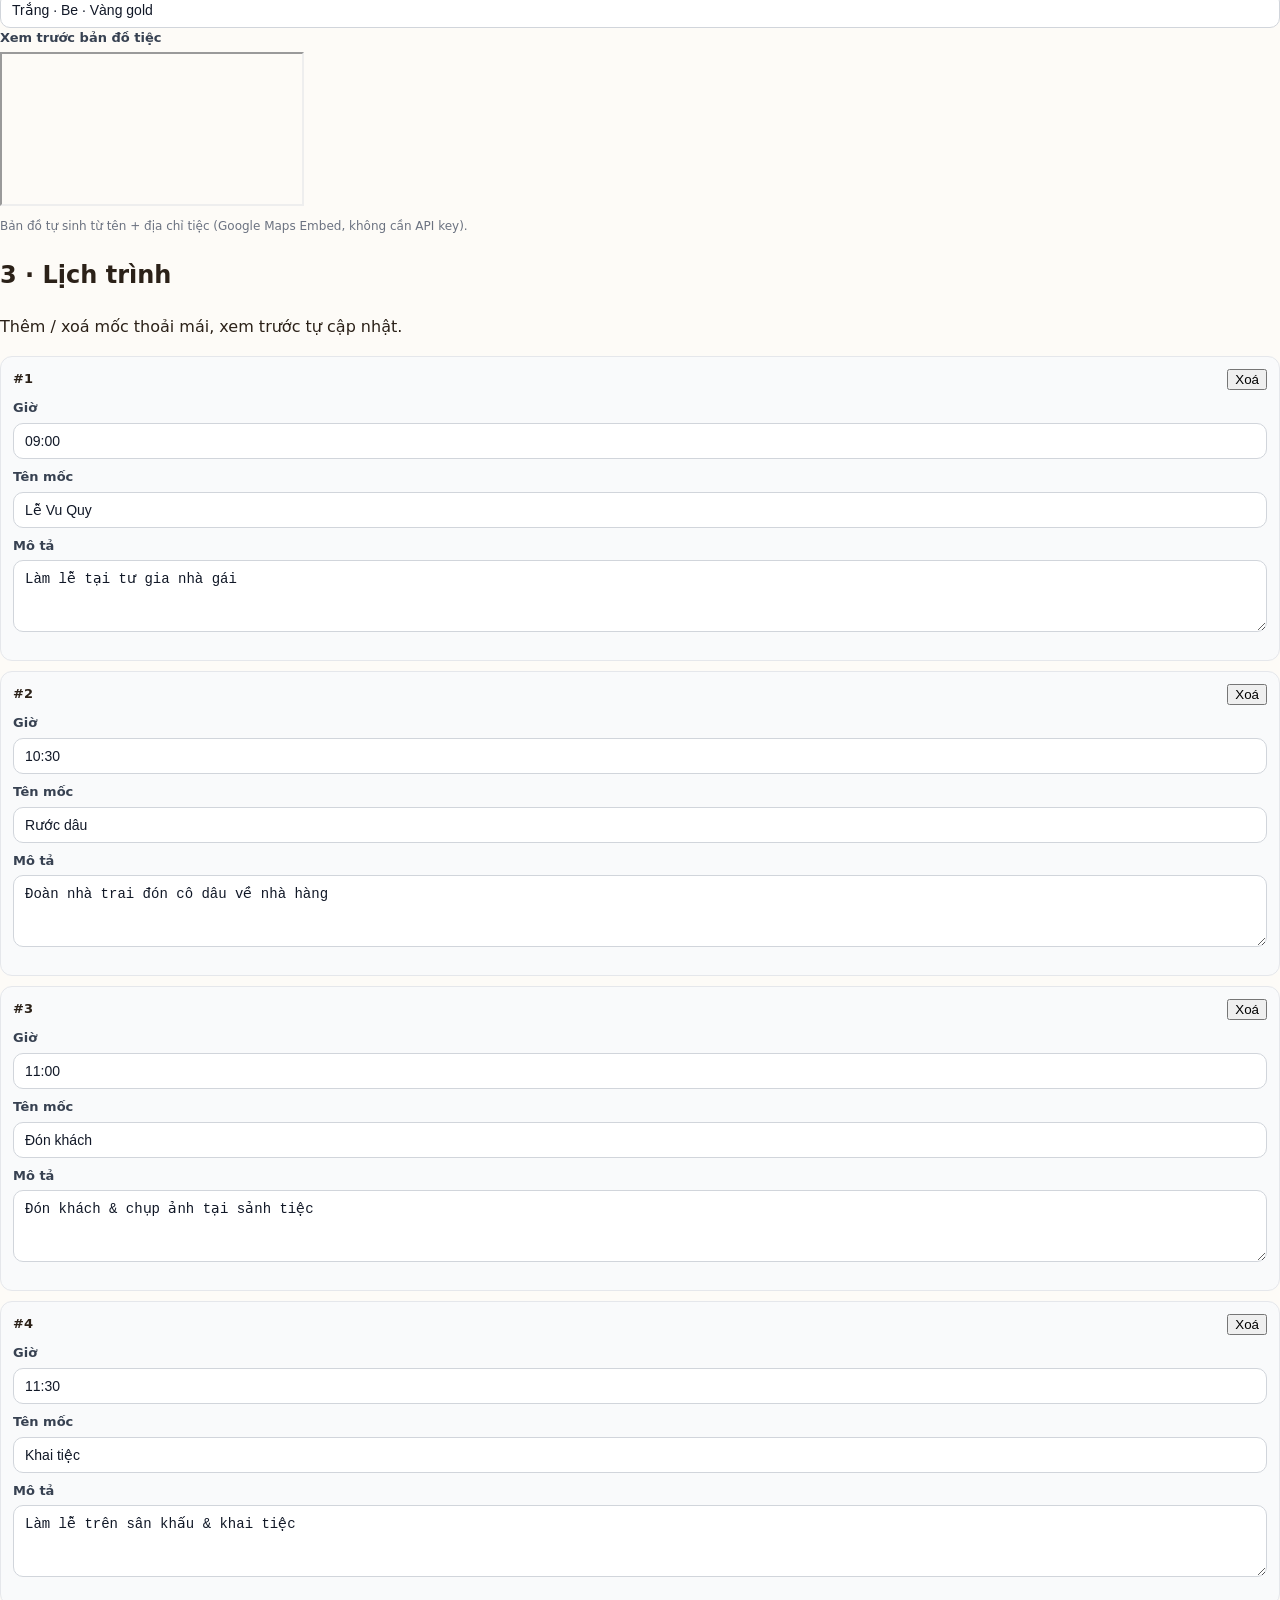
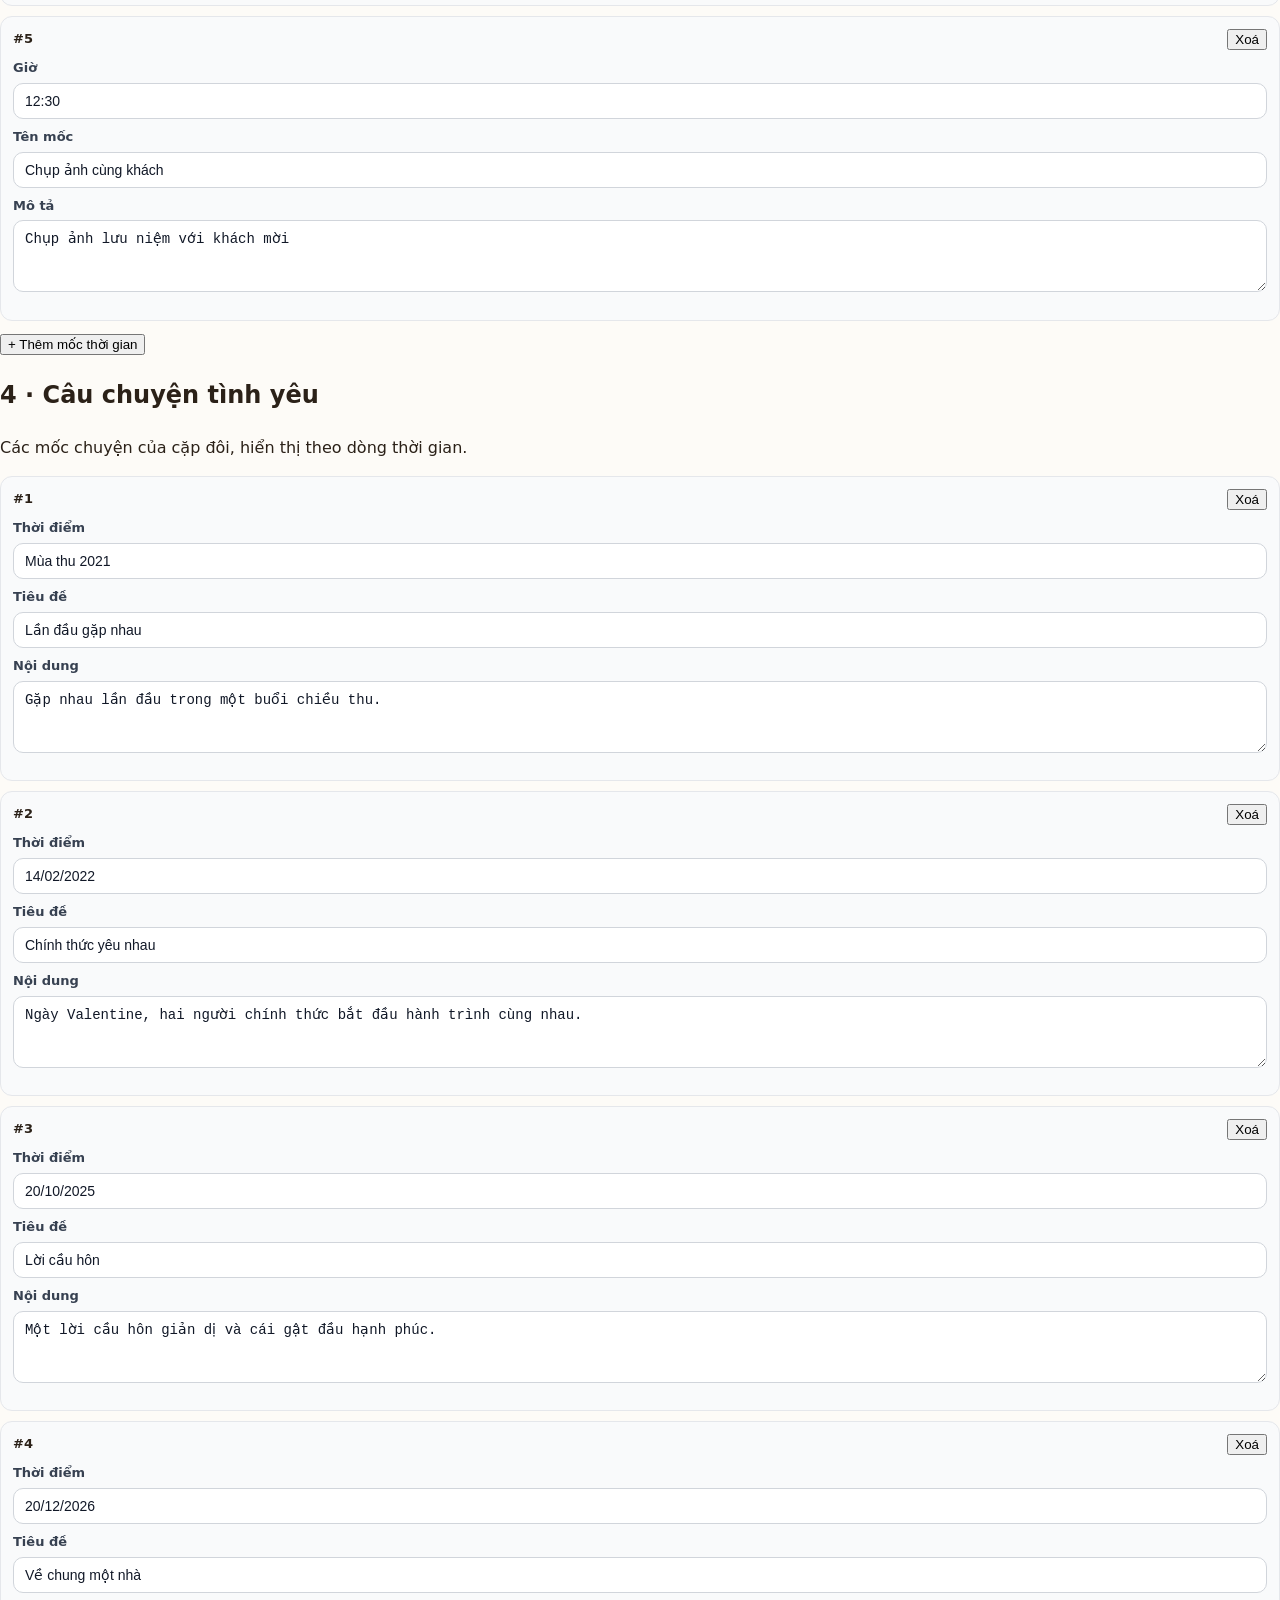
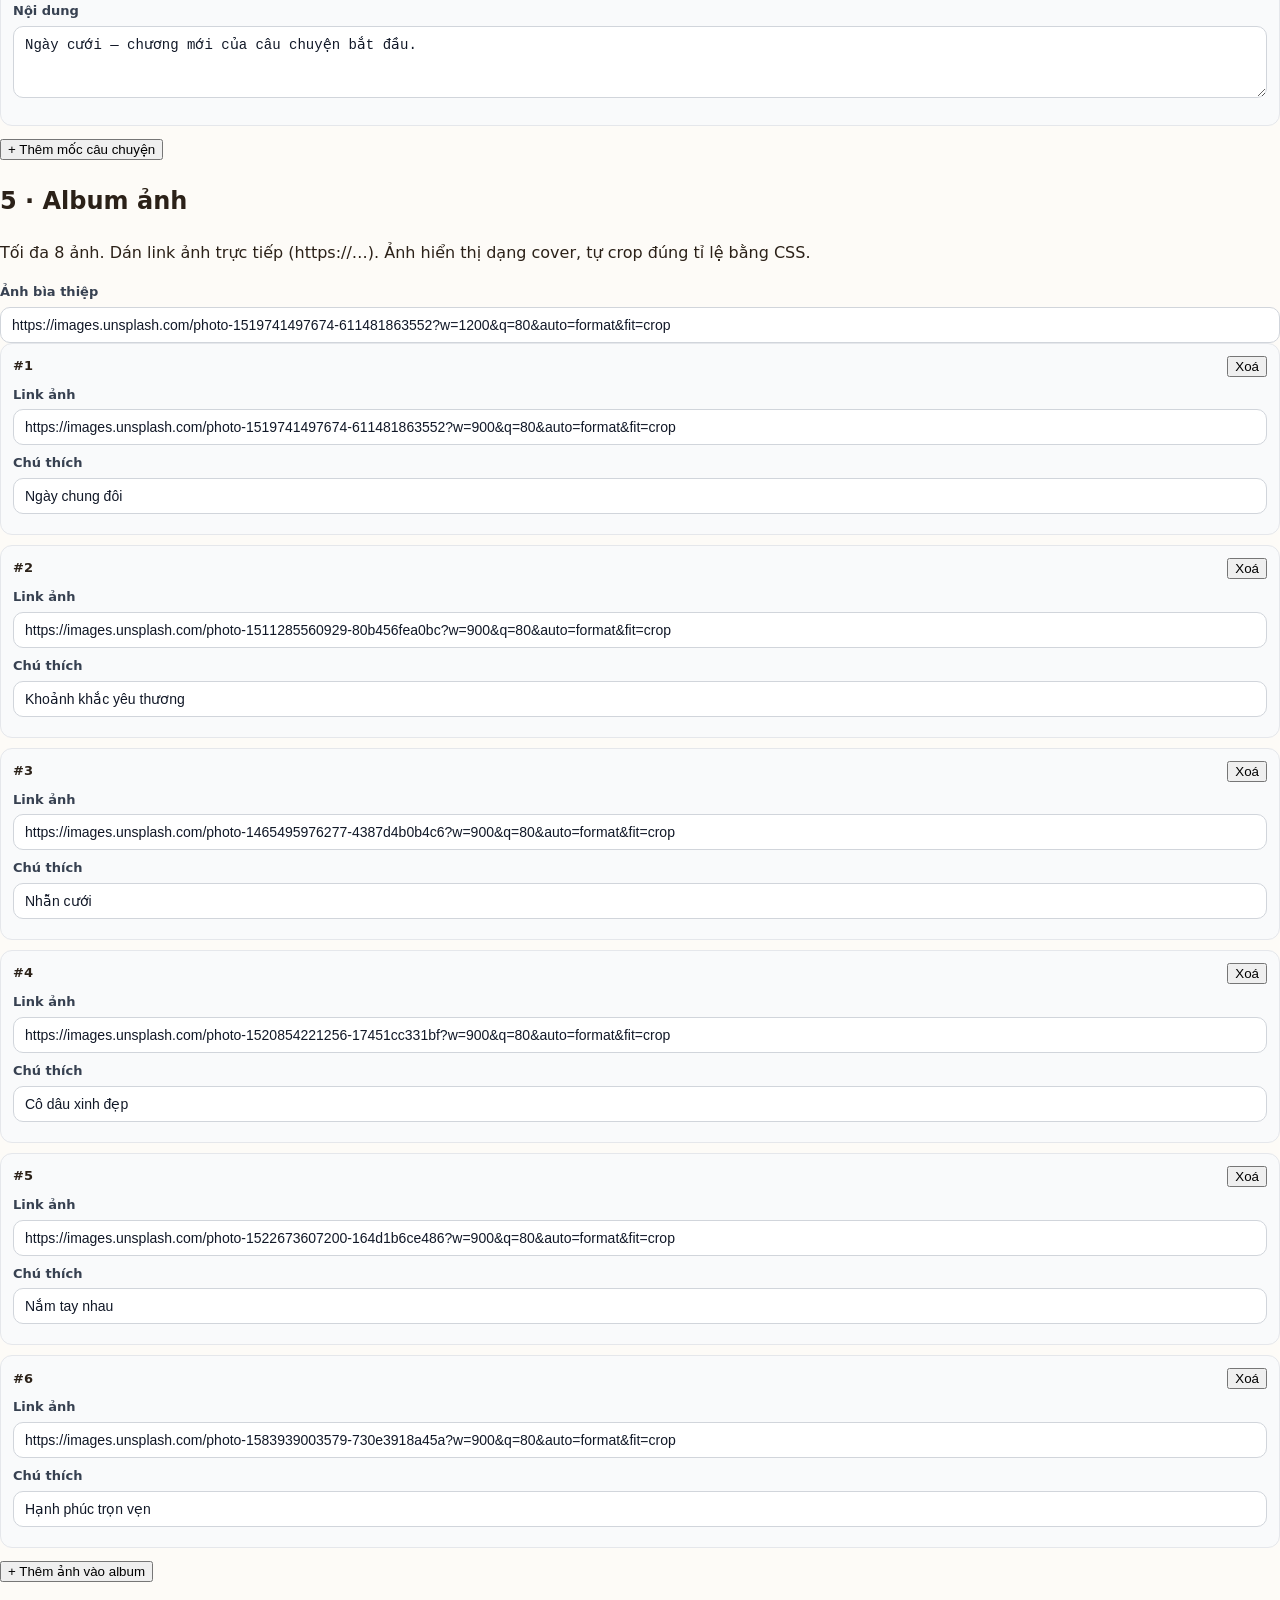
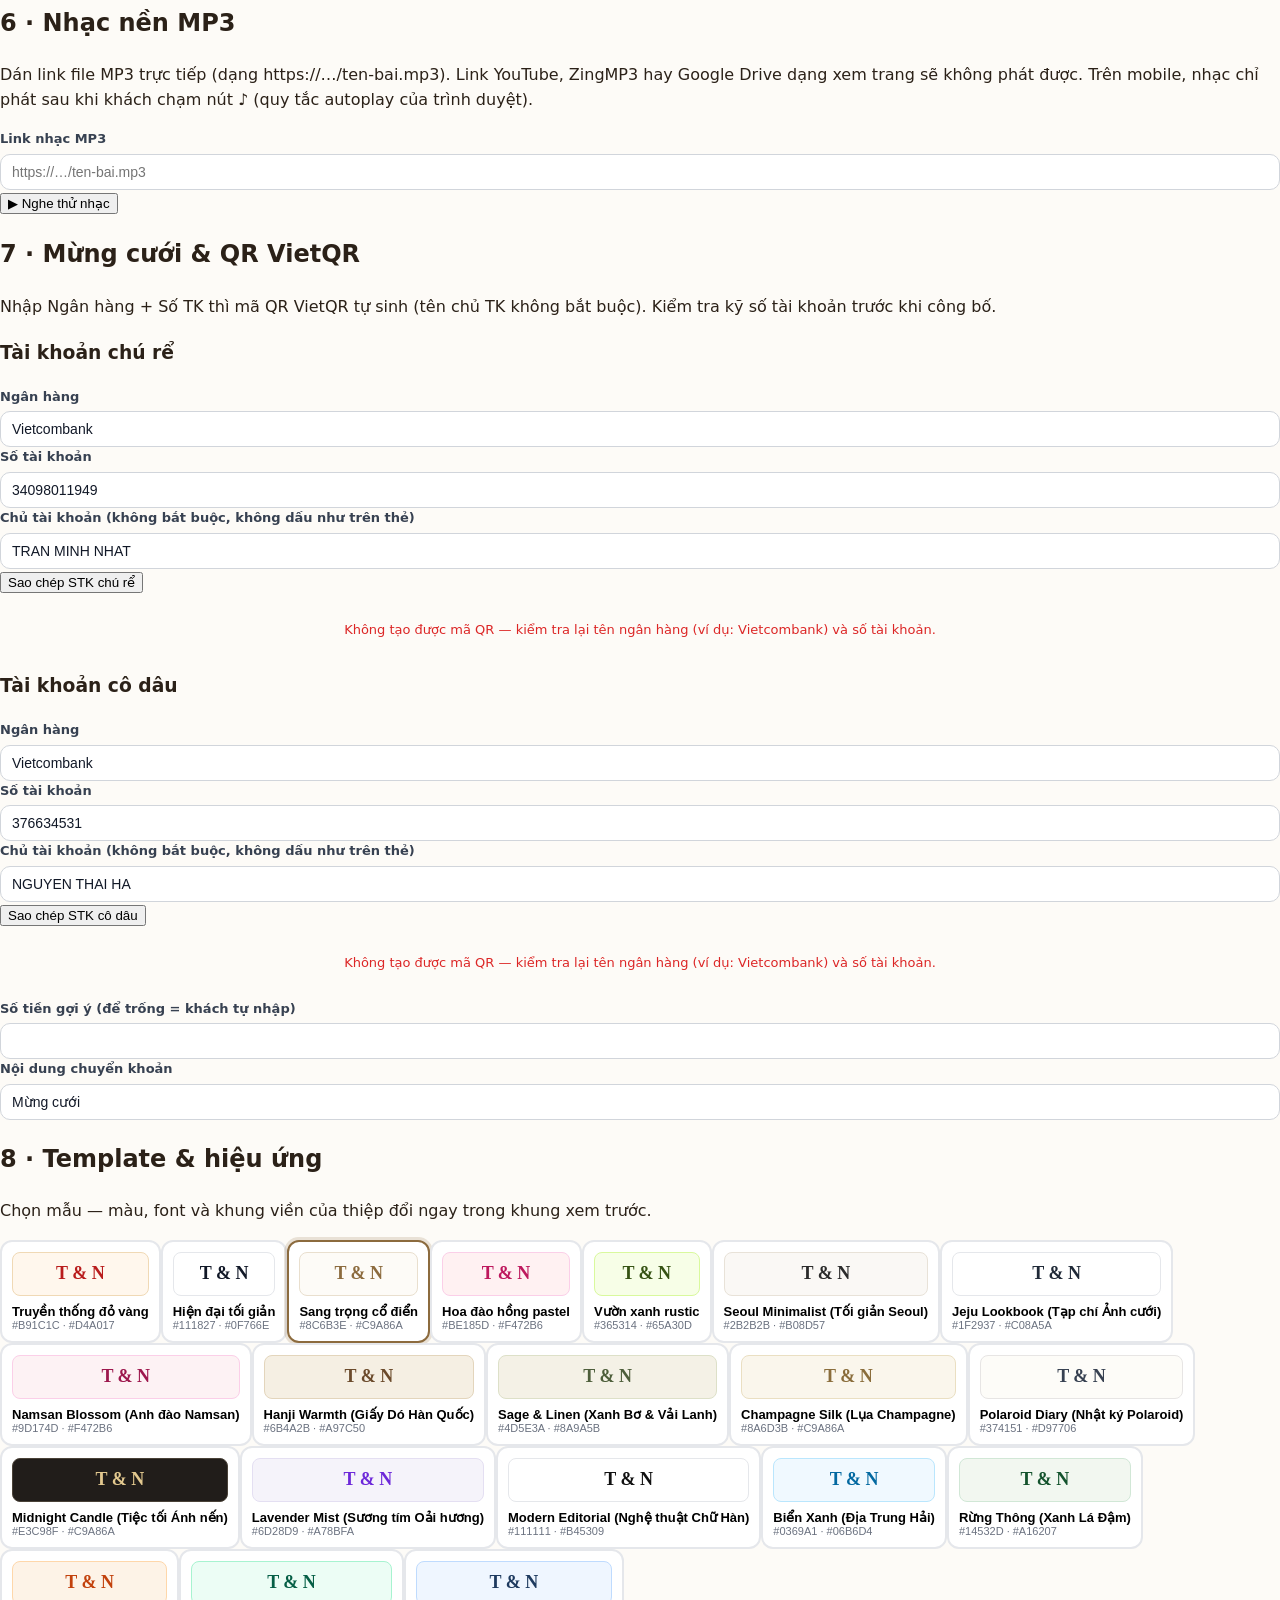
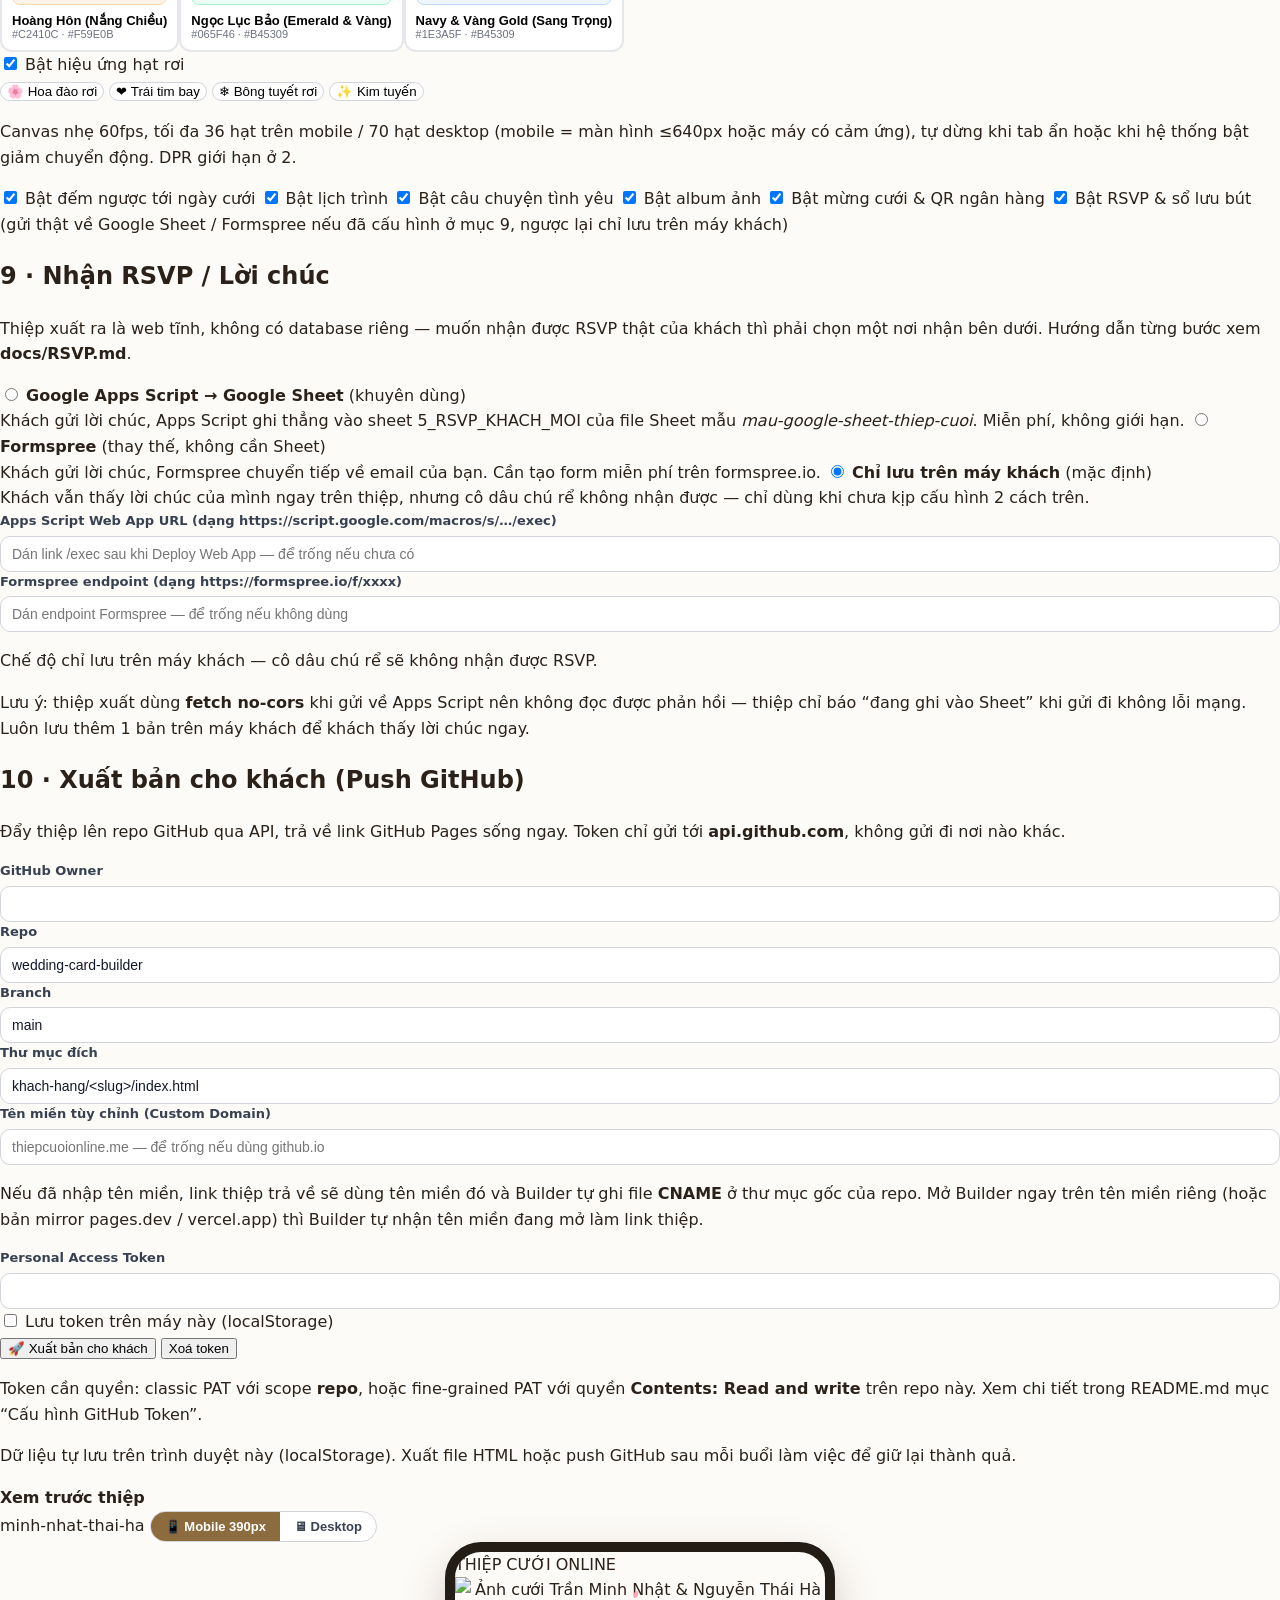
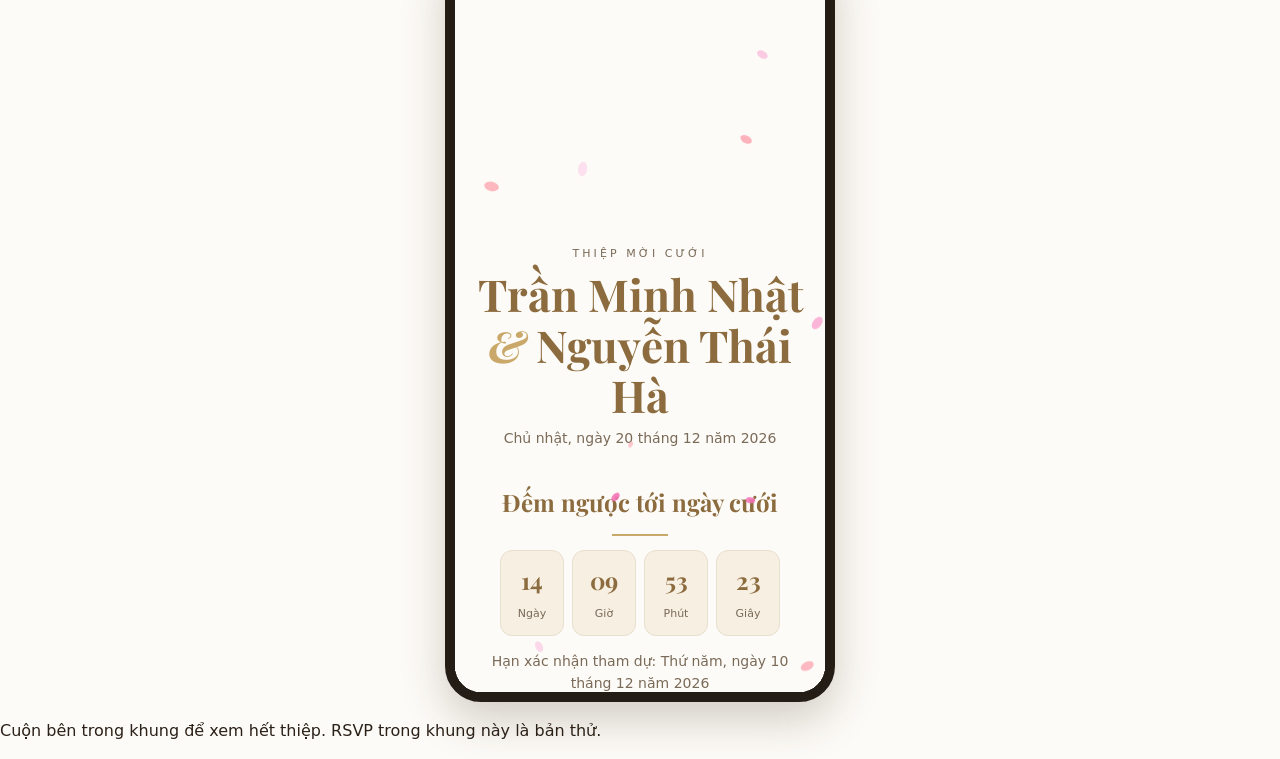
==== commit 836d07a7: "feat(dev): 20 template, loi chuc 2 chieu (doc lai tu Sheet), sua QR VietQR (bankCode + chi can NH + " ====
--- a/index.html
+++ b/index.html
@@ -110,12 +110,12 @@
 
       <section class="bg-white rounded-2xl border border-stone-200 p-5">
         <h2 class="font-serif text-xl font-bold mb-1">7 · Mừng cưới &amp; QR VietQR</h2>
-        <p class="text-sm text-stone-500 mb-4">Nhập đủ Ngân hàng + Số TK + Tên chủ TK thì mã QR VietQR tự sinh. Kiểm tra kỹ số tài khoản trước khi công bố.</p>
+        <p class="text-sm text-stone-500 mb-4">Nhập Ngân hàng + Số TK thì mã QR VietQR tự sinh (tên chủ TK không bắt buộc). Kiểm tra kỹ số tài khoản trước khi công bố.</p>
         <h3 class="font-bold text-sm text-[#8c6b3e] mb-2">Tài khoản chú rể</h3>
         <div class="grid grid-cols-2 gap-3">
           <div class="field"><label>Ngân hàng</label><input data-bind="groomBank"></div>
           <div class="field"><label>Số tài khoản</label><input data-bind="groomAccount" inputmode="numeric"></div>
-          <div class="field col-span-2"><label>Chủ tài khoản (không dấu, như trên thẻ)</label><input data-bind="groomAccountName"></div>
+          <div class="field col-span-2"><label>Chủ tài khoản (không bắt buộc, không dấu như trên thẻ)</label><input data-bind="groomAccountName"></div>
         </div>
         <button type="button" data-copy-field="[data-bind='groomAccount']" class="text-sm font-semibold text-[#8c6b3e] underline">Sao chép STK chú rể</button>
         <div id="qrGroom" class="qr-preview mt-2"></div>
@@ -123,7 +123,7 @@
         <div class="grid grid-cols-2 gap-3">
           <div class="field"><label>Ngân hàng</label><input data-bind="brideBank"></div>
           <div class="field"><label>Số tài khoản</label><input data-bind="brideAccount" inputmode="numeric"></div>
-          <div class="field col-span-2"><label>Chủ tài khoản (không dấu, như trên thẻ)</label><input data-bind="brideAccountName"></div>
+          <div class="field col-span-2"><label>Chủ tài khoản (không bắt buộc, không dấu như trên thẻ)</label><input data-bind="brideAccountName"></div>
         </div>
         <button type="button" data-copy-field="[data-bind='brideAccount']" class="text-sm font-semibold text-[#8c6b3e] underline">Sao chép STK cô dâu</button>
         <div id="qrBride" class="qr-preview mt-2"></div>
